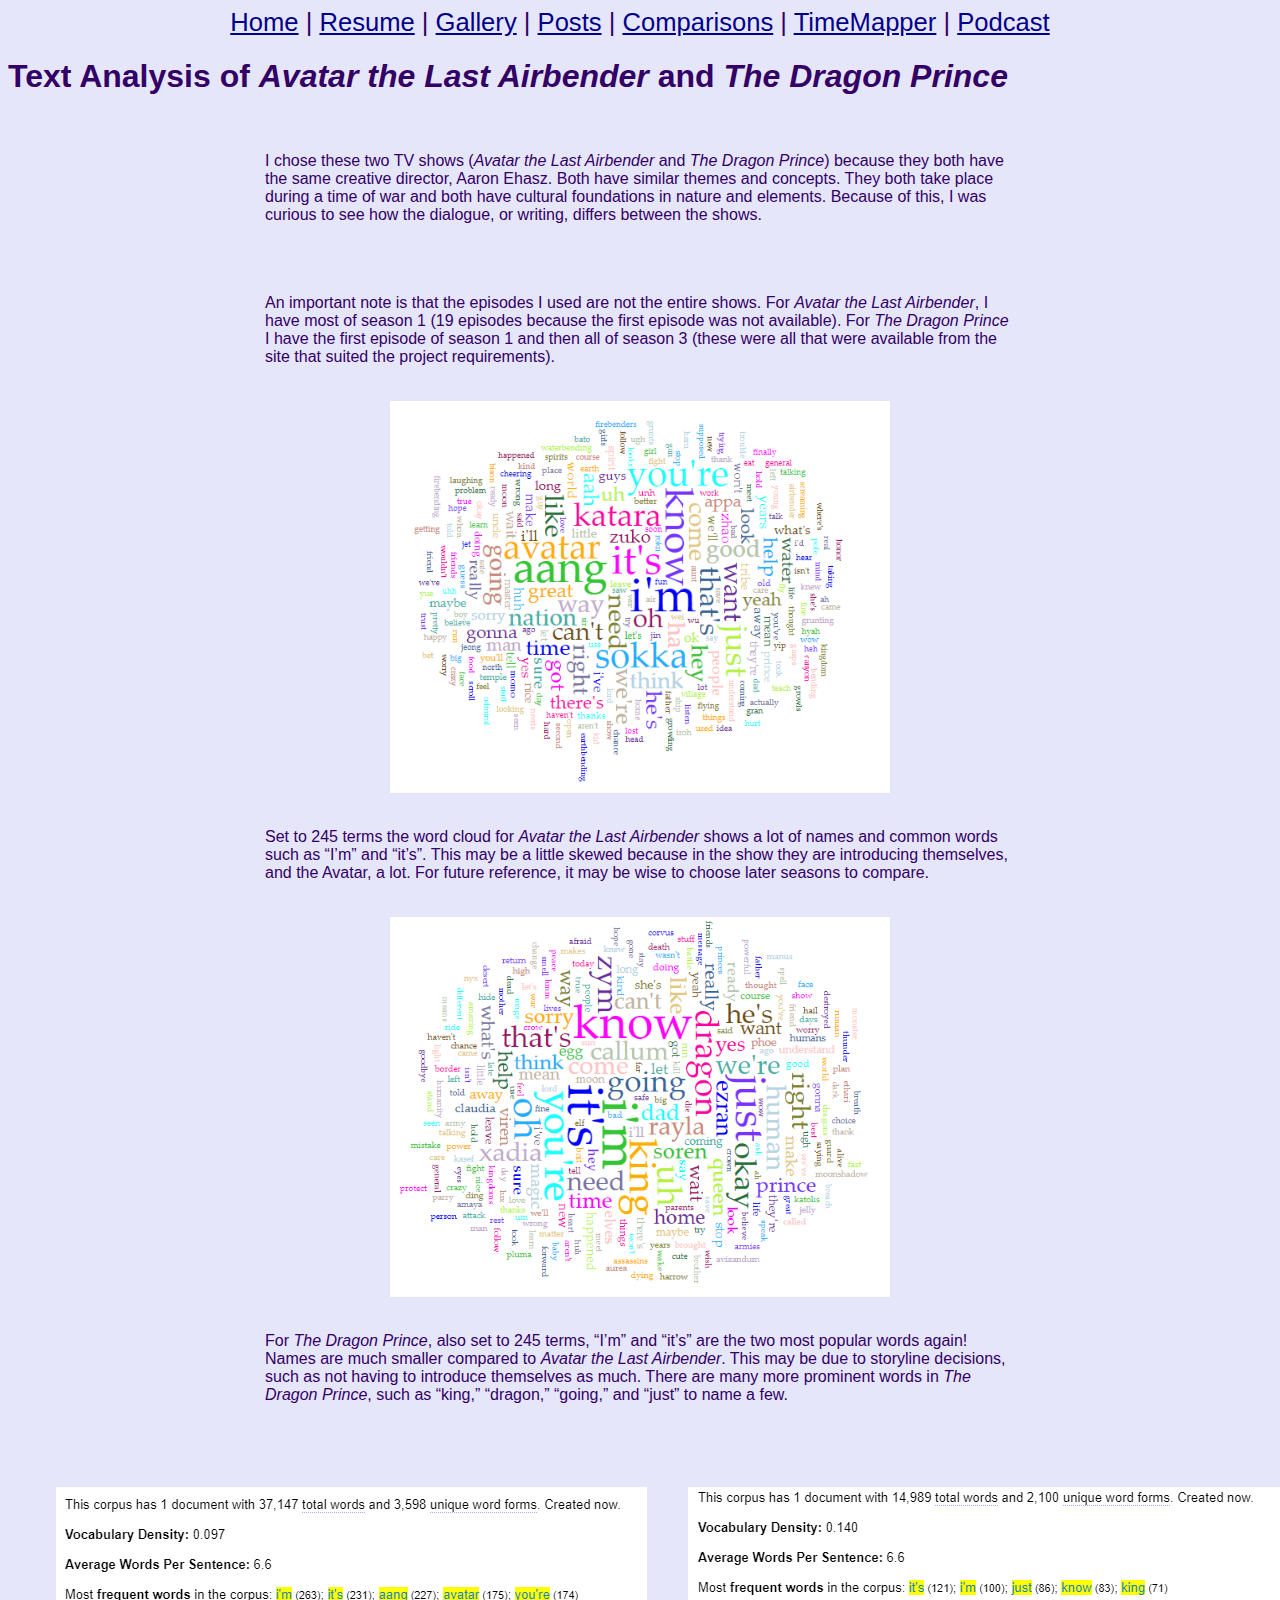
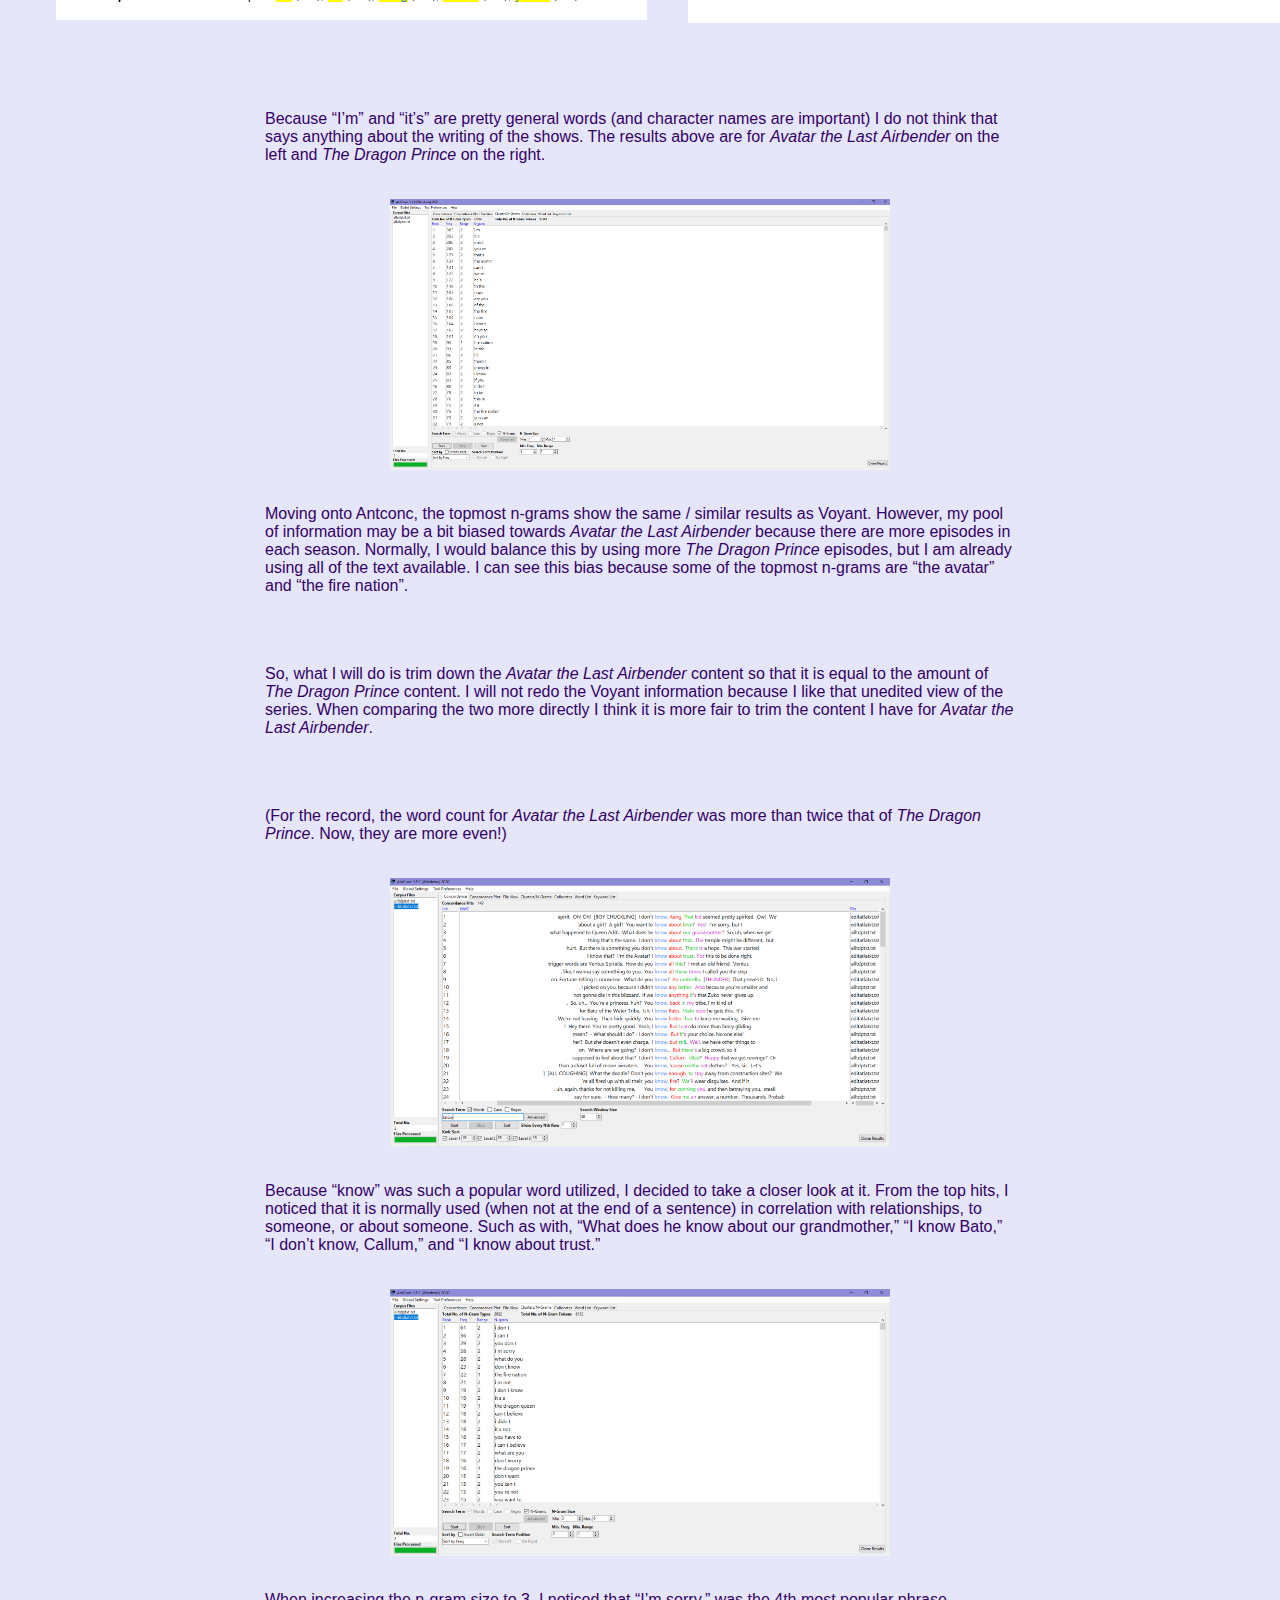
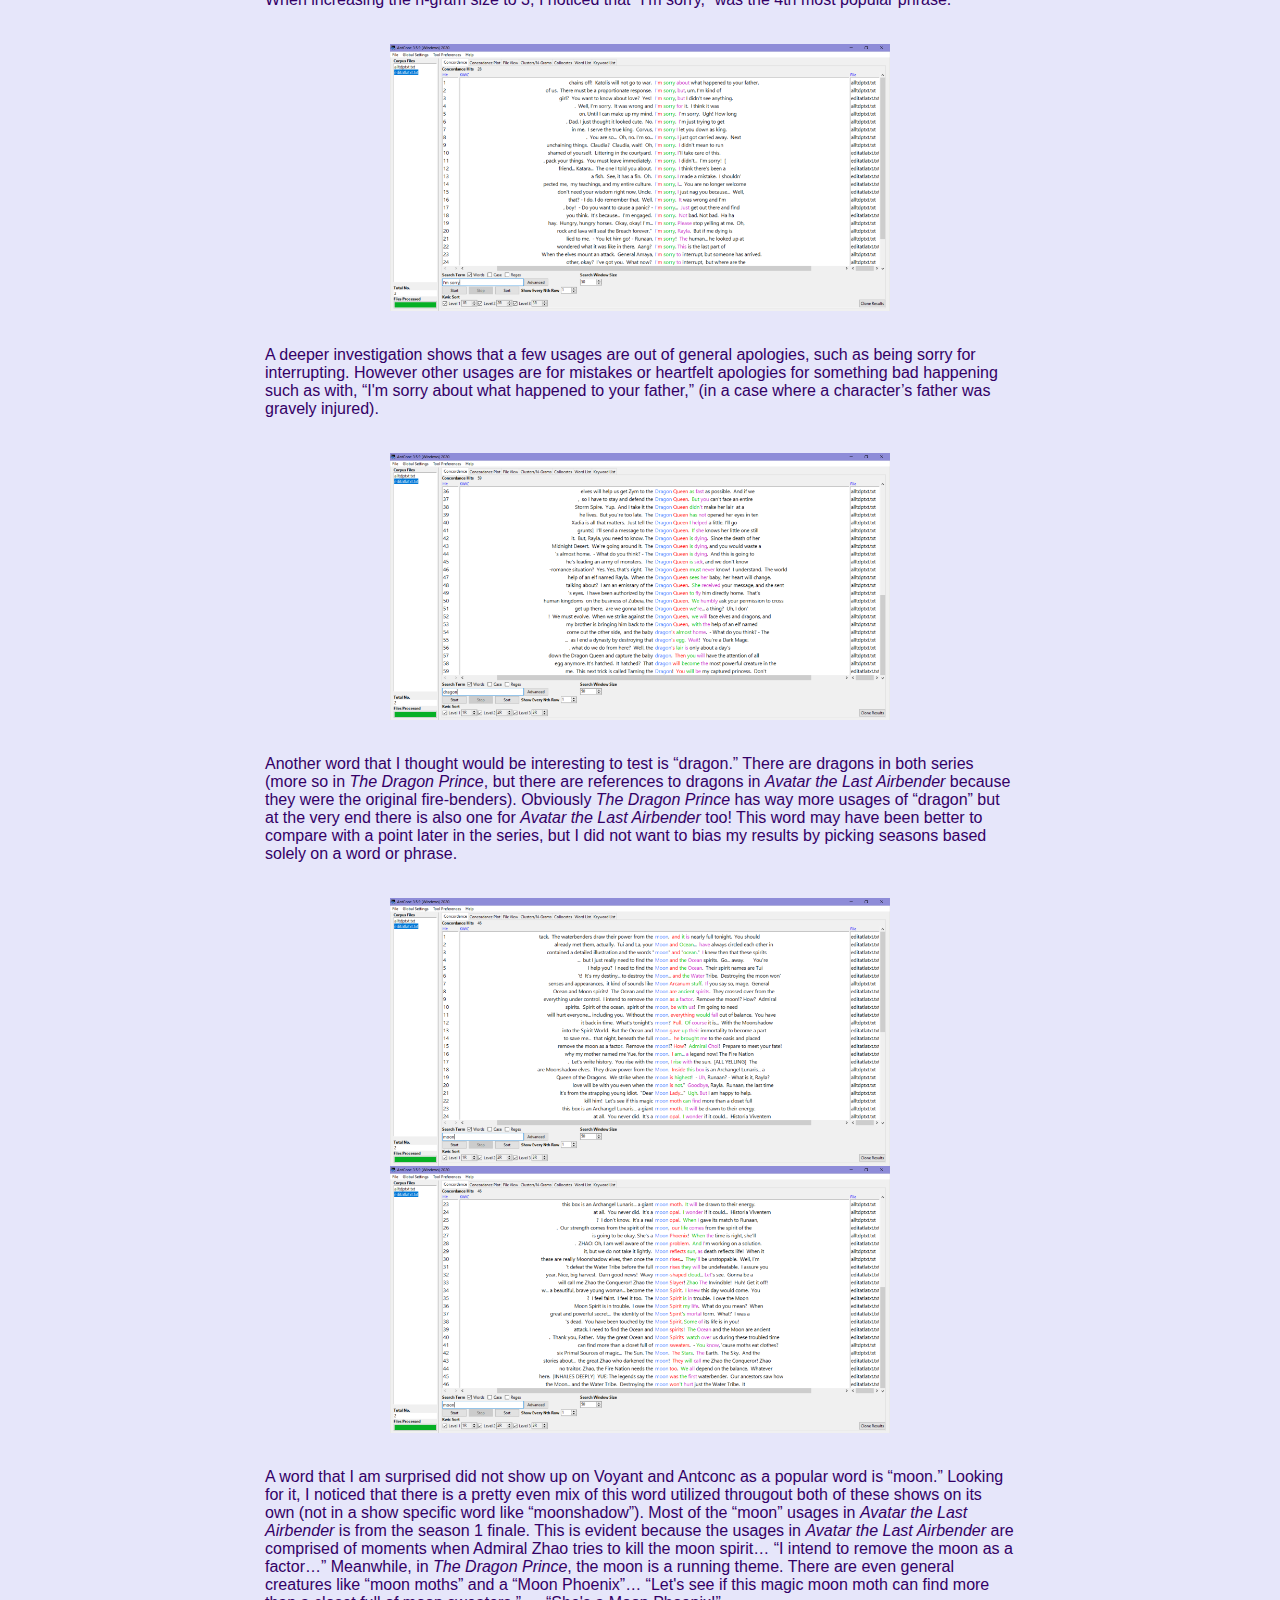
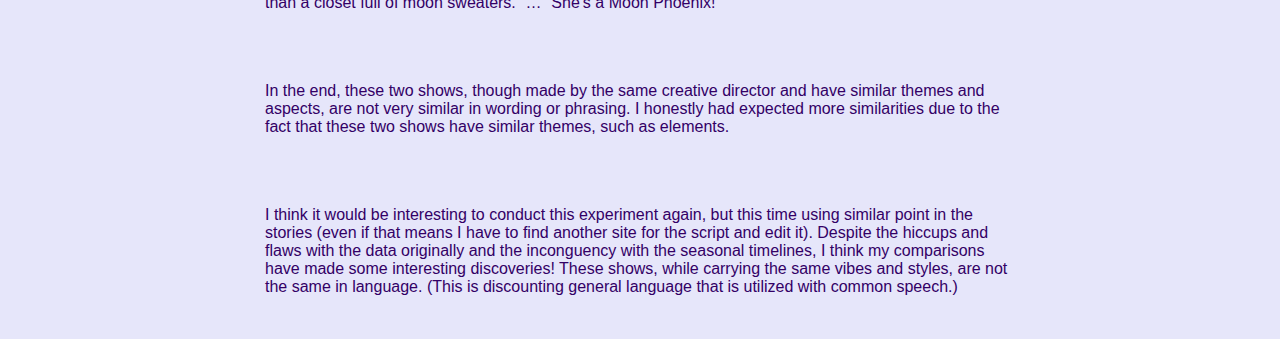
==== docs/compare.html @ 7714955a "fix text" ====
<!DOCTYPE html>
<html xmlns="http://www.w3.org/1999/xhtml">
    <head>
        <title>Comparison</title>
        <meta charset="UTF-8" />
        <meta name="viewport" content="width=device-width, initial-scale=1.0" />
        <link rel="stylesheet" type="text/css" href="style.css"/>
    </head>
    <body>
    
    <div class="menuA">
        <a href="index.html"> Home</a>  | 
        <a href="resume.html"> Resume</a>  |  <a href="gallery.html"> Gallery</a>  |  <a href="posts.html">Posts</a> | <a href="compare.html"> Comparisons</a> |  <a href="timemapper.html"> TimeMapper</a>  |  <a href="podcast.html"> Podcast</a> </div>  
    
    
        <h1>Text Analysis of <i>Avatar the Last Airbender</i> and <i>The Dragon Prince</i></h1>
        
        <p class="para">I chose these two TV shows (<i>Avatar the Last Airbender</i> and <i>The Dragon Prince</i>) because they both have the same creative director, Aaron Ehasz. Both have similar themes and concepts. They both take place during a time of war and both have cultural foundations in nature and elements. Because of this, I was curious to see how the dialogue, or writing, differs between the shows. </p>
        
        <p class="para">An important note is that the episodes I used are not the entire shows. For <i>Avatar the Last Airbender</i>, I have most of season 1 (19 episodes because the first episode was not available). For <i>The Dragon Prince</i> I have the first episode of season 1 and then all of season 3 (these were all that were available from the site that suited the project requirements).</p>
        
        <img class="photo" src="text/tv/atla%20info/atlacloud.PNG" alt="Avatar the Last Airbender Word Cloud"/>
        <p class="para">Set to 245 terms the word cloud for <i>Avatar the Last Airbender</i> shows a lot of names and common words such as “I’m” and “it’s”. This may be a little skewed because in the show they are introducing themselves, and the Avatar, a lot. For future reference, it may be wise to choose later seasons to compare. </p>
        
        <img class="photo" src="text/tv/tdp%20info/tdpwordcloud.PNG" alt= "The Dragon Prince Word Cloud"/>
        <p class="para">For <i>The Dragon Prince</i>, also set to 245 terms, “I’m” and “it’s” are the two most popular words again! Names are much smaller compared to <i>Avatar the Last Airbender</i>. This may be due to storyline decisions, such as not having to introduce themselves as much. There are many more prominent words in <i>The Dragon Prince</i>, such as “king,” “dragon,” “going,” and “just” to name a few. </p>
        
        <div class="clearfix">
            <div class="compare"><img src="text/tv/atla%20info/atlawrittenoutcome.PNG" alt="Written Results of the Avatar the Last Airbender Wordcloud" /></div>
            <div class="compare"><img class="newspaper" src="text/tv/tdp%20info/tdpwrittenoutcome.PNG" alt="Written Results of The Dragon Prince Wordcloud"/></div></div>
        <p class="para">Because “I’m” and “it’s” are pretty general words (and character names are important) I do not think that says anything about the writing of the shows. The results above are for <i>Avatar the Last Airbender</i> on the left and <i>The Dragon Prince</i> on the right.  </p>
        
    
        <img class="photo" src="text/tv/skewed.PNG" alt="First Comparison Results"/>
        <p class="para">Moving onto Antconc, the topmost n-grams show the same / similar results as Voyant. However, my pool of information may be a bit biased towards <i>Avatar the Last Airbender</i> because there are more episodes in each season. Normally, I would balance this by using more <i>The Dragon Prince</i> episodes, but I am already using all of the text available. I can see this bias because some of the topmost n-grams are “the avatar” and “the fire nation”.</p>
        
        <p class="para">So, what I will do is trim down the <i>Avatar the Last Airbender</i> content so that it is equal to the amount of <i>The Dragon Prince</i> content. I will not redo the Voyant information because I like that unedited view of the series. When comparing the two more directly I think it is more fair to trim the content I have for <i>Avatar the Last Airbender</i>. </p>
        
        <p class="para">(For the record, the word count for <i>Avatar the Last Airbender</i> was more than twice that of <i>The Dragon Prince</i>. Now, they are more even!)</p>
        
        <img class="photo" src="text/tv/know.PNG" alt="How 'Know' is Used"/>
        <p class="para">Because “know” was such a popular word utilized, I decided to take a closer look at it. From the top hits, I noticed that it is normally used (when not at the end of a sentence) in correlation with relationships, to someone, or about someone. Such as with, “What does he know about our grandmother,” “I know Bato,” “I don’t know, Callum,” and “I know about trust.”</p>
        
        <img class="photo" src="text/tv/min3gram.PNG" alt="N-Gram size 3 Results"/>
        <p class="para">When increasing the n-gram size to 3, I noticed that “I’m sorry,” was the 4th most popular phrase.</p>
            
            <img class="photo" src="text/tv/sorry.PNG" alt="How 'Sorry' is Used"/>
            <p class="para">A deeper investigation shows that a few usages are out of general apologies, such as being sorry for interrupting. However other usages are for mistakes or heartfelt apologies for something bad happening such as with, “I'm sorry about what happened to your father,” (in a case where a character’s father was gravely injured).</p>
        
        <img class="photo" src="text/tv/dragon.PNG" alt="How 'Dragon' is Used"/>
        <p class="para">Another word that I thought would be interesting to test is “dragon.” There are dragons in both series (more so in <i>The Dragon Prince</i>, but there are references to dragons in <i>Avatar the Last Airbender</i> because they were the original fire-benders). Obviously <i>The Dragon Prince</i> has way more usages of “dragon” but at the very end there is also one for <i>Avatar the Last Airbender</i> too! This word may have been better to compare with a point later in the series, but I did not want to bias my results by picking seasons based solely on a word or phrase. </p>
        
        <img class="photo" src="text/tv/moon.PNG" alt="How 'Moon' is Used"/>
        <img class="photo" src="text/tv/moonagain.PNG" alt="Second Screenshot of How 'Moon' is Used"/>
        <p class="para">A word that I am surprised did not show up on Voyant and Antconc as a popular word is “moon.” Looking for it, I noticed that there is a pretty even mix of this word utilized througout both of these shows on its own (not in a show specific word like “moonshadow”). Most of the “moon” usages in <i>Avatar the Last Airbender</i> is from the season 1 finale. This is evident because the usages in <i>Avatar the Last Airbender</i> are comprised of moments when Admiral Zhao tries to kill the moon spirit… “I intend to remove the moon as a factor…” Meanwhile, in <i>The Dragon Prince</i>, the moon is a running theme. There are even general creatures like “moon moths” and a “Moon Phoenix”… “Let's see if this magic moon moth can find more than a closet full of moon sweaters.” … “She's a Moon Phoenix!”</p>
        
        <p class="para">In the end, these two shows, though made by the same creative director and have similar themes and aspects, are not very similar in wording or phrasing. I honestly had expected more similarities due to the fact that these two shows have similar themes, such as elements.</p>
        
        <p class="para">I think it would be interesting to conduct this experiment again, but this time using similar point in the stories (even if that means I have to find another site for the script and edit it). Despite the hiccups and flaws with the data originally and the inconguency with the seasonal timelines, I think my comparisons have made some interesting discoveries! These shows, while carrying the same vibes and styles, are not the same in language. (This is discounting general language that is utilized with common speech.)</p>  
        
    </body>
</html>
---- docs/style.css ----
body {;color: #330066;
font-family: arial, helvetica, sans-serif;}

/* body section {background-image: linear-gradient(purple, orange);}*/


/* unvisited link */
a:link {
  color: darkblue;
}

/* visited link */
a:visited {
  color: darkblue;
}

/* mouse over link */
a:hover {
  color: cornflowerblue;
}

/* selected link */
a:active {
  color: darkblue;
}


body section section {
background-color: Lavender;
} 

body section section {padding:1em}

body section {
background-color: Lavender;
}

section.resume
body section section {
background-color: Lavender;
} 
body {background-color: Lavender}

section.gallery body section section {
background-color: Lavender;
} 
body {background-color: Lavender}

section.posts body section section {
background-color: Lavender;
} 
body {background-color: Lavender}


figure {width:30%; margin:auto; padding-top: 1vw; padding-bottom: 1vw}
figcaption {font-style: italic; font-size: smaller}

img.photo {max-width:500px;width:50%;
  display: block;
  margin-left: auto;
  margin-right: auto;}
  


.compare {
  box-sizing: border-box;
  float: left;
  width: 50%;
  padding: 3em;
}

.clearfix::after {
  content: "";
  clear: both;
  display: table;
} 



img.right {float: right;
max-width:500px;width:50%;
  display: block;
  margin-left: 80px}

/* If I want to style ANY element with the class of "photo" I could just write 
 *.photo{}
 */

p.solid {border-style: solid;}

ol {list-style-type: lower-alpha;
padding: 5em;  
}

div.newspaper
 {
  column-count: 2;
  column-gap: 5px;
  column-rule-style: solid;
  column-rule: 1px double;
  margin: 10px;
}

div.menuA {text-align: center; font-size: 2vw;}
/*  Units to try: em and vw. vw means a percentage of the viewport width 
 * and is often used in responsive web design (responsive to size of device screens)
 * em is also responsive: it is the width of the standard letter M in your font usually 16 px. 
 *  */
 
h2 {text-align: center;}

.seg {
  background-color: #CCFFFF; 
  list-style-type: none;
  text-align: center;
  margin: 0;
  padding: 0;

  width: 350px;
  padding: 3px;
  border: 3px;
  margin: auto;
}


/* .seg li {
  display: inline-block;
  font-size: 20px;
  padding: 20px;
}*/
  
.para { 
  list-style-type: none;
  text-align: left;
  width: 750px;
  margin: auto;
  padding: 35px;
}
  
  .parares { 
  list-style-type: none;
  text-align: left;
  width: 850px;
  margin: auto;
  padding: 35px;
}
    
.paratwo{ 
  list-style-type: none;
  text-align: left;
  width: 950px;
  margin: auto;
  padding: 35px;
}
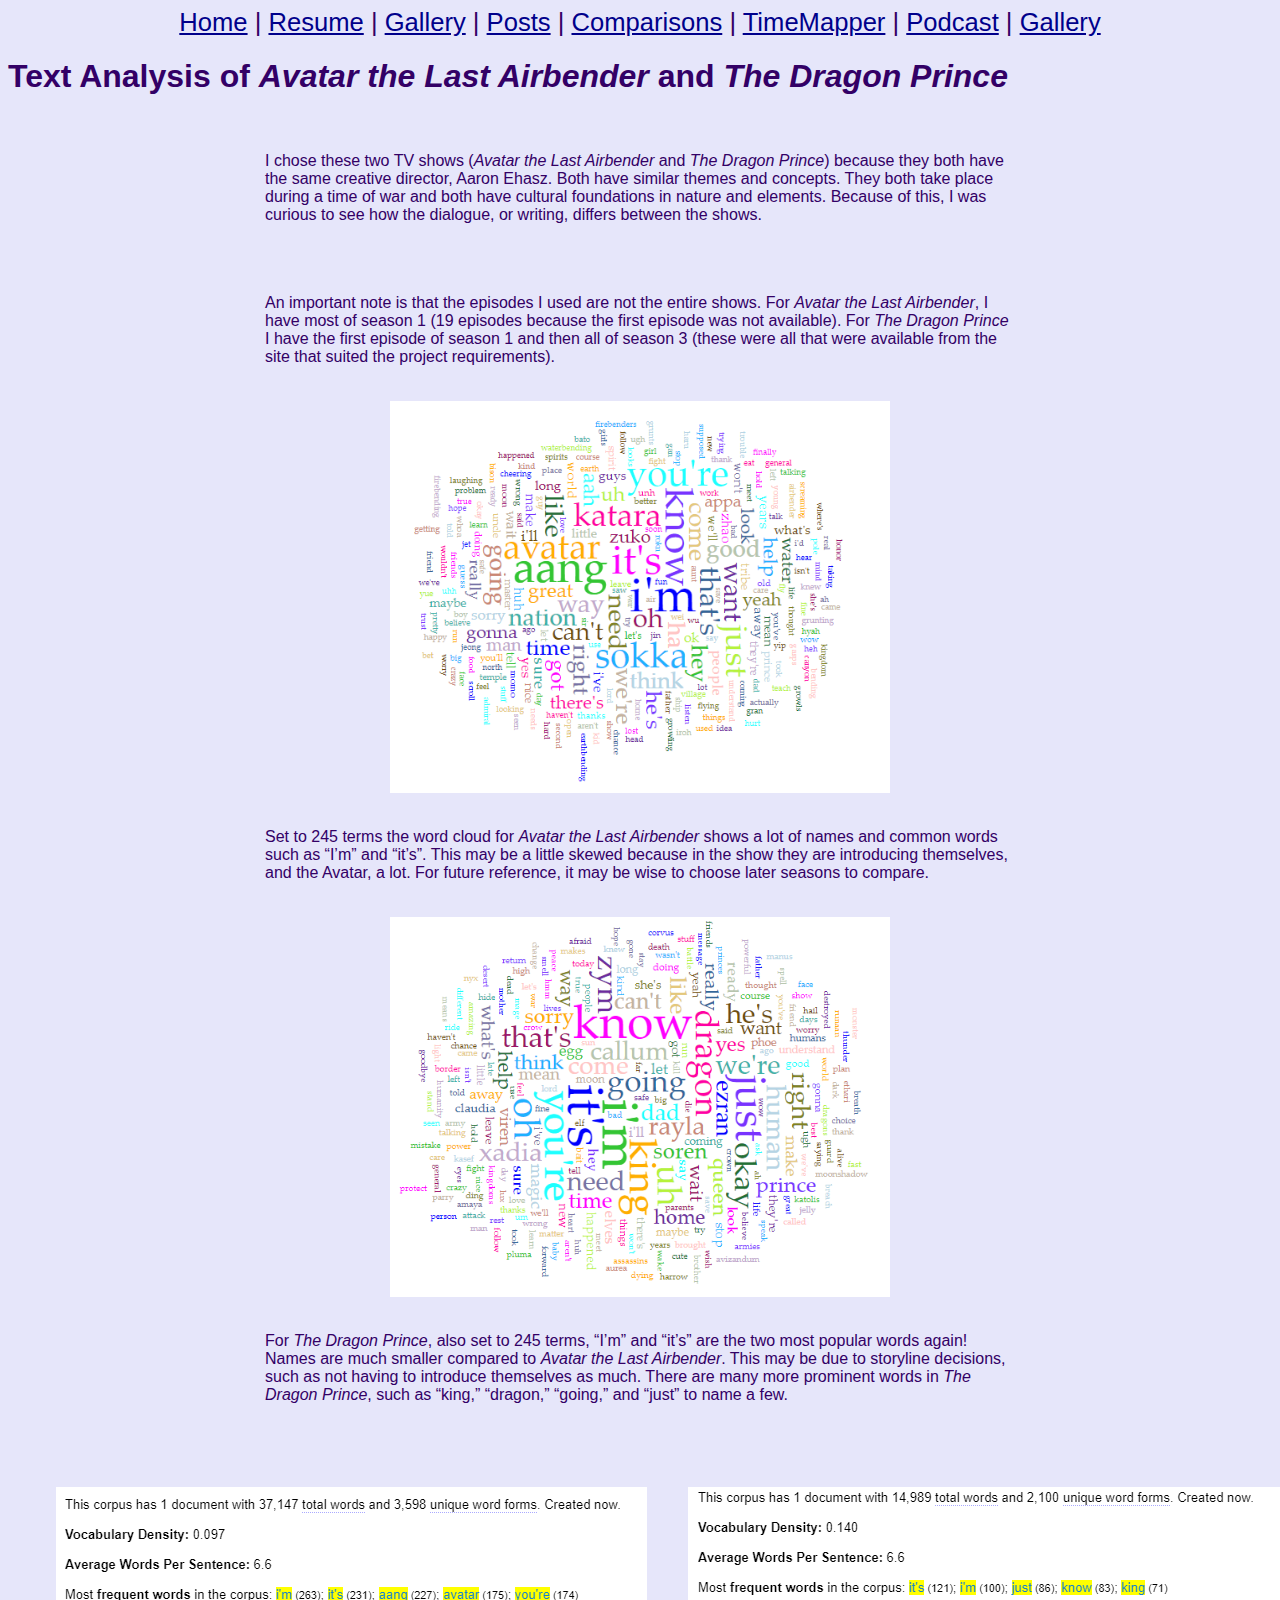
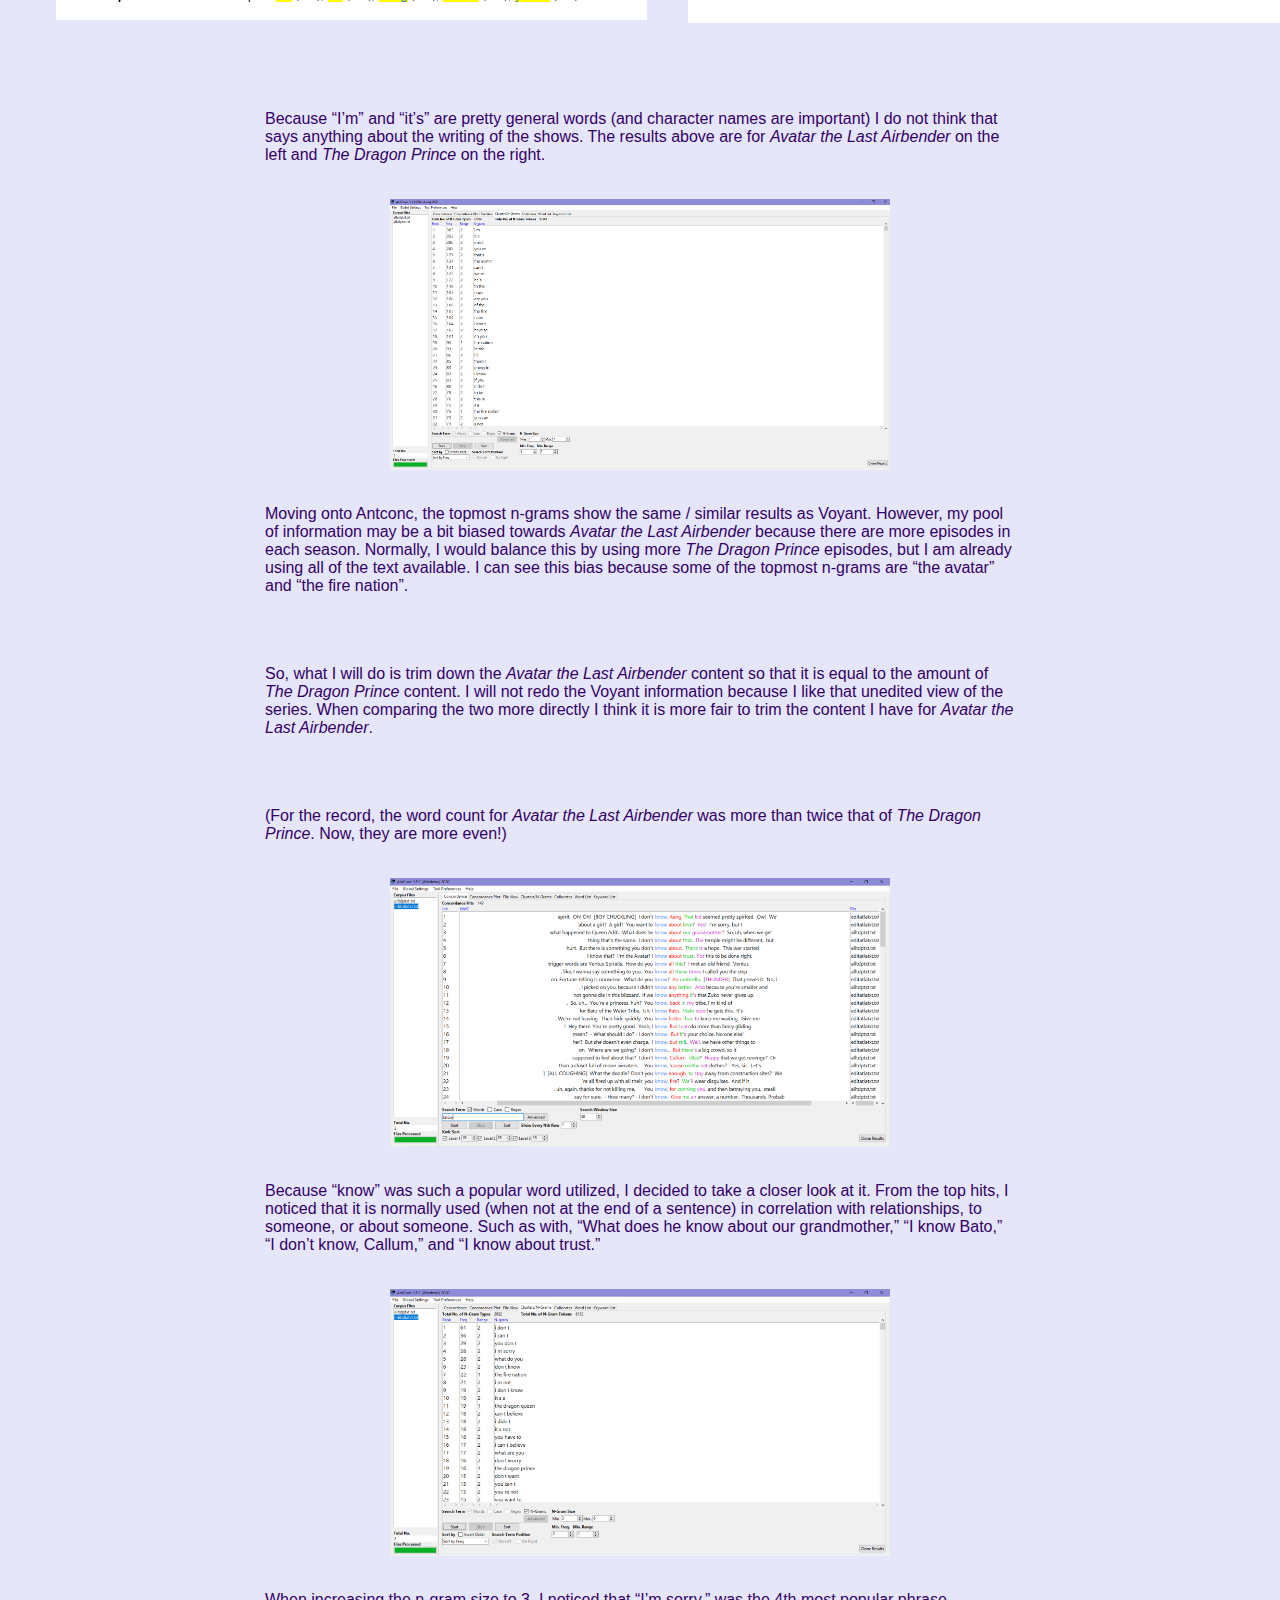
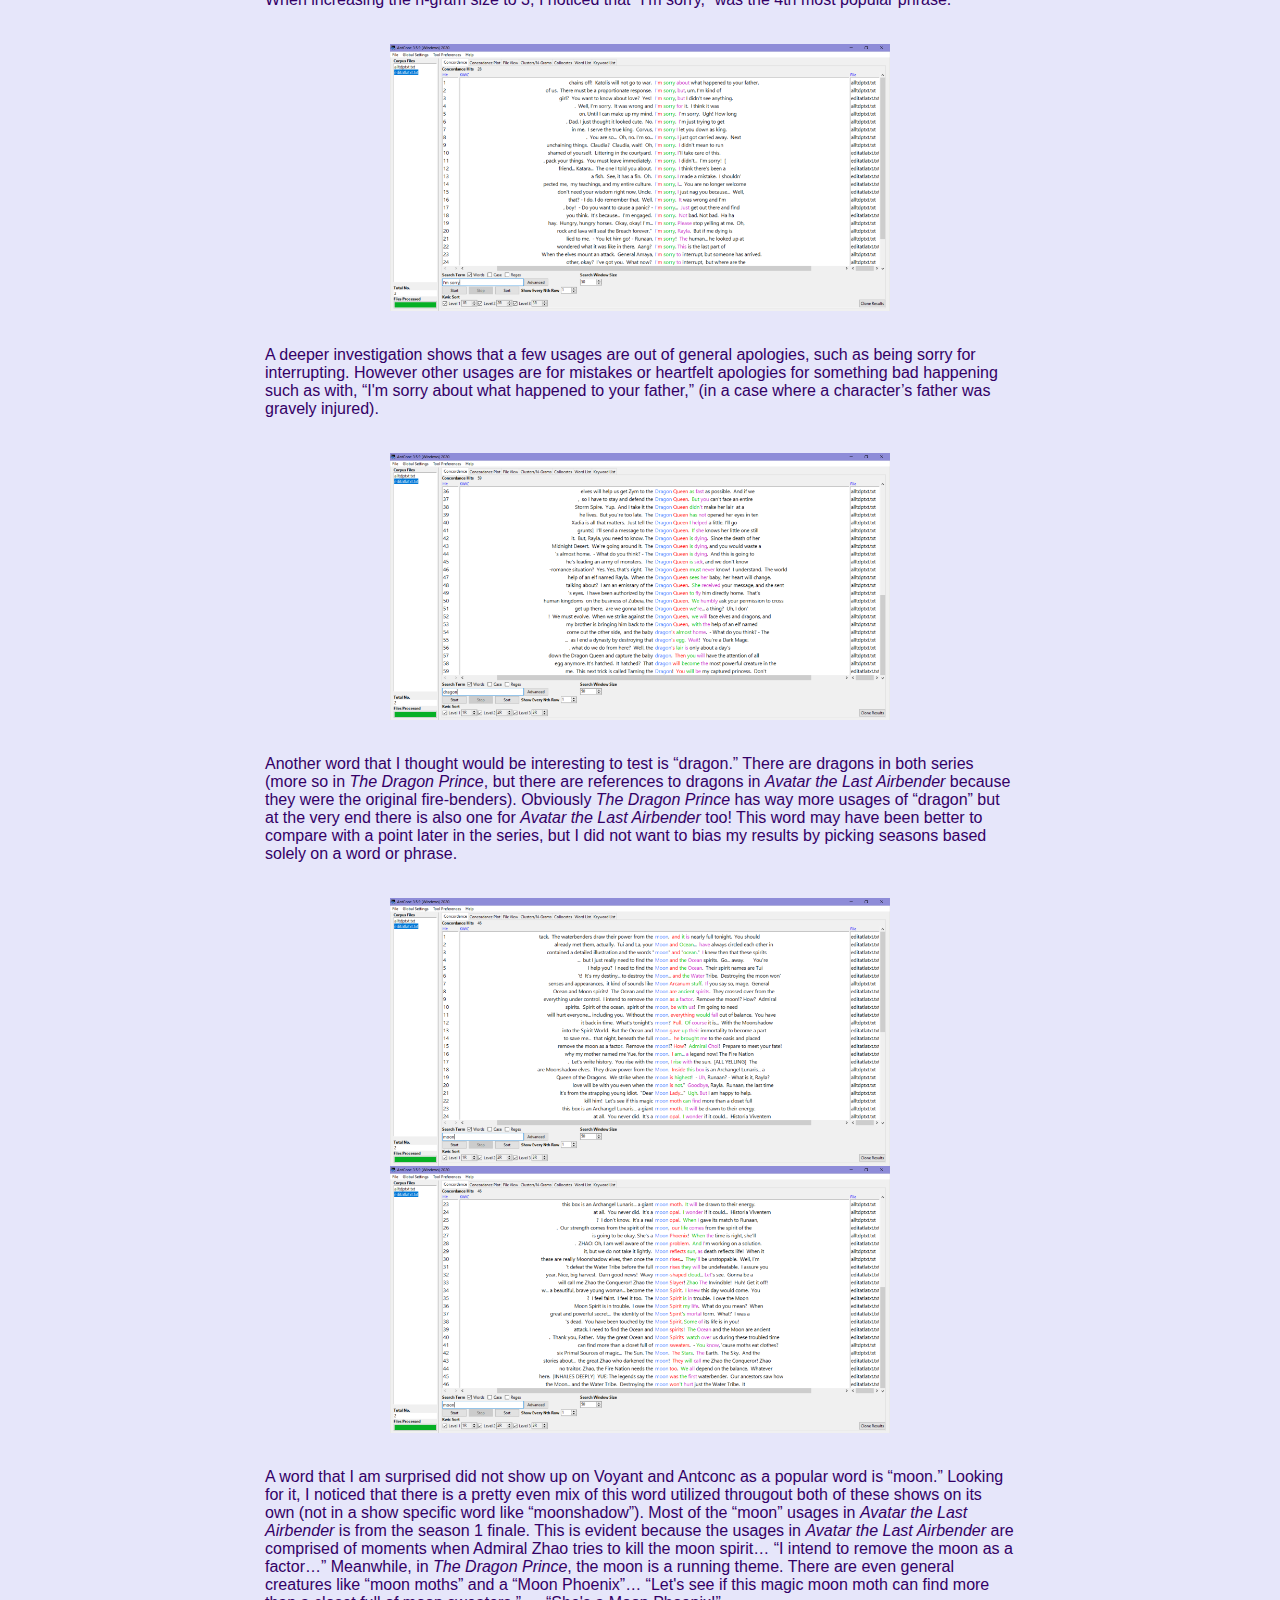
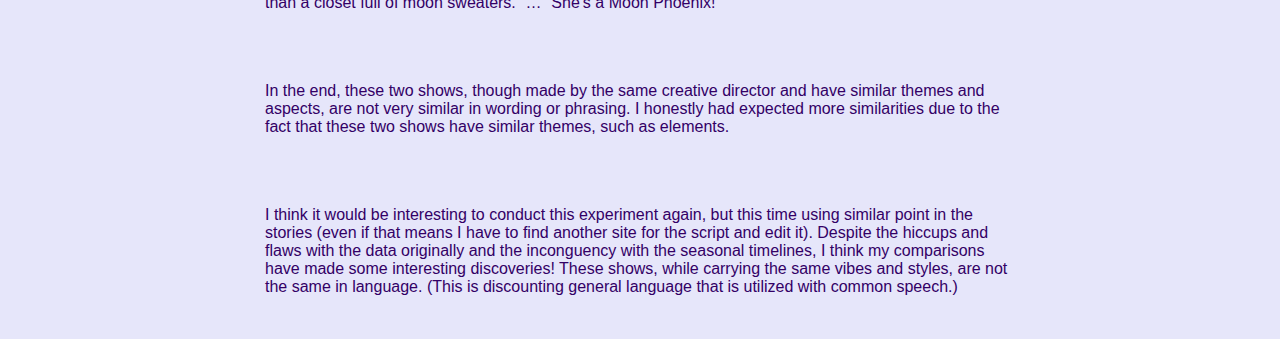
==== commit 28c37220: "game" ====
--- a/docs/compare.html
+++ b/docs/compare.html
@@ -10,7 +10,7 @@
     
     <div class="menuA">
         <a href="index.html"> Home</a>  | 
-        <a href="resume.html"> Resume</a>  |  <a href="gallery.html"> Gallery</a>  |  <a href="posts.html">Posts</a> | <a href="compare.html"> Comparisons</a> |  <a href="timemapper.html"> TimeMapper</a>  |  <a href="podcast.html"> Podcast</a> </div>  
+        <a href="resume.html"> Resume</a>  |  <a href="gallery.html"> Gallery</a>  |  <a href="posts.html">Posts</a> | <a href="compare.html"> Comparisons</a> |  <a href="timemapper.html"> TimeMapper</a>  |  <a href="podcast.html"> Podcast</a> |  <a href="gallery.html"> Gallery</a> </div>  
     
     
         <h1>Text Analysis of <i>Avatar the Last Airbender</i> and <i>The Dragon Prince</i></h1>
--- a/docs/style.css
+++ b/docs/style.css
@@ -56,6 +56,11 @@
 figcaption {font-style: italic; font-size: smaller}
 
 img.photo {max-width:500px;width:50%;
+  display: block;
+  margin-left: auto;
+  margin-right: auto;}
+  
+img.photogal {max-width:500px;width:50%;
   display: block;
   margin-left: auto;
   margin-right: auto;}
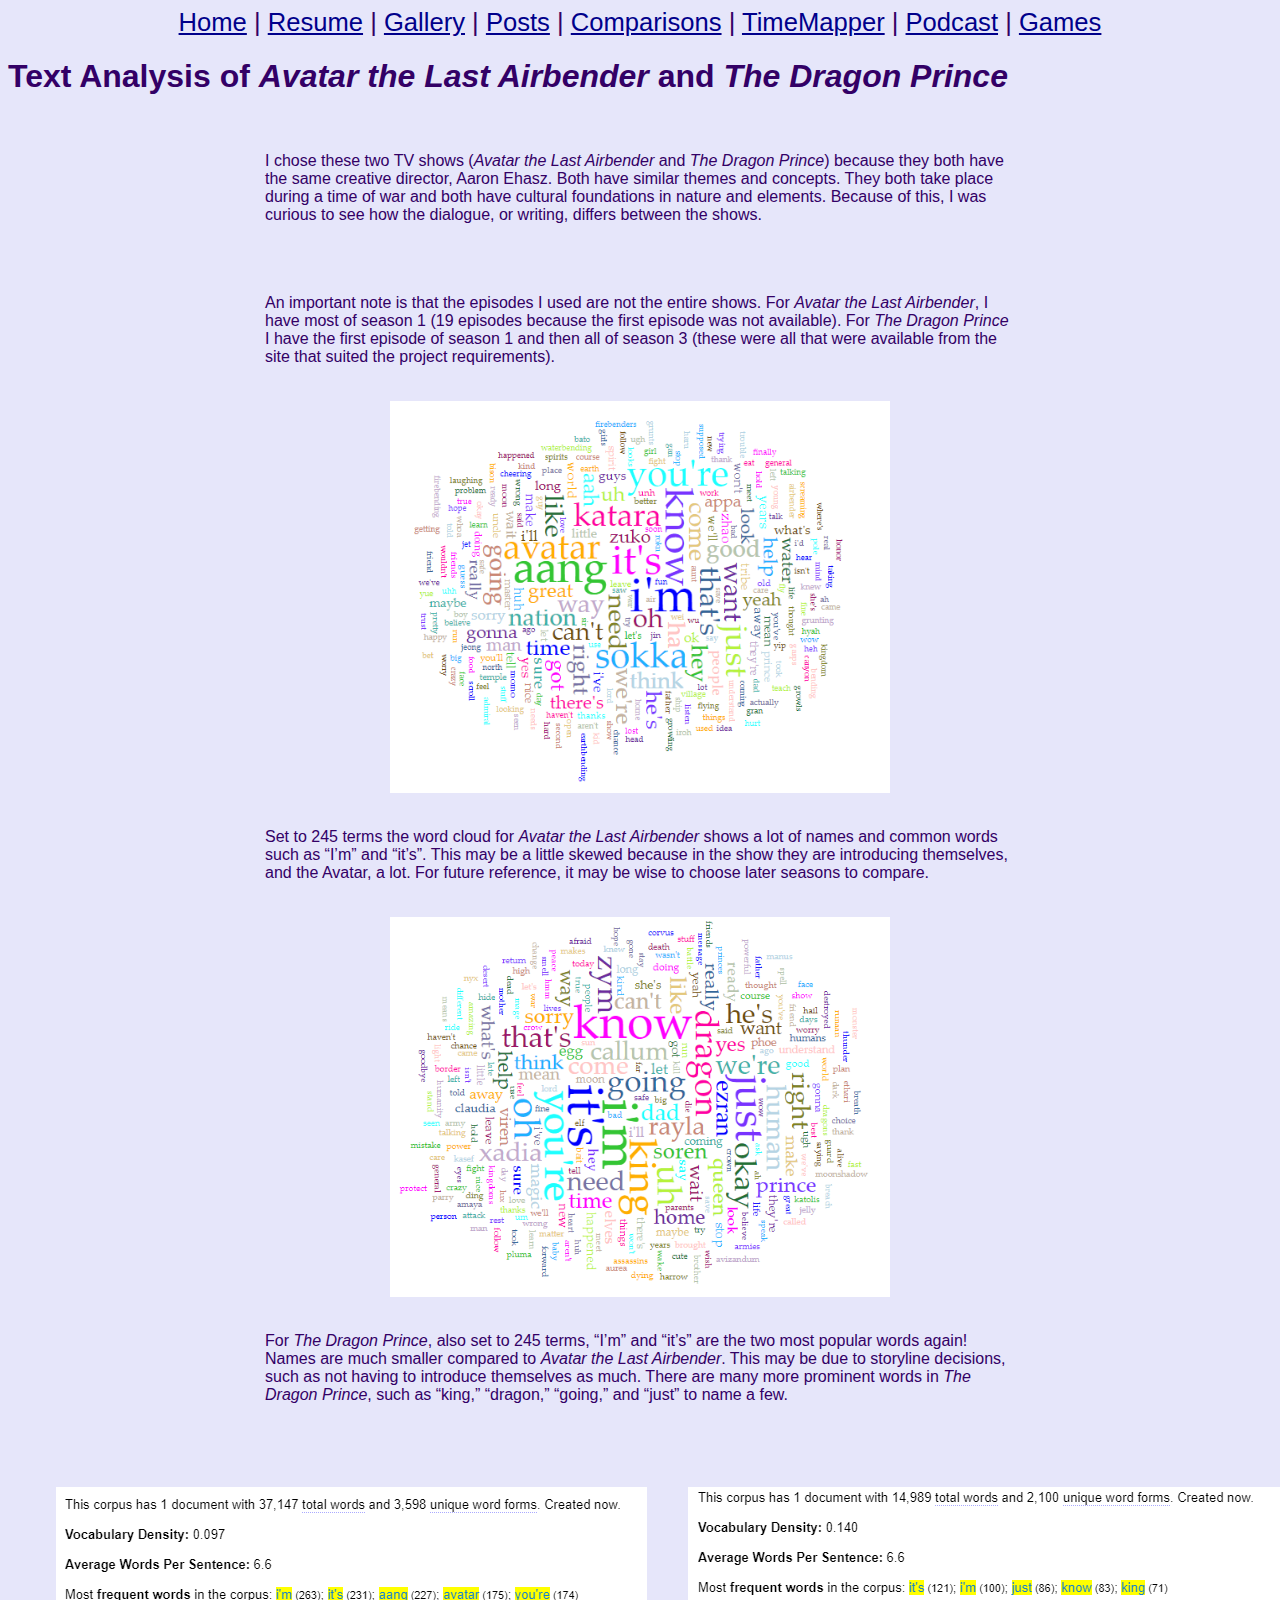
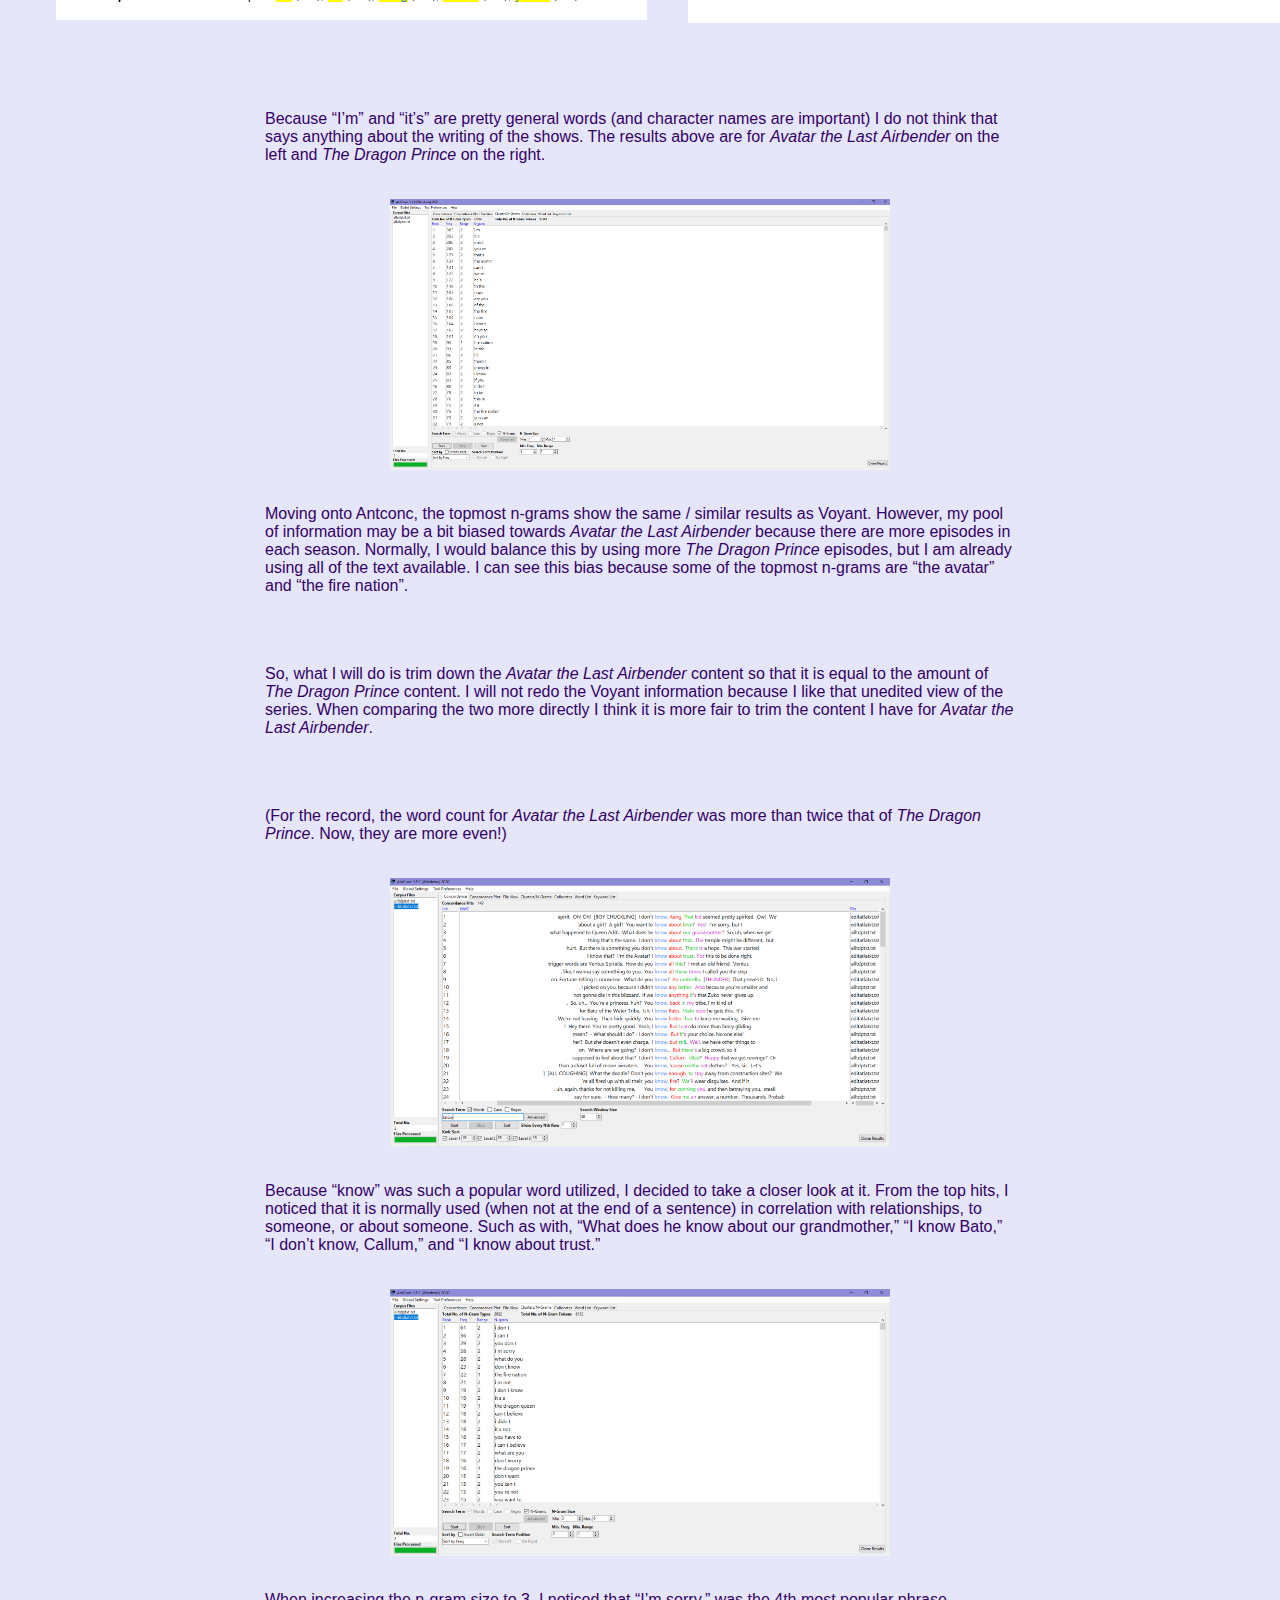
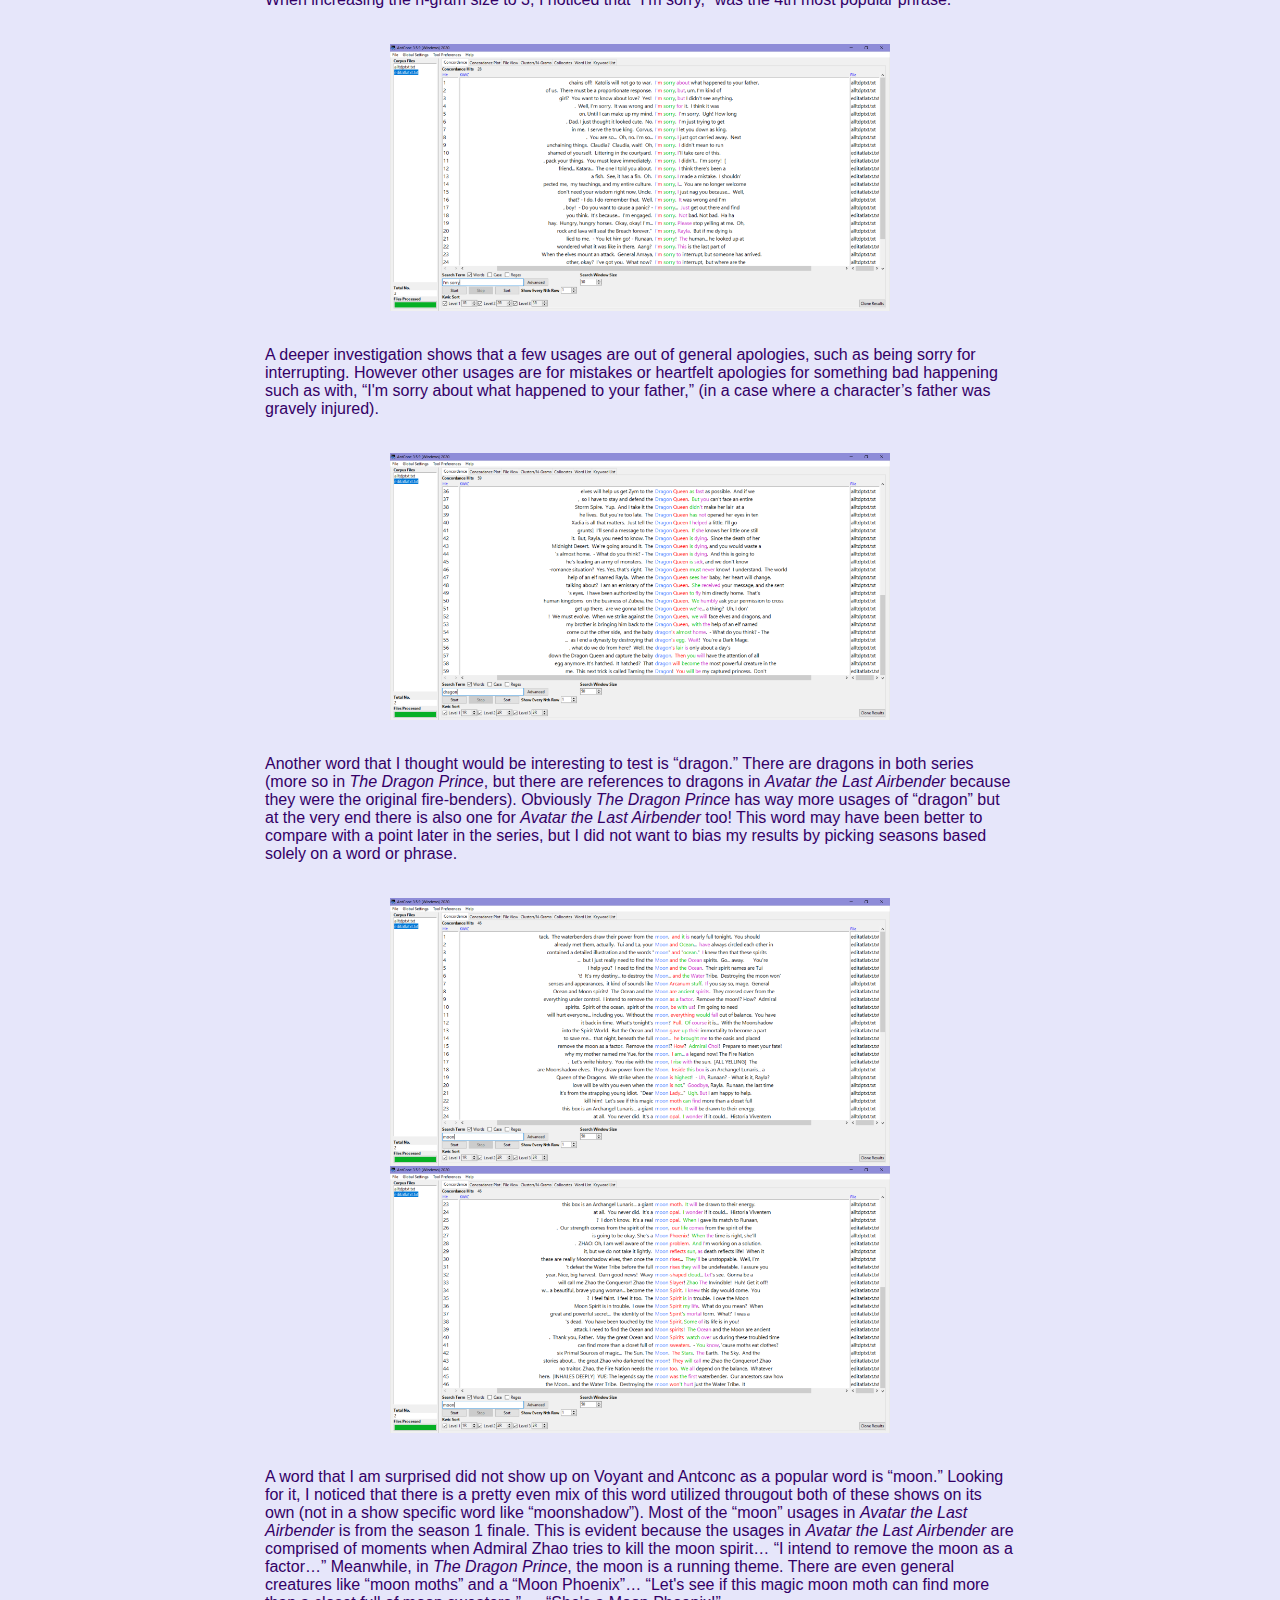
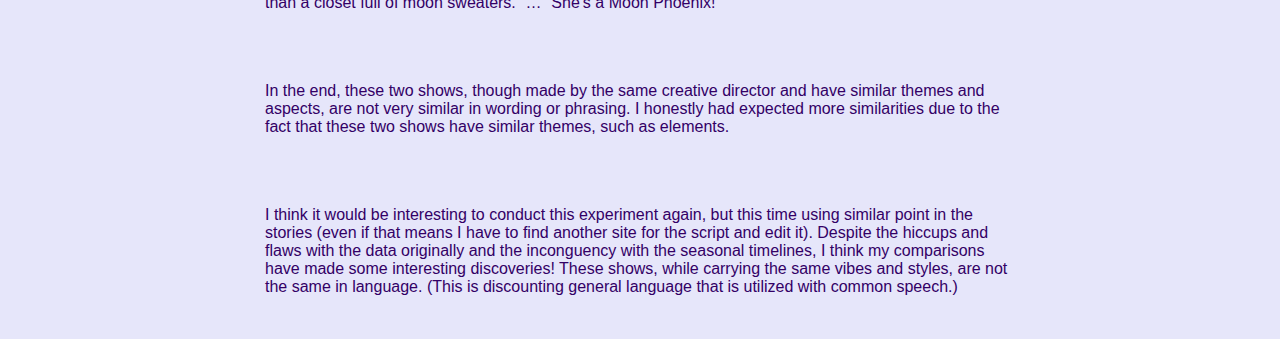
==== commit c76930f6: "game update" ====
--- a/docs/compare.html
+++ b/docs/compare.html
@@ -10,7 +10,7 @@
     
     <div class="menuA">
         <a href="index.html"> Home</a>  | 
-        <a href="resume.html"> Resume</a>  |  <a href="gallery.html"> Gallery</a>  |  <a href="posts.html">Posts</a> | <a href="compare.html"> Comparisons</a> |  <a href="timemapper.html"> TimeMapper</a>  |  <a href="podcast.html"> Podcast</a> |  <a href="gallery.html"> Gallery</a> </div>  
+        <a href="resume.html"> Resume</a>  |  <a href="gallery.html"> Gallery</a>  |  <a href="posts.html">Posts</a> | <a href="compare.html"> Comparisons</a> |  <a href="timemapper.html"> TimeMapper</a>  |  <a href="podcast.html"> Podcast</a> |  <a href="game.html"> Games</a> </div>  
     
     
         <h1>Text Analysis of <i>Avatar the Last Airbender</i> and <i>The Dragon Prince</i></h1>
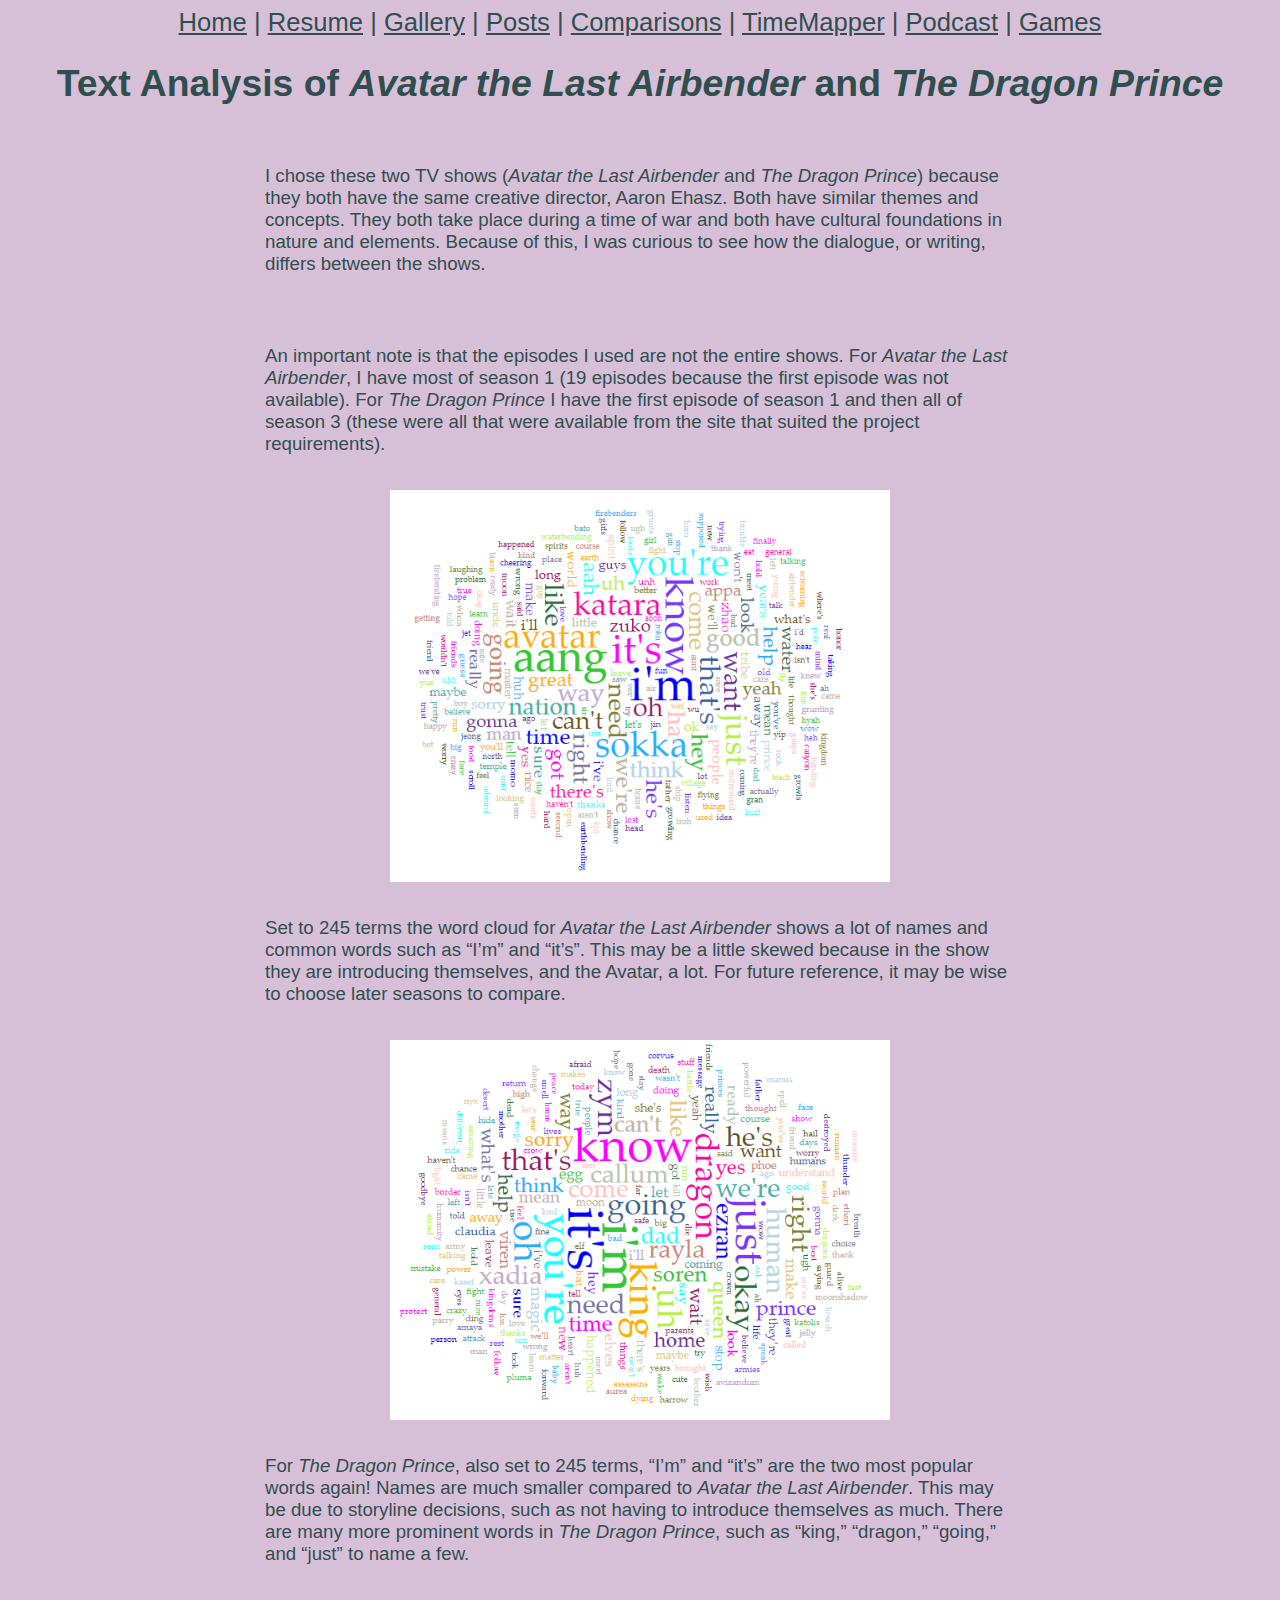
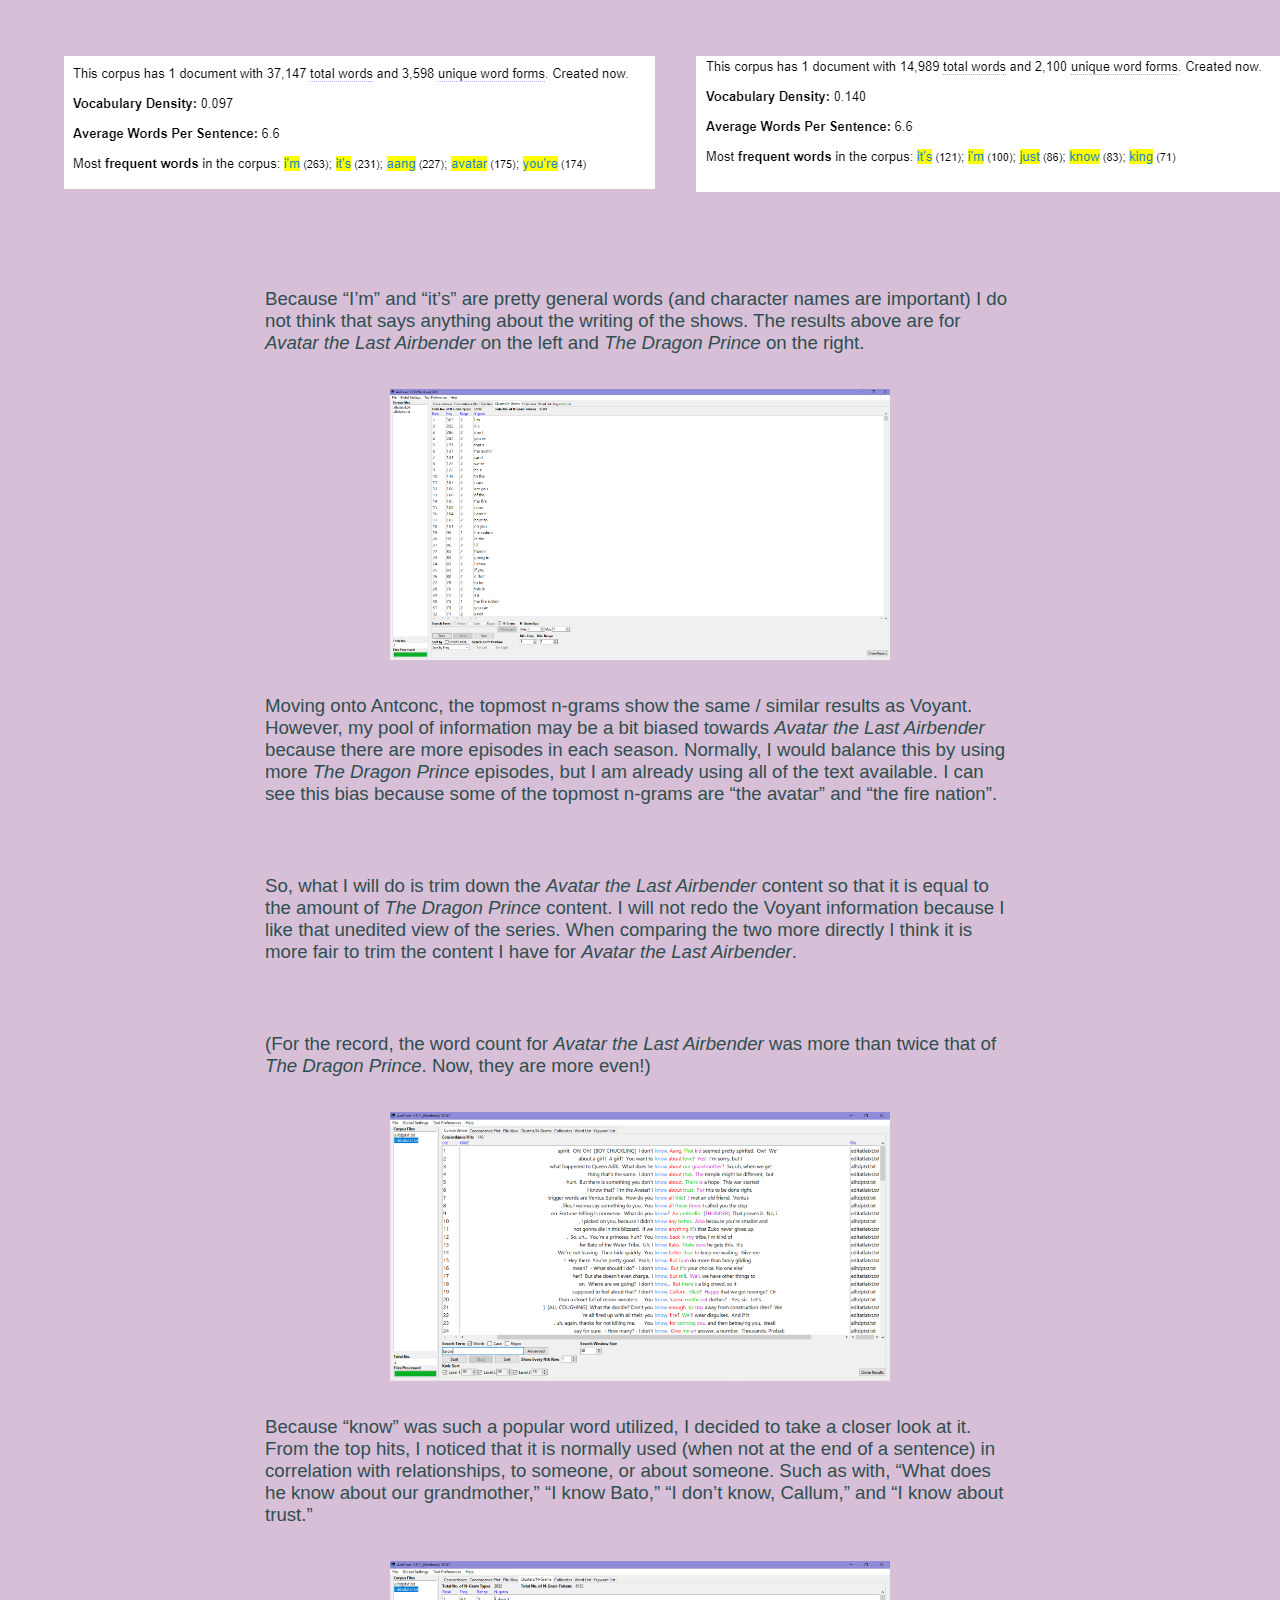
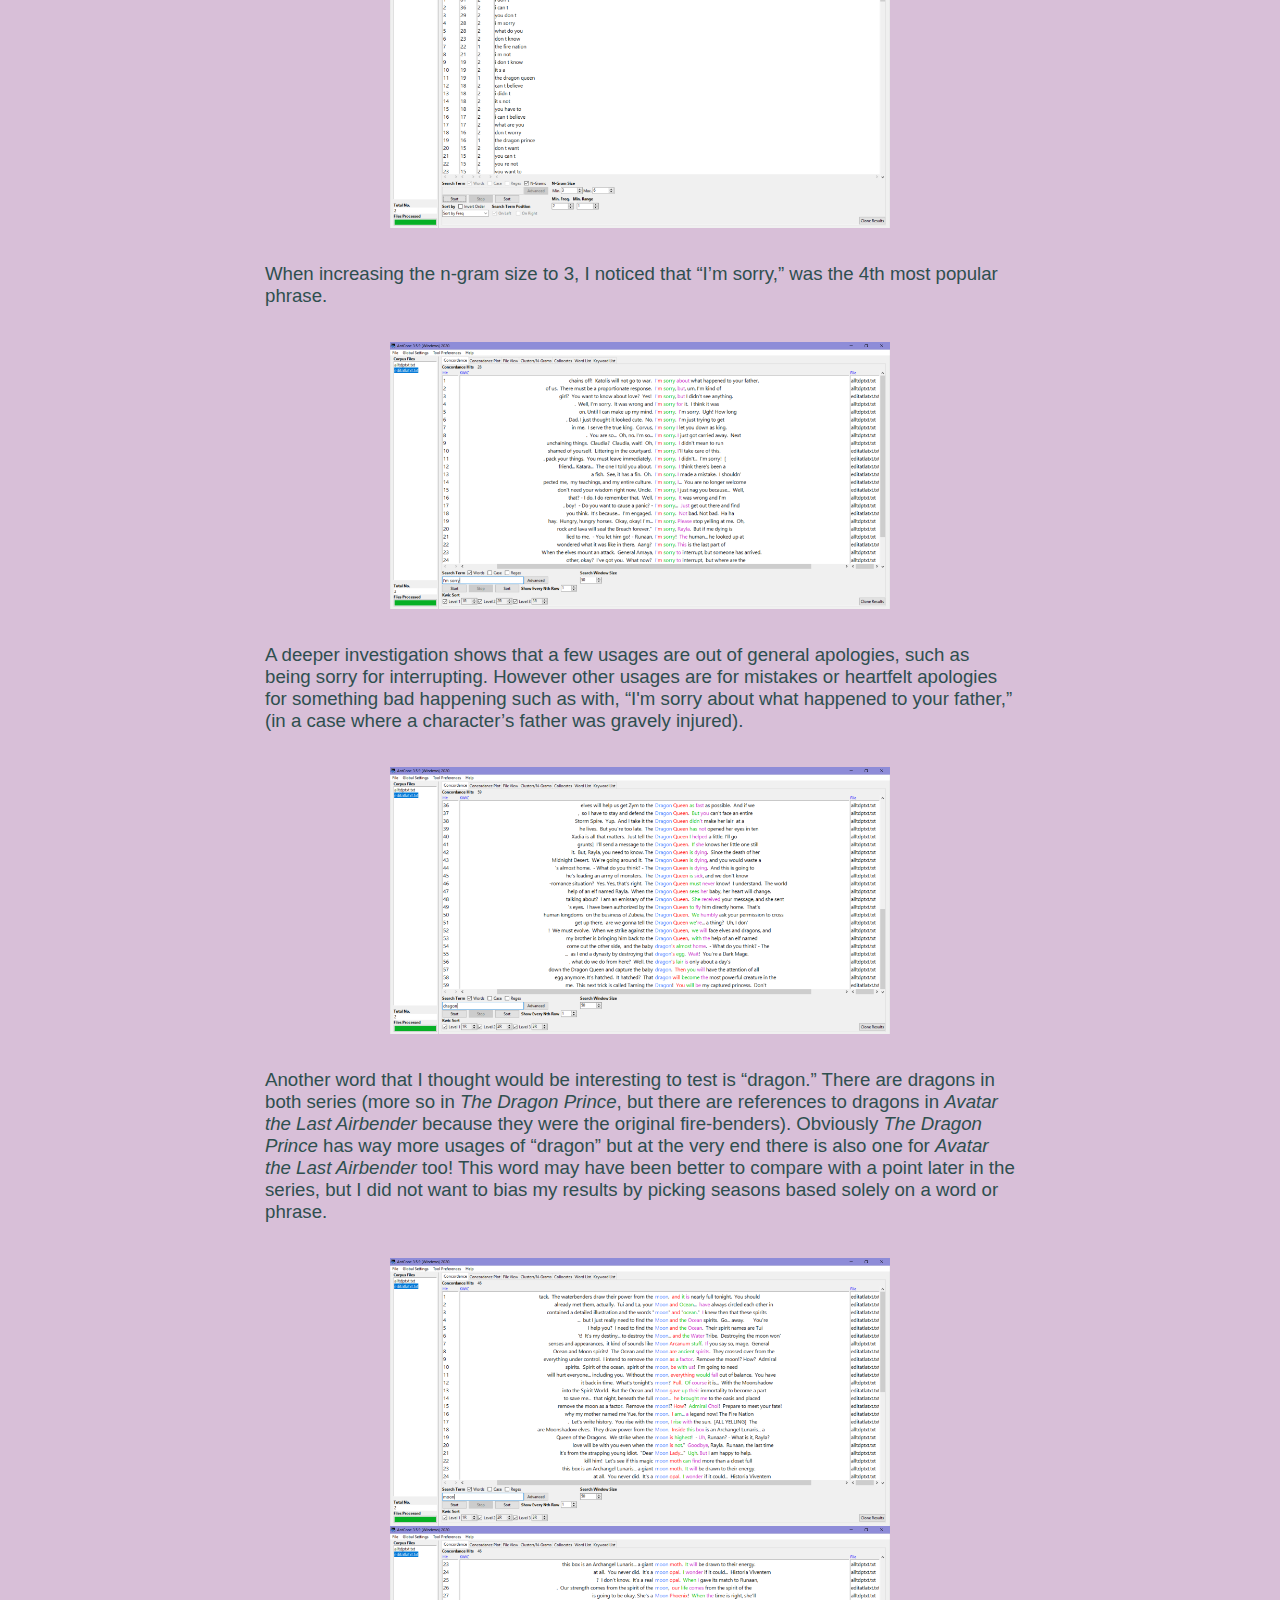
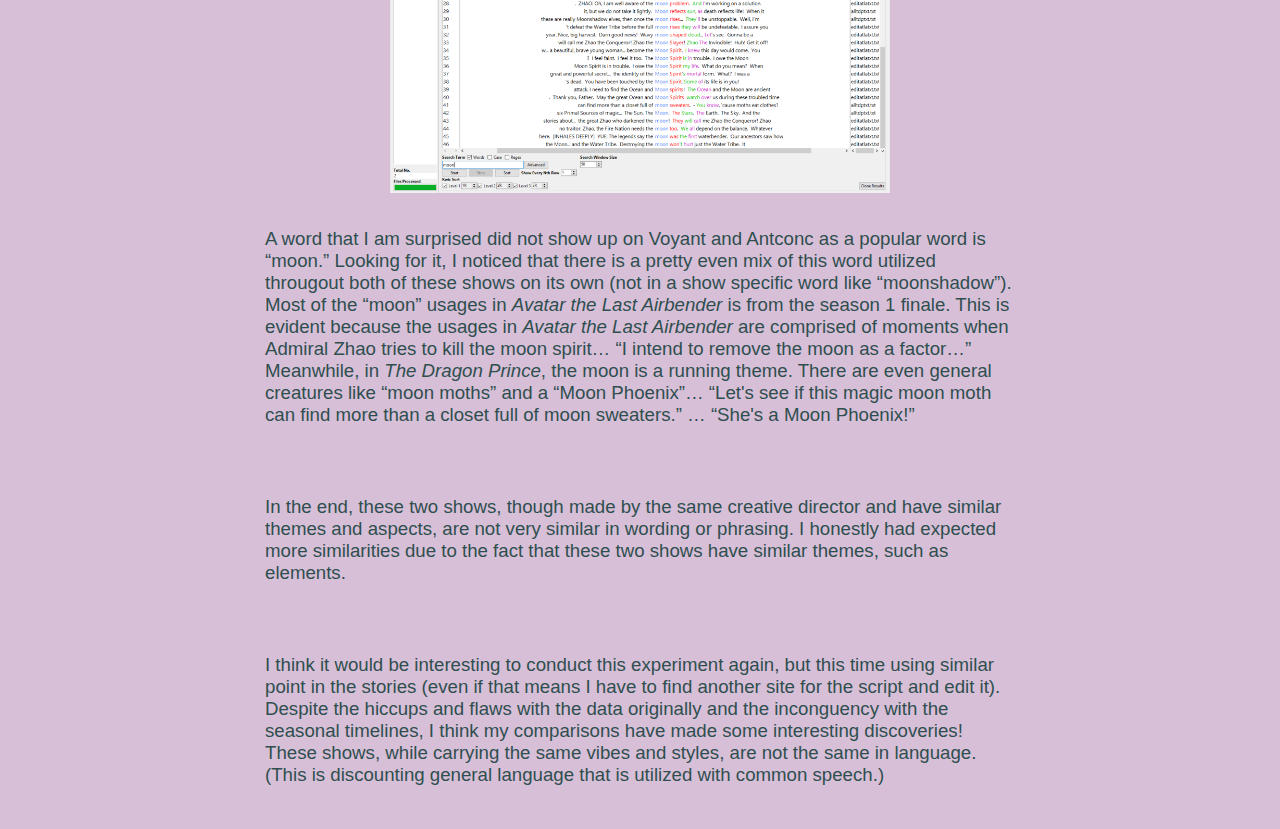
==== commit 6bfc48d1: "Change Colors and stuff" ====
--- a/docs/compare.html
+++ b/docs/compare.html
@@ -12,7 +12,7 @@
         <a href="index.html"> Home</a>  | 
         <a href="resume.html"> Resume</a>  |  <a href="gallery.html"> Gallery</a>  |  <a href="posts.html">Posts</a> | <a href="compare.html"> Comparisons</a> |  <a href="timemapper.html"> TimeMapper</a>  |  <a href="podcast.html"> Podcast</a> |  <a href="game.html"> Games</a> </div>  
     
-    
+  
         <h1>Text Analysis of <i>Avatar the Last Airbender</i> and <i>The Dragon Prince</i></h1>
         
         <p class="para">I chose these two TV shows (<i>Avatar the Last Airbender</i> and <i>The Dragon Prince</i>) because they both have the same creative director, Aaron Ehasz. Both have similar themes and concepts. They both take place during a time of war and both have cultural foundations in nature and elements. Because of this, I was curious to see how the dialogue, or writing, differs between the shows. </p>
--- a/docs/style.css
+++ b/docs/style.css
@@ -1,17 +1,18 @@
-body {;color: #330066;
-font-family: arial, helvetica, sans-serif;}
+body {;color: DarkSlateGray;
+font-family: arial, helvetica, sans-serif;
+font-size: 14pt;}
 
 /* body section {background-image: linear-gradient(purple, orange);}*/
 
 
 /* unvisited link */
 a:link {
-  color: darkblue;
+  color: DarkSlateGray;
 }
 
 /* visited link */
 a:visited {
-  color: darkblue;
+  color: DarkSlateGray;
 }
 
 /* mouse over link */
@@ -21,35 +22,35 @@
 
 /* selected link */
 a:active {
-  color: darkblue;
+  color: DarkSlateGray;
 }
 
 
 body section section {
-background-color: Lavender;
+background-color: Thistle;
 } 
 
 body section section {padding:1em}
 
 body section {
-background-color: Lavender;
+background-color: Thistle;
 }
 
 section.resume
 body section section {
-background-color: Lavender;
+background-color: Thistle;
 } 
-body {background-color: Lavender}
+body {background-color: Thistle}
 
 section.gallery body section section {
-background-color: Lavender;
+background-color: Thistle;
 } 
-body {background-color: Lavender}
+body {background-color: Thistle}
 
 section.posts body section section {
-background-color: Lavender;
+background-color: Thistle;
 } 
-body {background-color: Lavender}
+body {background-color: Thistle}
 
 
 figure {width:30%; margin:auto; padding-top: 1vw; padding-bottom: 1vw}
@@ -112,6 +113,8 @@
  * em is also responsive: it is the width of the standard letter M in your font usually 16 px. 
  *  */
  
+h1 {text-align: center;}
+ 
 h2 {text-align: center;}
 
 .seg {
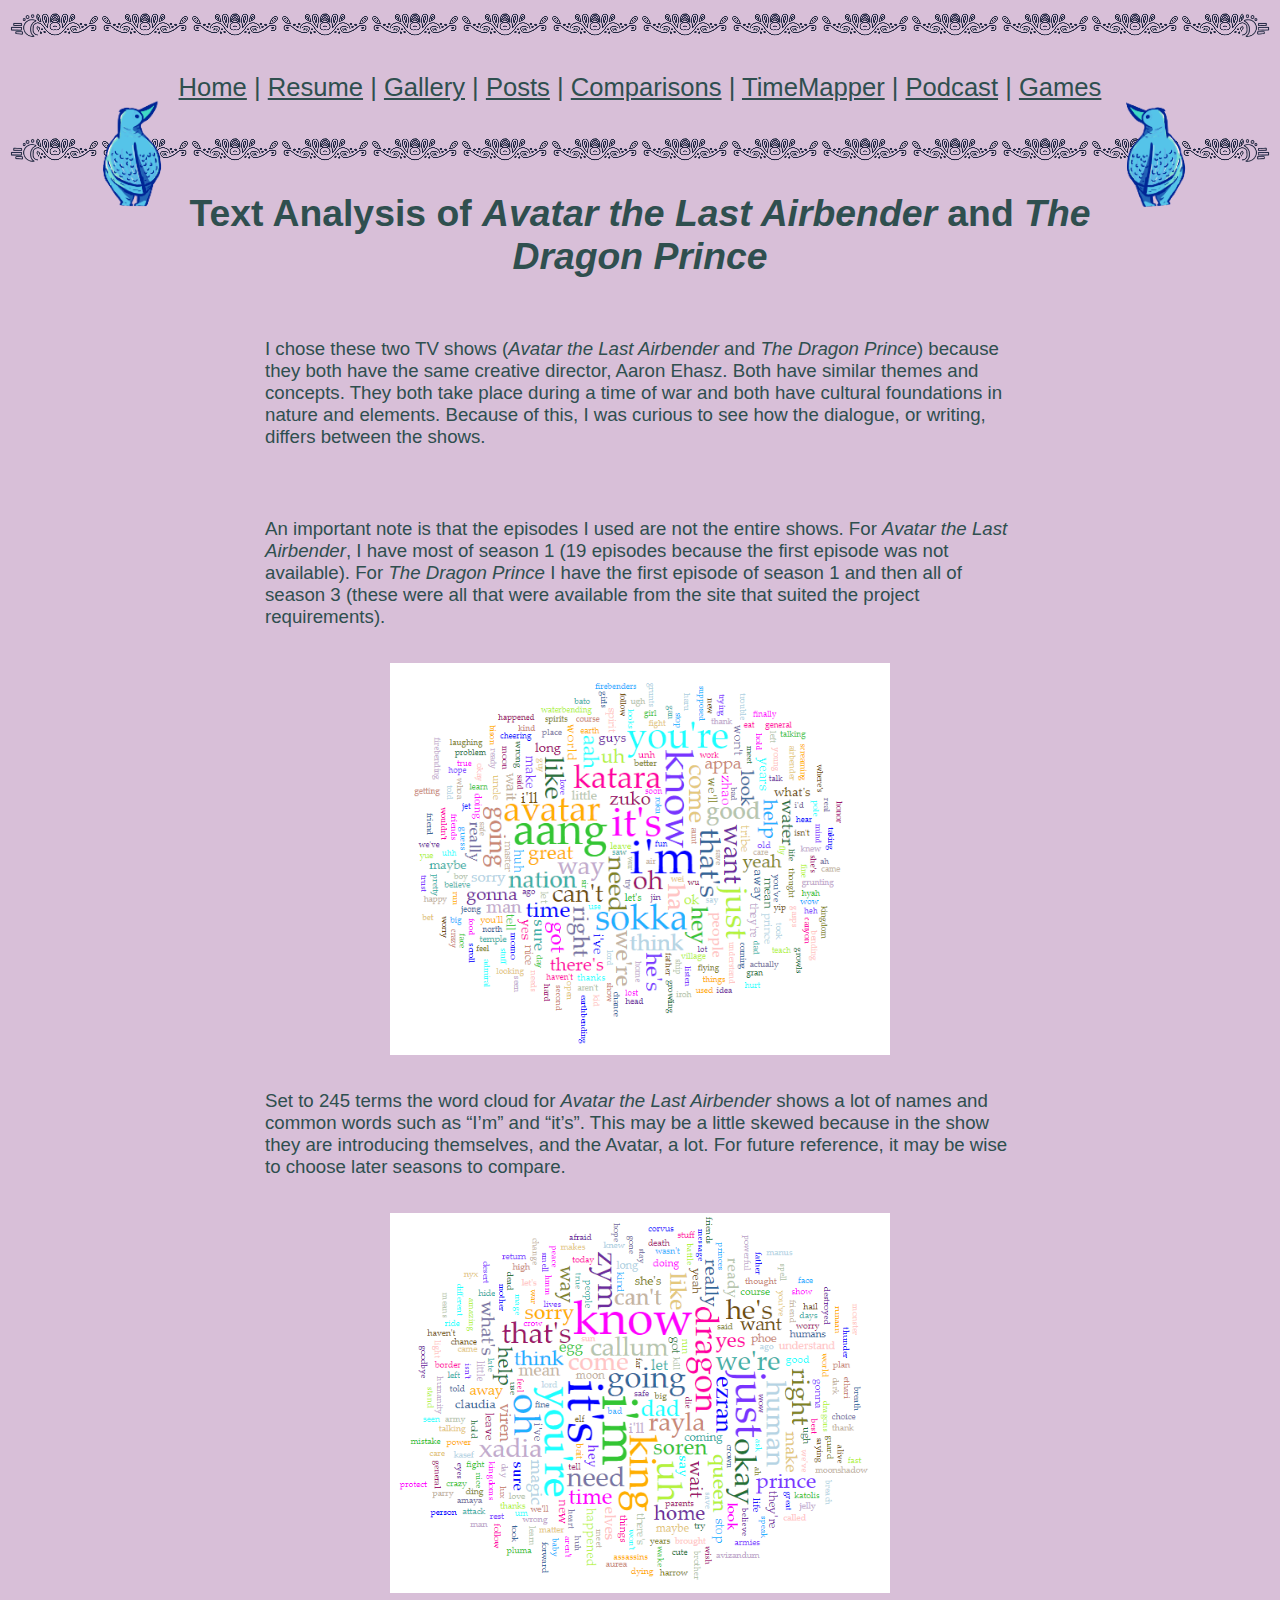
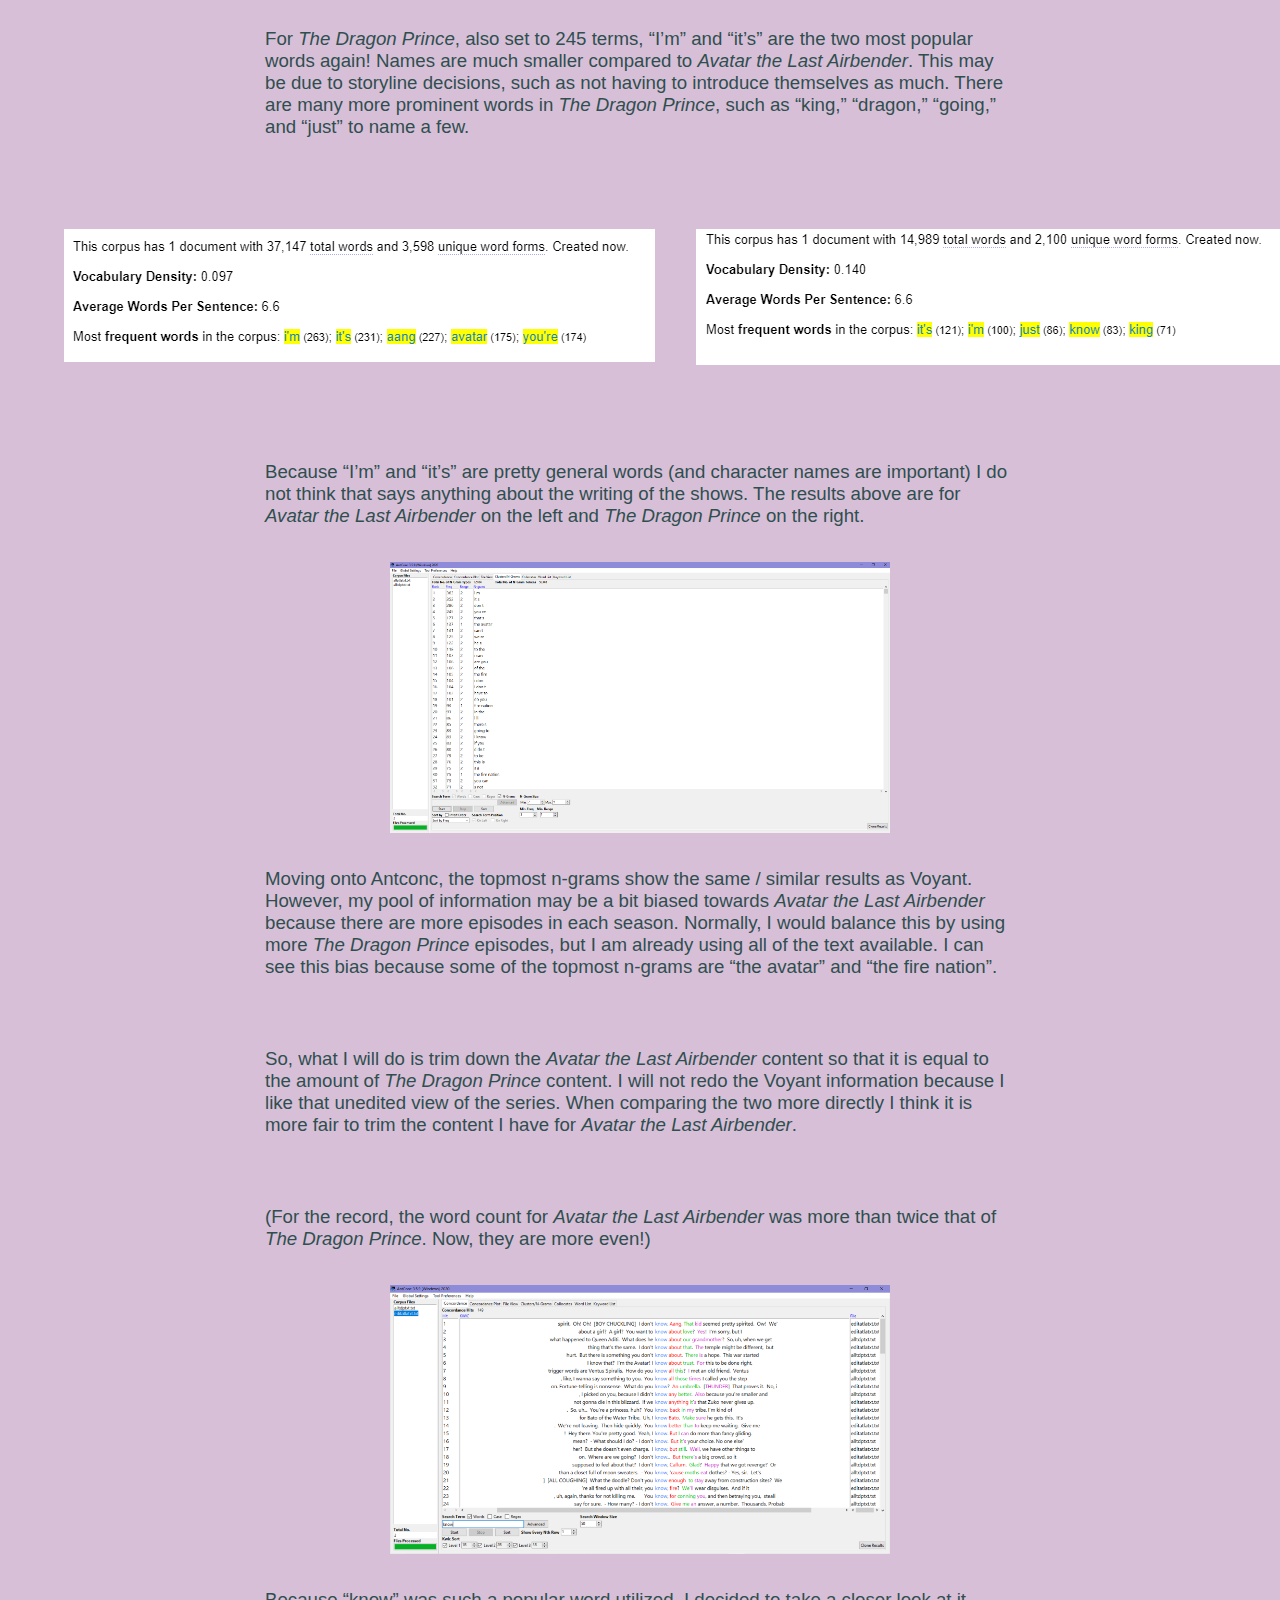
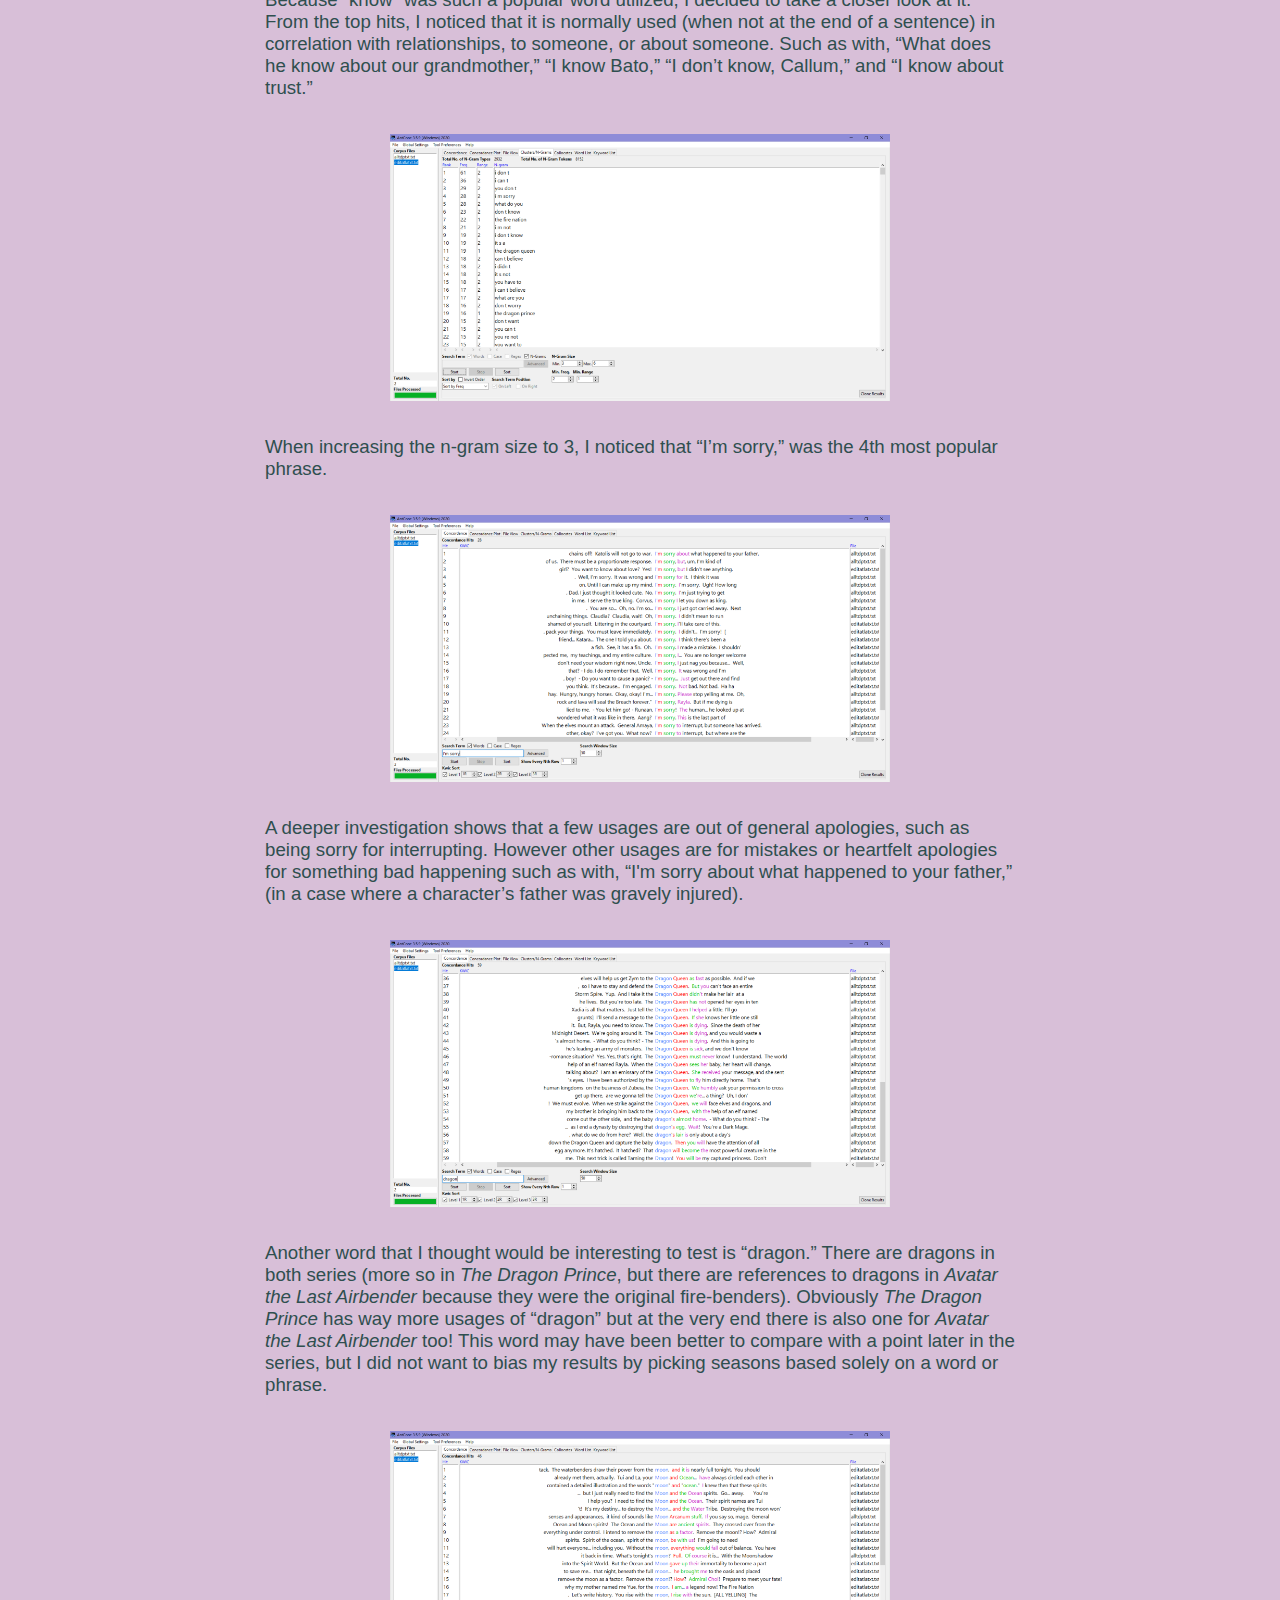
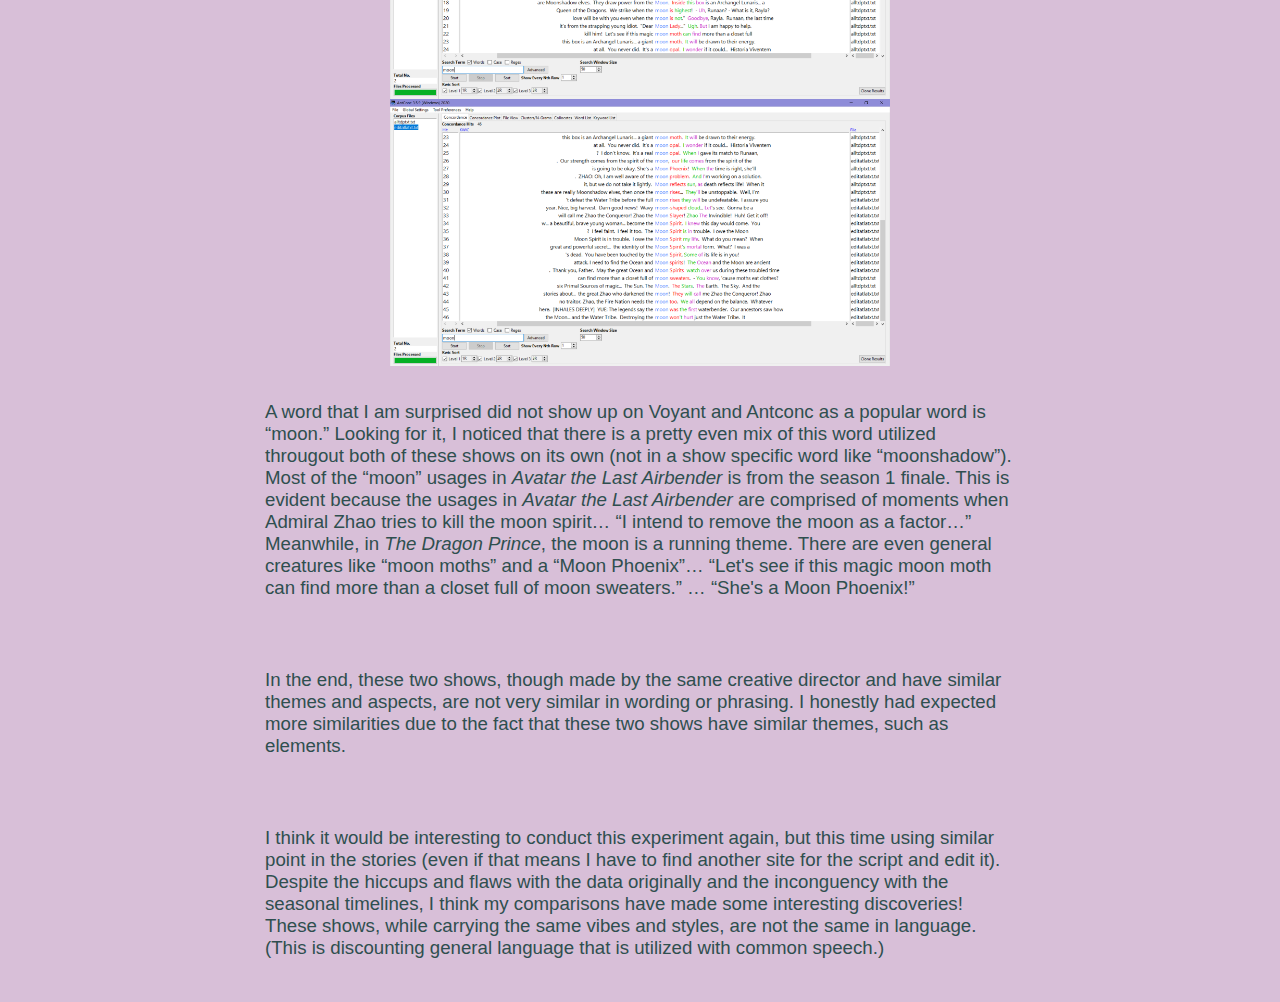
==== commit 5bf0e136: "Fix" ====
--- a/docs/compare.html
+++ b/docs/compare.html
@@ -8,9 +8,11 @@
     </head>
     <body>
     
-    <div class="menuA">
-        <a href="index.html"> Home</a>  | 
-        <a href="resume.html"> Resume</a>  |  <a href="gallery.html"> Gallery</a>  |  <a href="posts.html">Posts</a> | <a href="compare.html"> Comparisons</a> |  <a href="timemapper.html"> TimeMapper</a>  |  <a href="podcast.html"> Podcast</a> |  <a href="game.html"> Games</a> </div>  
+        <section>         
+            <div class="menuA"> <img class="birdright" src="images/Birdard.png"/>
+                <a href="index.html"> Home</a>  | <a href="resume.html"> Resume</a>  |  <a href="gallery.html"> Gallery</a>  |  <a href="posts.html">Posts</a> |   <a href="compare.html"> Comparisons</a> |  <a href="timemapper.html"> TimeMapper</a>  |  <a href="podcast.html"> Podcast</a> |  <a href="game.html"> Games</a> 
+                <img class="birdleft" src="images/BirdardRightFacing.png"/> </div>
+        </section> 
     
   
         <h1>Text Analysis of <i>Avatar the Last Airbender</i> and <i>The Dragon Prince</i></h1>
--- a/docs/style.css
+++ b/docs/style.css
@@ -4,6 +4,15 @@
 
 /* body section {background-image: linear-gradient(purple, orange);}*/
 
+.birdleft {max-width:100px;width:50%;
+  display: inline-grid;
+  margin-left: 1%;
+  margin-right: auto;}
+  
+.birdright {max-width:100px;width:50%;
+  display: inline-grid;
+  margin-left: auto;
+  margin-right: 1%;}
 
 /* unvisited link */
 a:link {
@@ -107,7 +116,29 @@
   margin: 10px;
 }
 
-div.menuA {text-align: center; font-size: 2vw;}
+div.storyboard
+ {
+  column-count: 2;
+  column-gap: 5px;
+  column-rule-style: solid;
+  column-rule: 1px double;
+  margin: 5px;}
+
+div.menuA {text-align: center; font-size: 2vw;
+  border: 30px solid transparent;
+  padding: 35px;
+  border-image-source: url(aesthetic/boarder.png);
+  border-image-repeat: repeat;
+  border-image-slice: 110;}
+  
+.birdright {float: right;
+max-width:90px;width:25%;
+  margin-right: 10px}
+  
+.birdleft {float: left;
+max-width:90px;width:25%;
+  margin-left: 10px}
+  
 /*  Units to try: em and vw. vw means a percentage of the viewport width 
  * and is often used in responsive web design (responsive to size of device screens)
  * em is also responsive: it is the width of the standard letter M in your font usually 16 px. 
@@ -118,7 +149,7 @@
 h2 {text-align: center;}
 
 .seg {
-  background-color: #CCFFFF; 
+  background-color: lavender; 
   list-style-type: none;
   text-align: center;
   margin: 0;
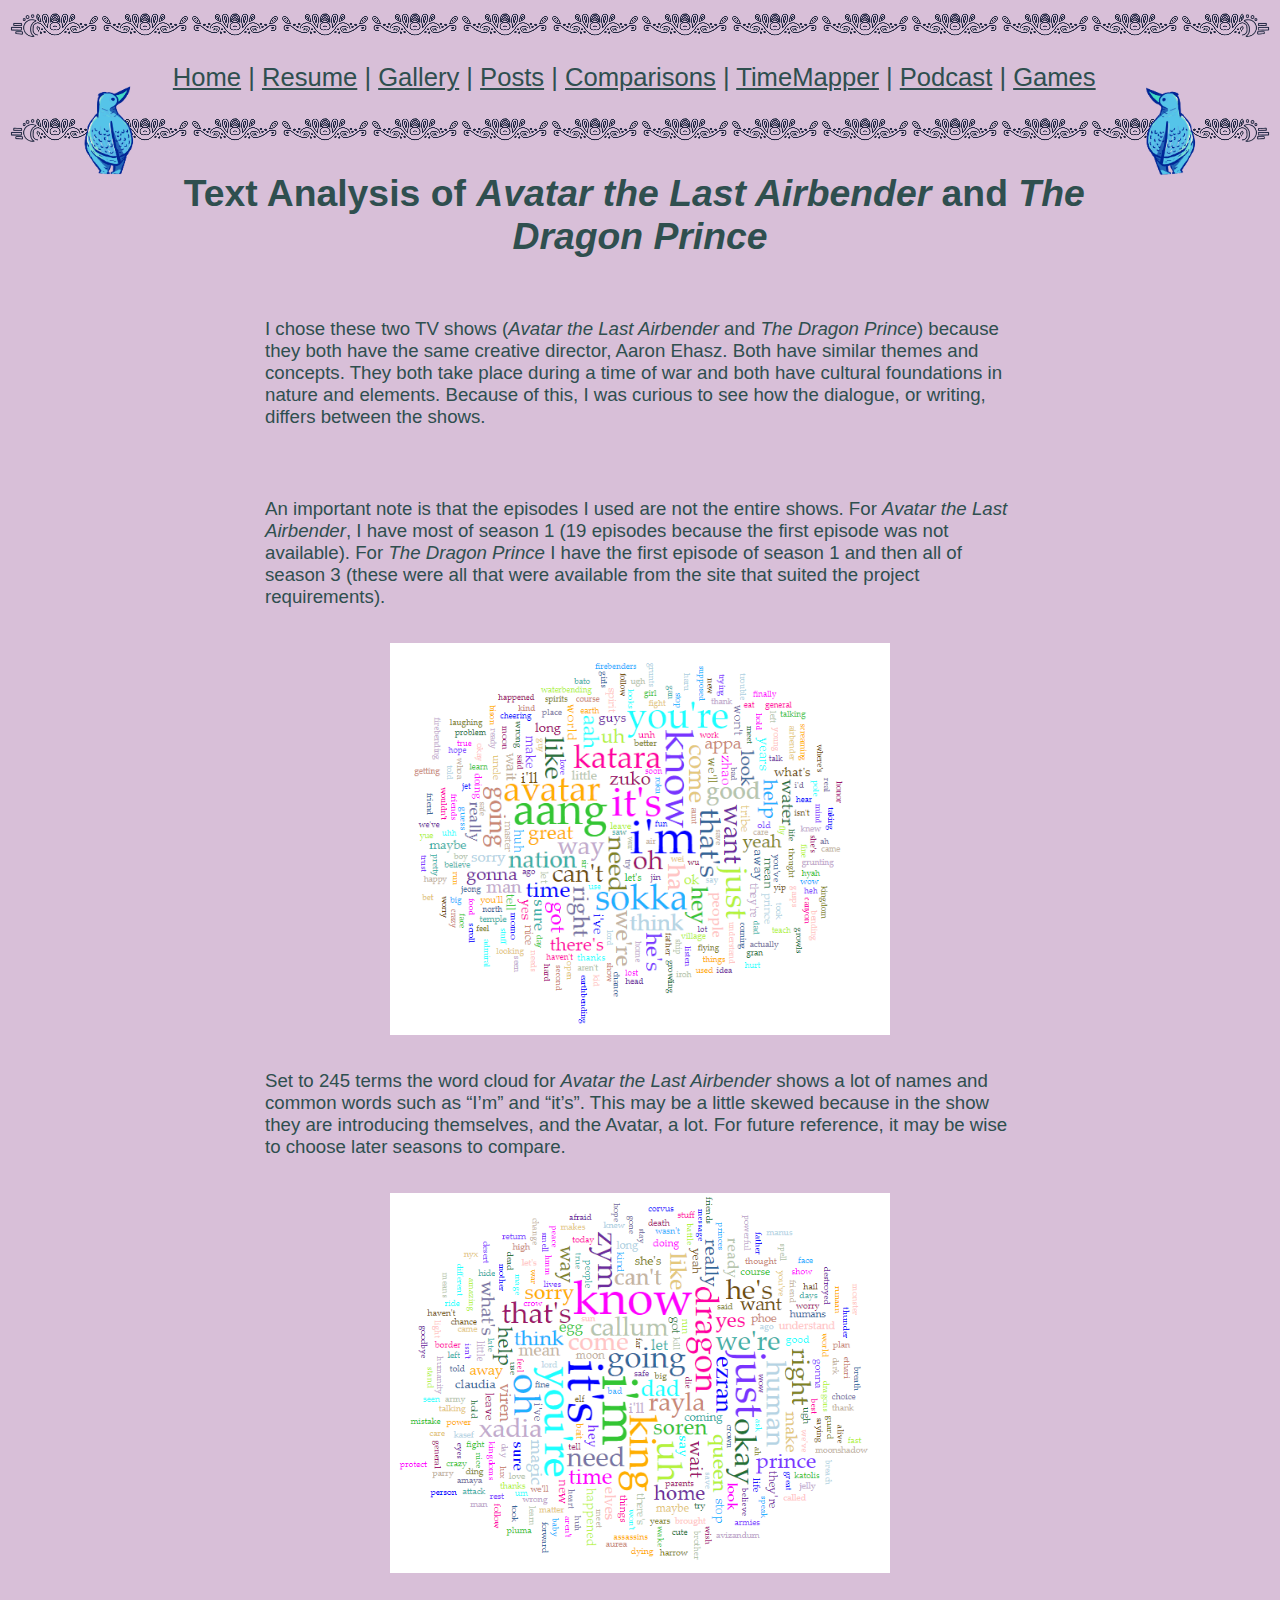
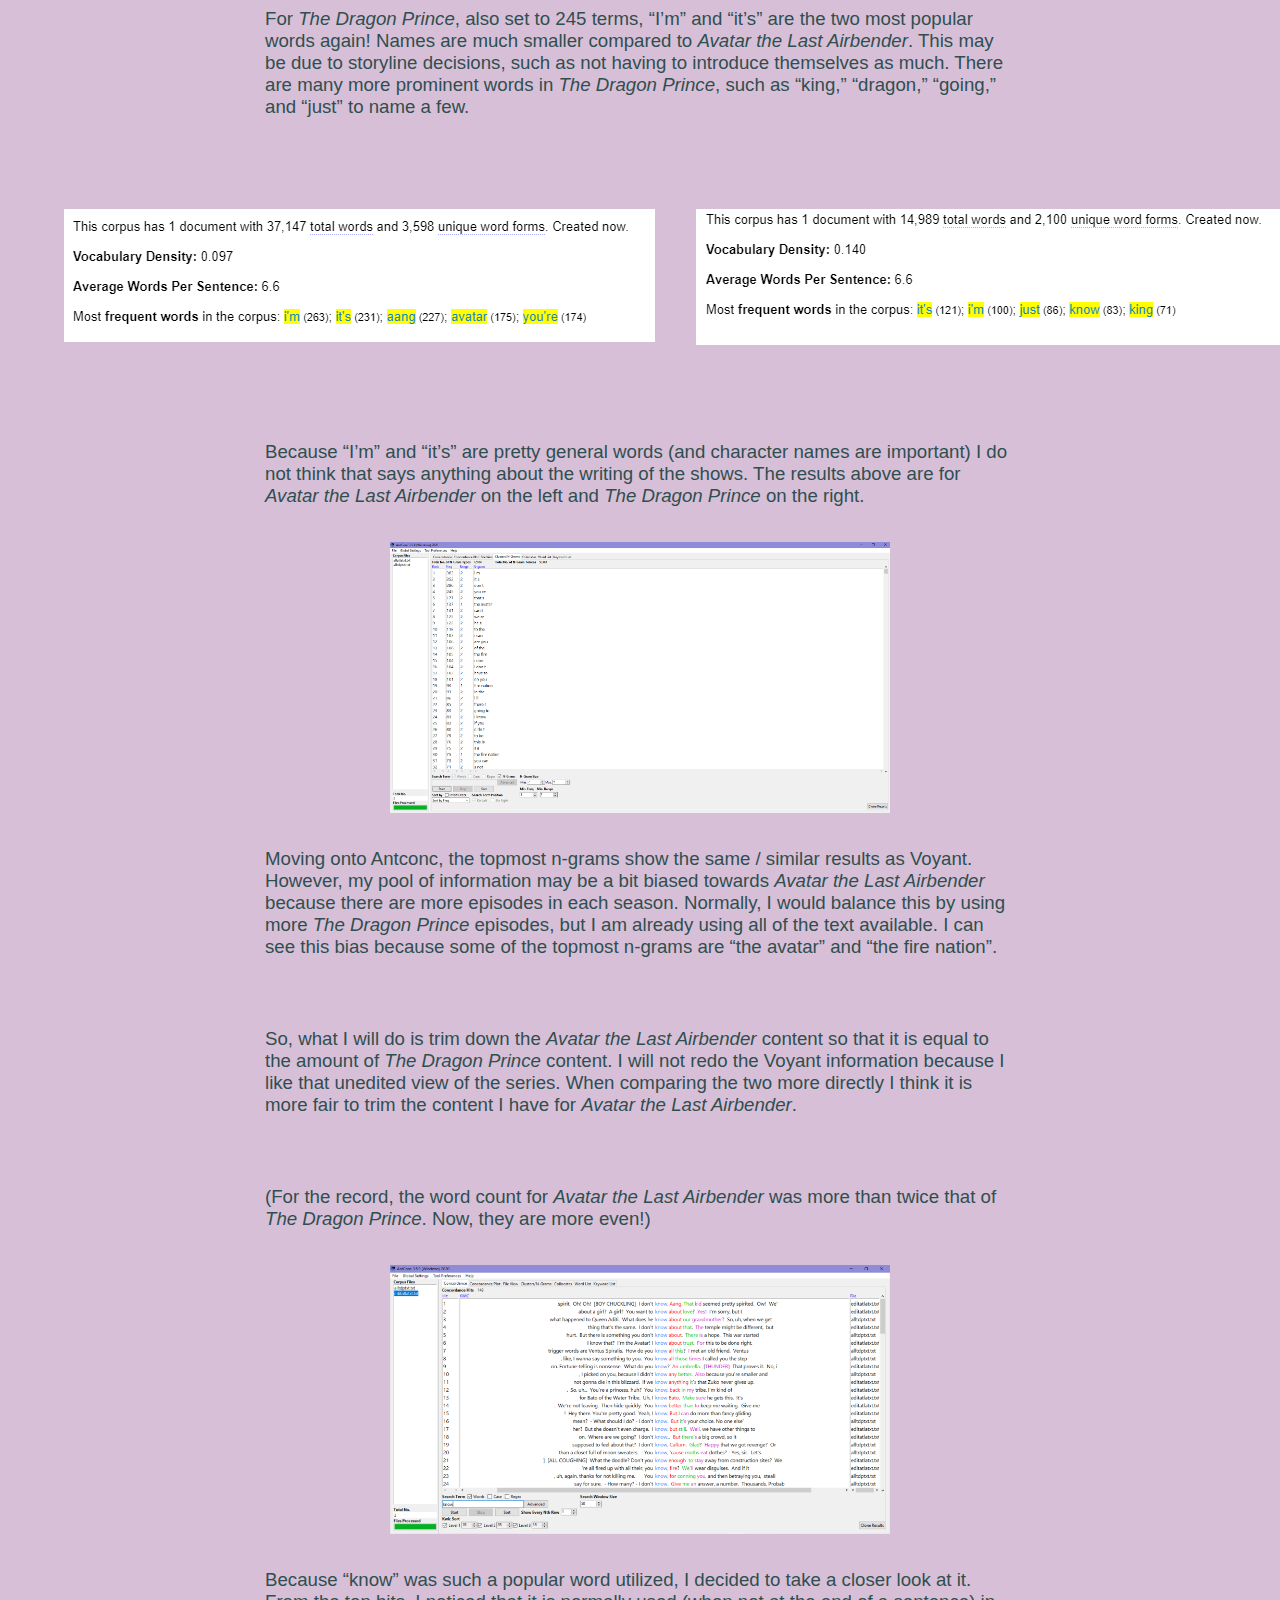
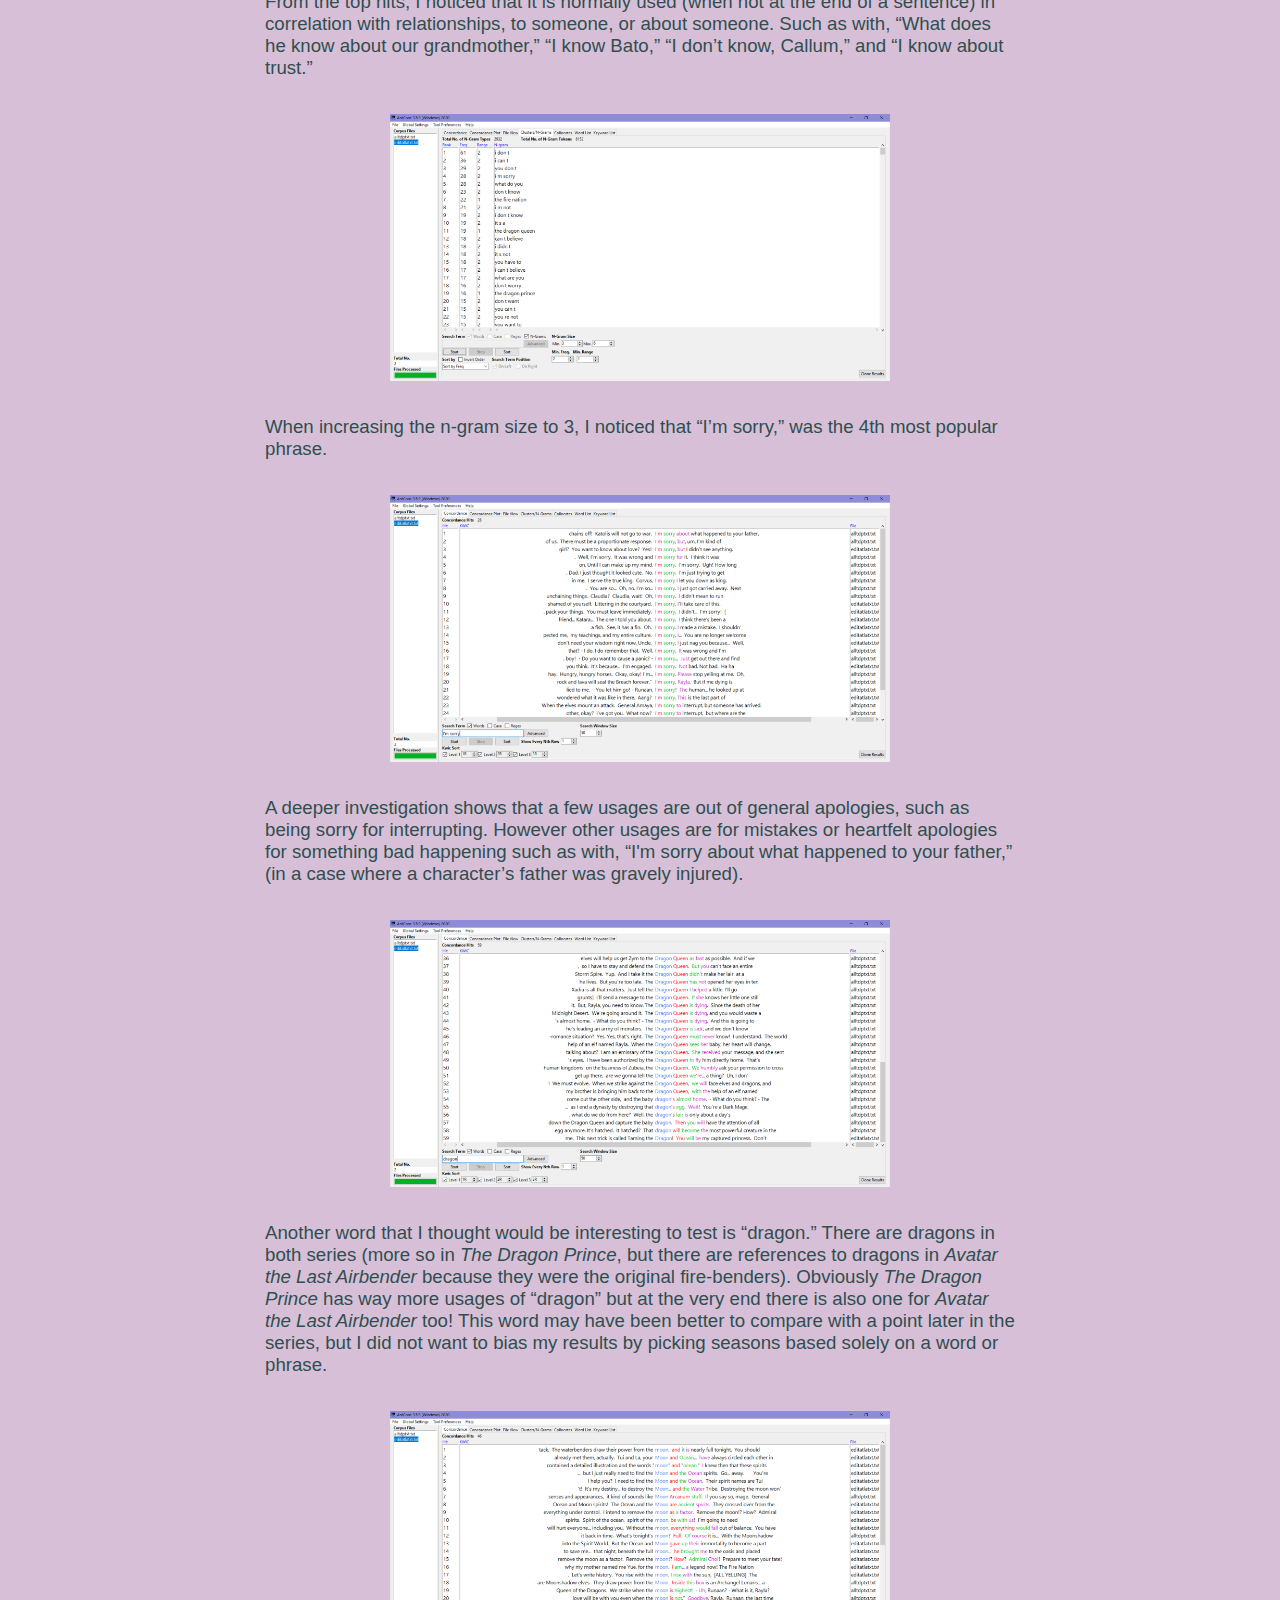
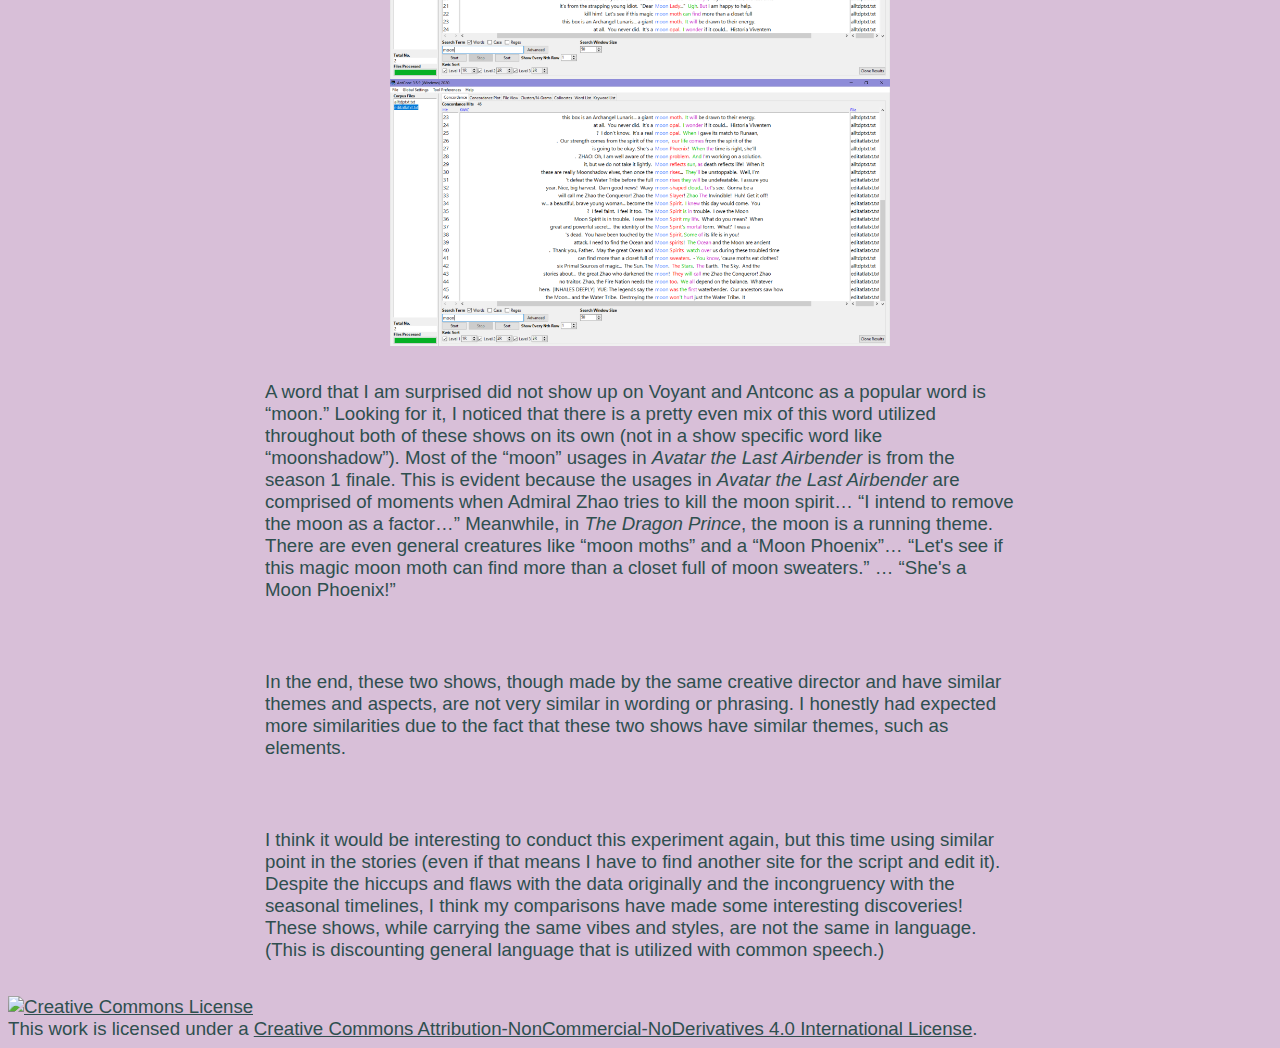
==== commit d74de32d: "creative commons" ====
--- a/docs/compare.html
+++ b/docs/compare.html
@@ -54,11 +54,13 @@
         
         <img class="photo" src="text/tv/moon.PNG" alt="How 'Moon' is Used"/>
         <img class="photo" src="text/tv/moonagain.PNG" alt="Second Screenshot of How 'Moon' is Used"/>
-        <p class="para">A word that I am surprised did not show up on Voyant and Antconc as a popular word is “moon.” Looking for it, I noticed that there is a pretty even mix of this word utilized througout both of these shows on its own (not in a show specific word like “moonshadow”). Most of the “moon” usages in <i>Avatar the Last Airbender</i> is from the season 1 finale. This is evident because the usages in <i>Avatar the Last Airbender</i> are comprised of moments when Admiral Zhao tries to kill the moon spirit… “I intend to remove the moon as a factor…” Meanwhile, in <i>The Dragon Prince</i>, the moon is a running theme. There are even general creatures like “moon moths” and a “Moon Phoenix”… “Let's see if this magic moon moth can find more than a closet full of moon sweaters.” … “She's a Moon Phoenix!”</p>
+        <p class="para">A word that I am surprised did not show up on Voyant and Antconc as a popular word is “moon.” Looking for it, I noticed that there is a pretty even mix of this word utilized throughout both of these shows on its own (not in a show specific word like “moonshadow”). Most of the “moon” usages in <i>Avatar the Last Airbender</i> is from the season 1 finale. This is evident because the usages in <i>Avatar the Last Airbender</i> are comprised of moments when Admiral Zhao tries to kill the moon spirit… “I intend to remove the moon as a factor…” Meanwhile, in <i>The Dragon Prince</i>, the moon is a running theme. There are even general creatures like “moon moths” and a “Moon Phoenix”… “Let's see if this magic moon moth can find more than a closet full of moon sweaters.” … “She's a Moon Phoenix!”</p>
         
         <p class="para">In the end, these two shows, though made by the same creative director and have similar themes and aspects, are not very similar in wording or phrasing. I honestly had expected more similarities due to the fact that these two shows have similar themes, such as elements.</p>
         
-        <p class="para">I think it would be interesting to conduct this experiment again, but this time using similar point in the stories (even if that means I have to find another site for the script and edit it). Despite the hiccups and flaws with the data originally and the inconguency with the seasonal timelines, I think my comparisons have made some interesting discoveries! These shows, while carrying the same vibes and styles, are not the same in language. (This is discounting general language that is utilized with common speech.)</p>  
+        <p class="para">I think it would be interesting to conduct this experiment again, but this time using similar point in the stories (even if that means I have to find another site for the script and edit it). Despite the hiccups and flaws with the data originally and the incongruency with the seasonal timelines, I think my comparisons have made some interesting discoveries! These shows, while carrying the same vibes and styles, are not the same in language. (This is discounting general language that is utilized with common speech.)</p>   
         
+        
+        <section><a rel="license" href="http://creativecommons.org/licenses/by-nc-nd/4.0/"><img alt="Creative Commons License" style="border-width:0" src="https://i.creativecommons.org/l/by-nc-nd/4.0/88x31.png" /></a><br />This work is licensed under a <a rel="license" href="http://creativecommons.org/licenses/by-nc-nd/4.0/">Creative Commons Attribution-NonCommercial-NoDerivatives 4.0 International License</a>.</section>
     </body>
 </html>--- a/docs/style.css
+++ b/docs/style.css
@@ -125,19 +125,26 @@
   margin: 5px;}
 
 div.menuA {text-align: center; font-size: 2vw;
+  display: block;
   border: 30px solid transparent;
-  padding: 35px;
+  padding: 25px;
   border-image-source: url(aesthetic/boarder.png);
   border-image-repeat: repeat;
   border-image-slice: 110;}
-  
+    
 .birdright {float: right;
-max-width:90px;width:25%;
-  margin-right: 10px}
+border-image-source: url(images/Birdard.png);
+max-width:75px;width:25%;
+  margin-left: 5px}
   
 .birdleft {float: left;
-max-width:90px;width:25%;
-  margin-left: 10px}
+border-image-source: url(images/BirdardRightFacing.png);
+max-width:75px;width:25%;
+  margin-left: 5px}
+  
+/* .birdie  { content: "";
+  clear: both;
+  display: table;} */
   
 /*  Units to try: em and vw. vw means a percentage of the viewport width 
  * and is often used in responsive web design (responsive to size of device screens)
@@ -154,8 +161,9 @@
   text-align: center;
   margin: 0;
   padding: 0;
-
-  width: 350px;
+  border-radius: 15px 50px;
+
+  width: 390px;
   padding: 3px;
   border: 3px;
   margin: auto;
@@ -176,7 +184,7 @@
   padding: 35px;
 }
   
-  .parares { 
+ .parares { 
   list-style-type: none;
   text-align: left;
   width: 850px;
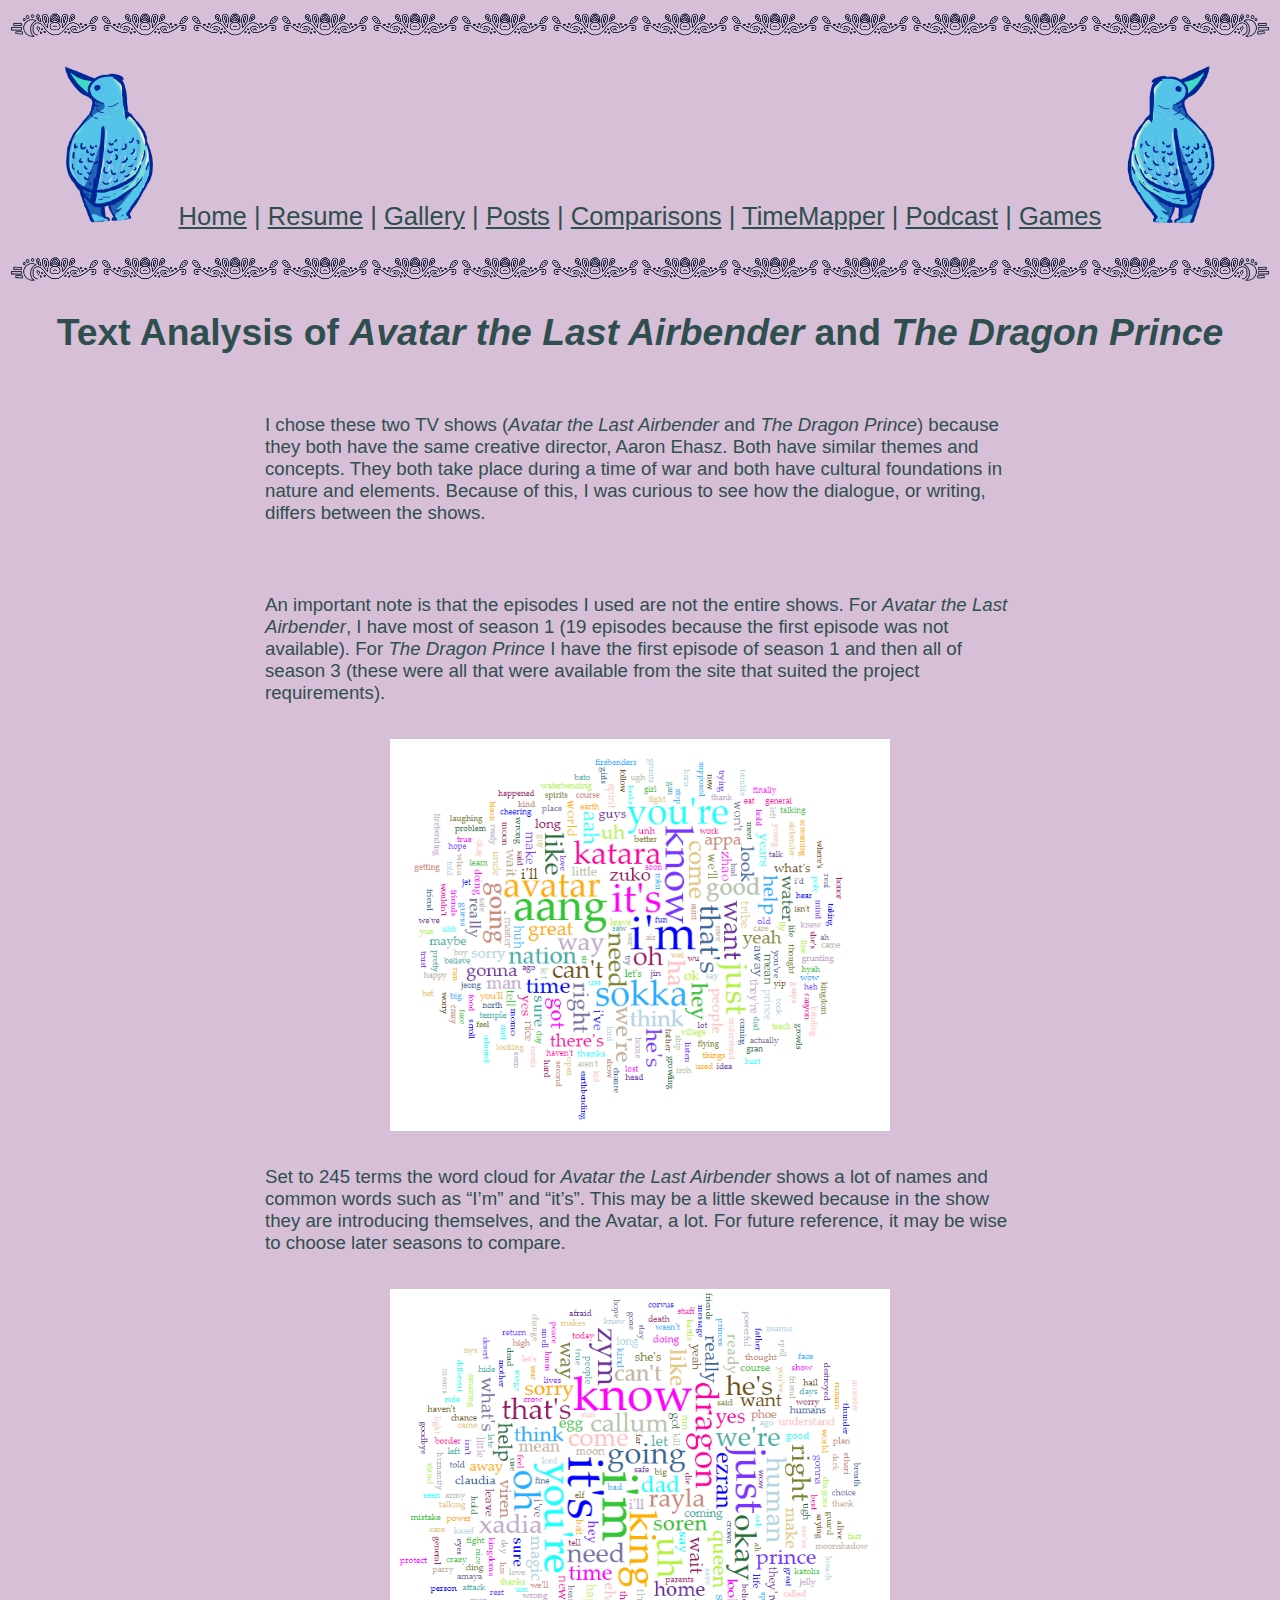
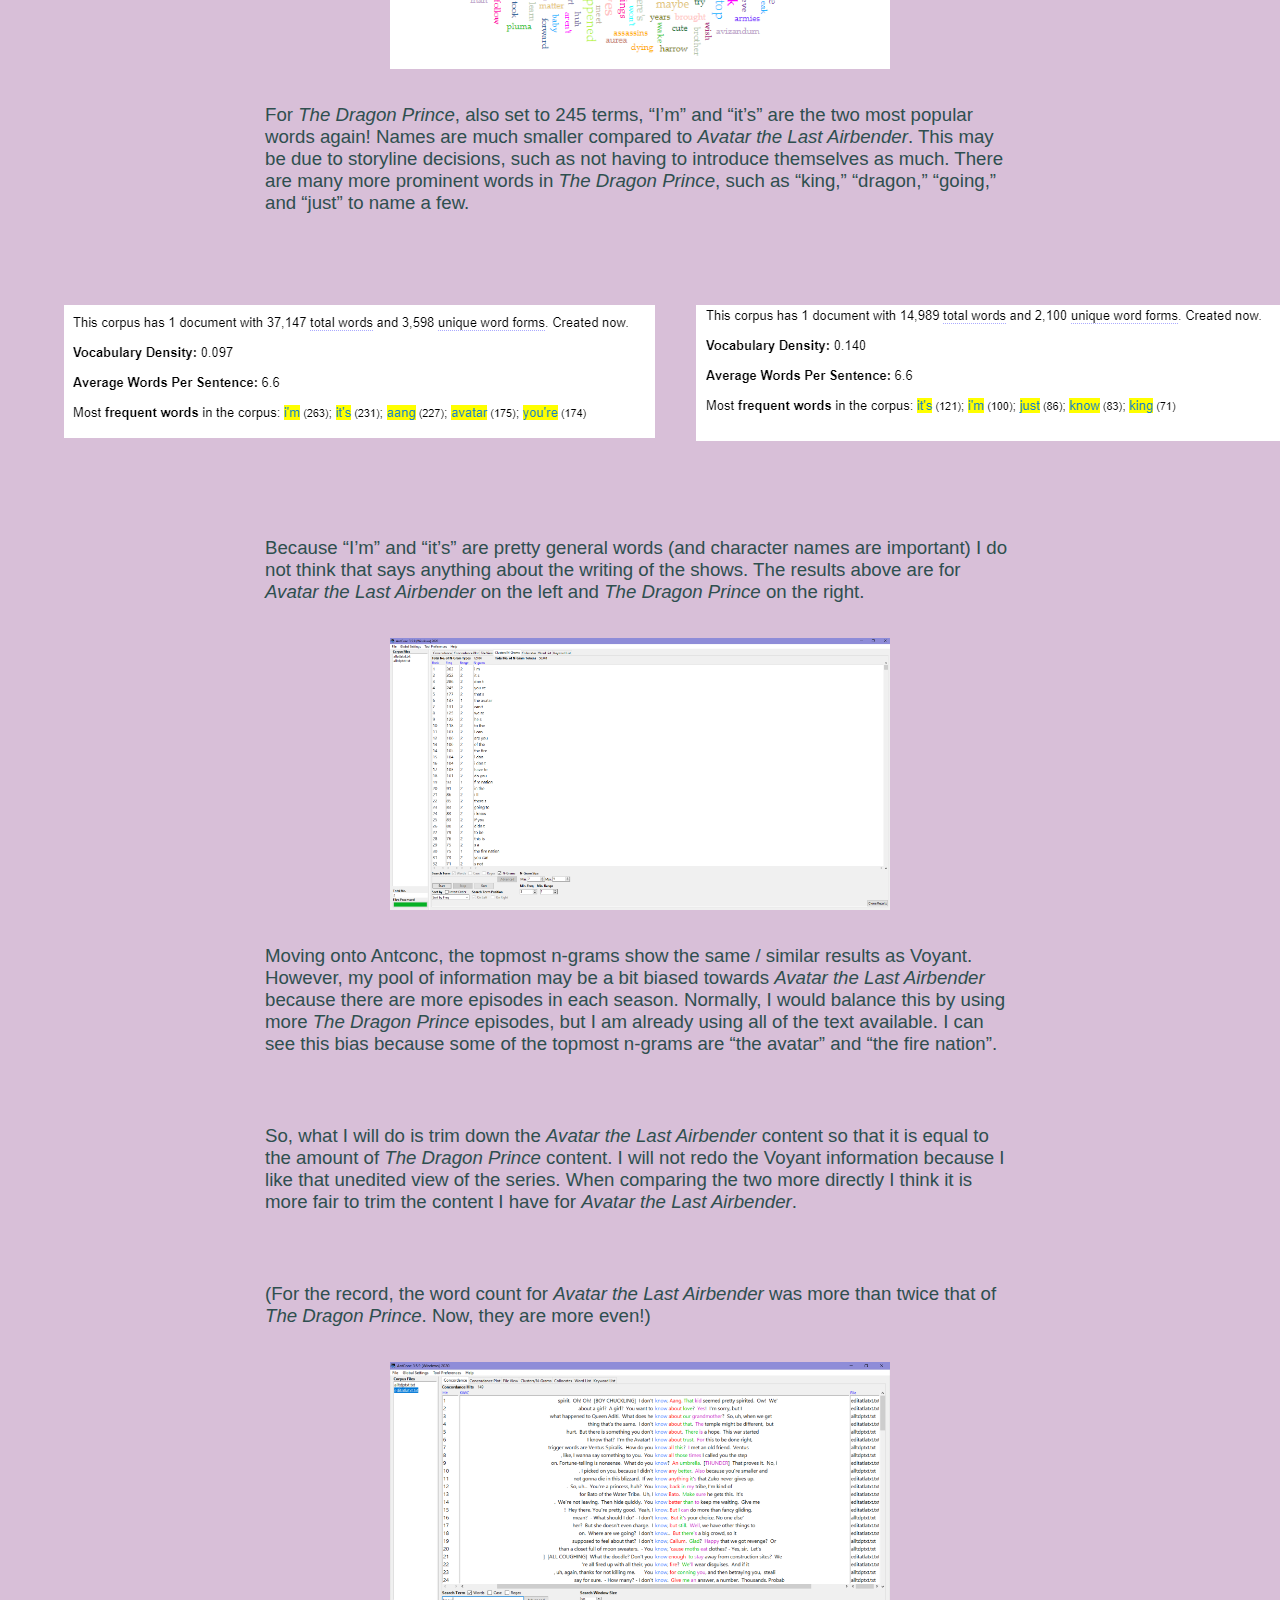
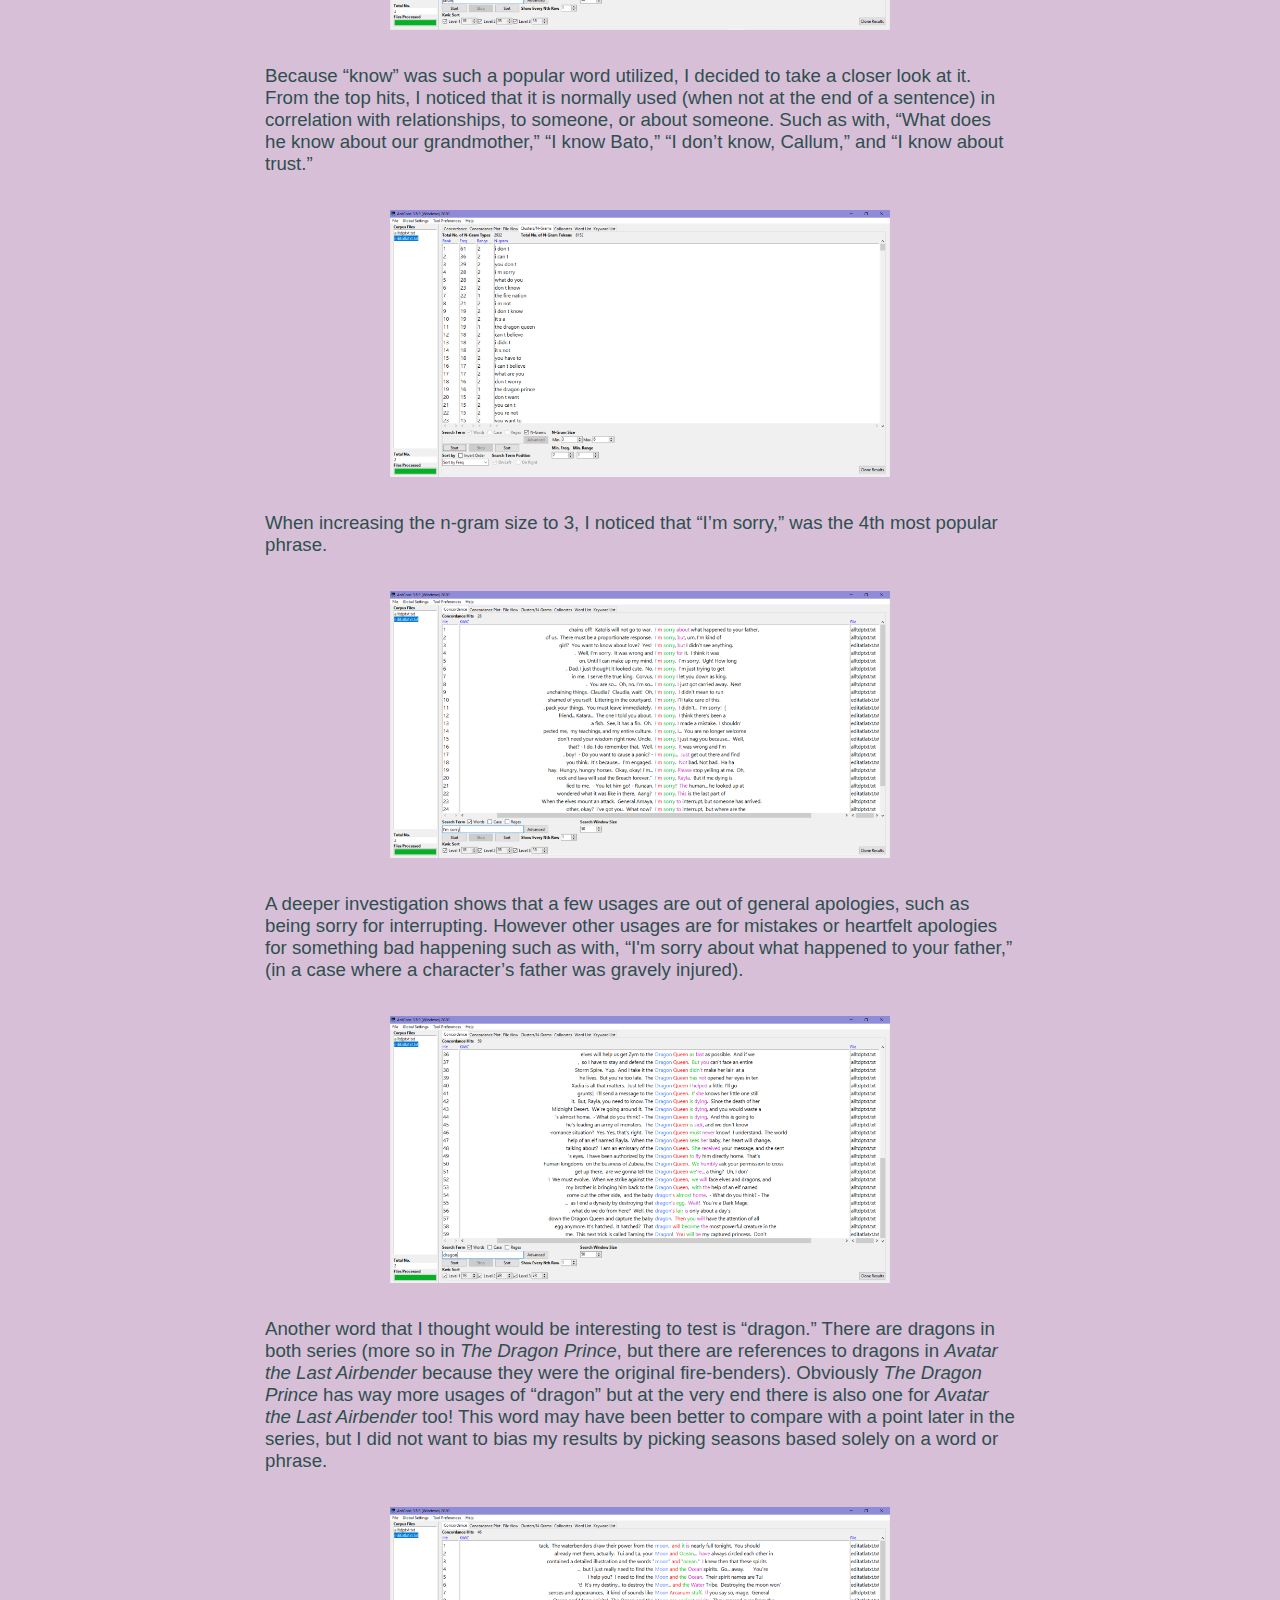
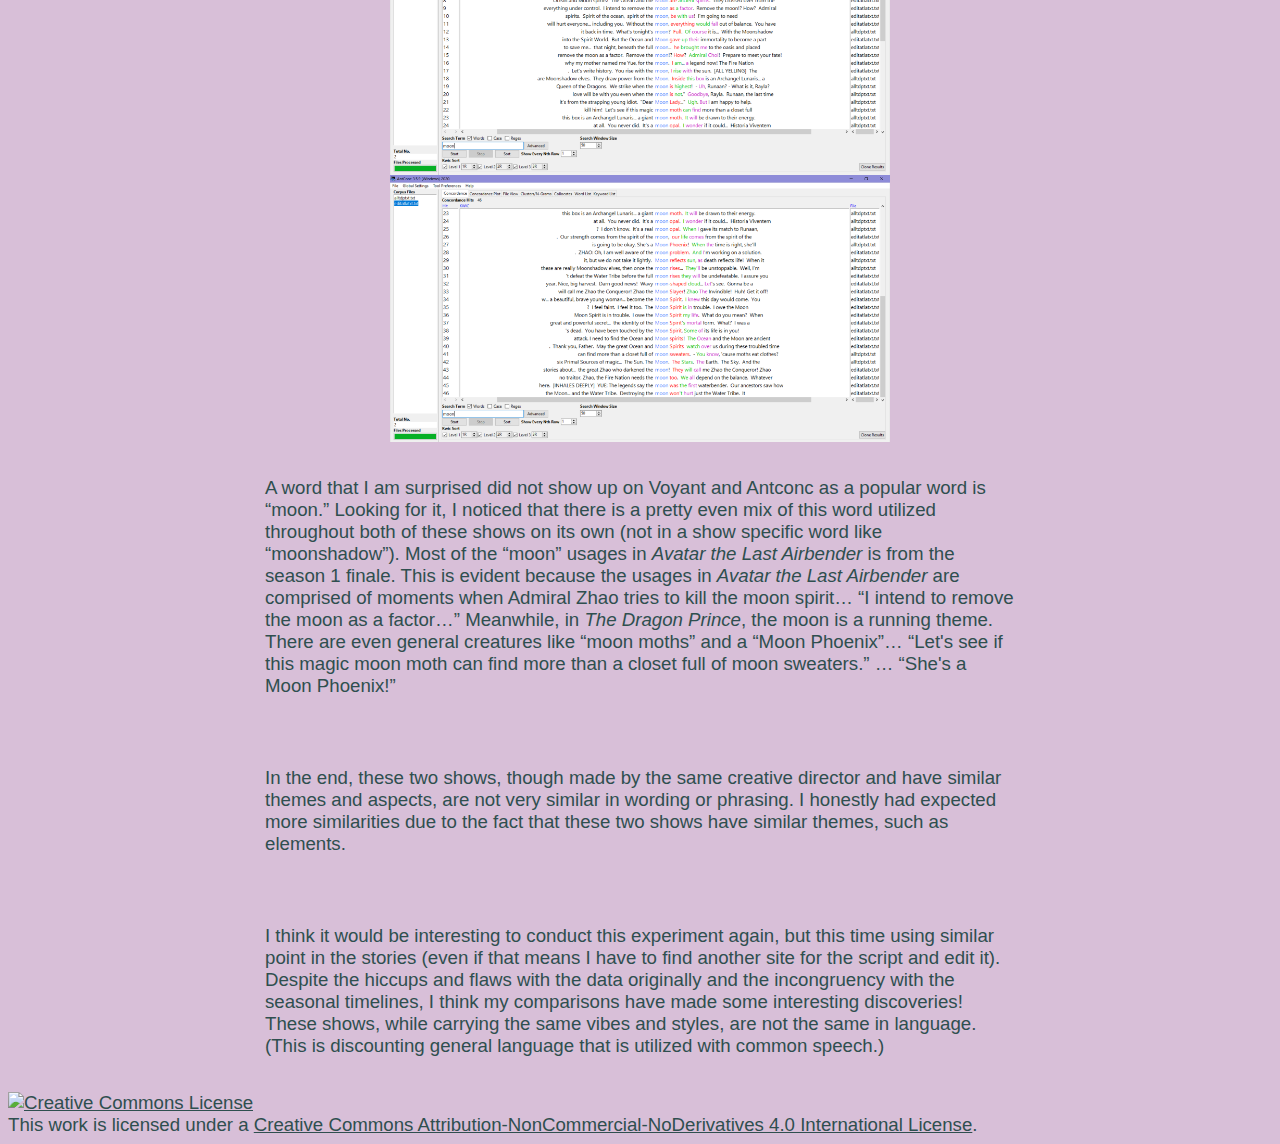
==== commit 2e32d8e6: "a lot of edits" ====
--- a/docs/compare.html
+++ b/docs/compare.html
@@ -9,7 +9,7 @@
     <body>
     
         <section>         
-            <div class="menuA"> <img class="birdright" src="images/Birdard.png"/>
+            <div class="menuA"> <img class="birdright" src="images/Birdardresize.png"/>
                 <a href="index.html"> Home</a>  | <a href="resume.html"> Resume</a>  |  <a href="gallery.html"> Gallery</a>  |  <a href="posts.html">Posts</a> |   <a href="compare.html"> Comparisons</a> |  <a href="timemapper.html"> TimeMapper</a>  |  <a href="podcast.html"> Podcast</a> |  <a href="game.html"> Games</a> 
                 <img class="birdleft" src="images/BirdardRightFacing.png"/> </div>
         </section> 
--- a/docs/style.css
+++ b/docs/style.css
@@ -41,25 +41,18 @@
 
 body section section {padding:1em}
 
-body section {
-background-color: Thistle;
-}
+body {background-color: Thistle;}
 
 section.resume
-body section section {
-background-color: Thistle;
-} 
+body section section {background-color: Thistle;} 
+
 body {background-color: Thistle}
 
-section.gallery body section section {
-background-color: Thistle;
-} 
+section.gallery body section section {background-color: Thistle;} 
 body {background-color: Thistle}
 
-section.posts body section section {
-background-color: Thistle;
-} 
-body {background-color: Thistle}
+section.posts body section section {background-color: Thistle;} 
+
 
 
 figure {width:30%; margin:auto; padding-top: 1vw; padding-bottom: 1vw}
@@ -124,23 +117,40 @@
   column-rule: 1px double;
   margin: 5px;}
 
+
+    
+/*.birdright {float: right;
+border-image-source: url(images/Birdard.png);
+max-width:65px;width:20%;
+  margin-left: 5px}
+  
+.birdleft {float: left;
+border-image-source: url(images/BirdardRightFacing.png);
+max-width:70px;width:25%;
+  margin-left: 5px}*/
+  
+  /* Flex Container */
+
+#menu
+{display: flex;
+flex-direction: row-reverse;}
+
+.birdframe
+{flex: 1;}
+
+.birdmenu
+{max-width:70px;width:25%;}
+  
 div.menuA {text-align: center; font-size: 2vw;
   display: block;
   border: 30px solid transparent;
-  padding: 25px;
   border-image-source: url(aesthetic/boarder.png);
   border-image-repeat: repeat;
-  border-image-slice: 110;}
-    
-.birdright {float: right;
-border-image-source: url(images/Birdard.png);
-max-width:75px;width:25%;
-  margin-left: 5px}
-  
-.birdleft {float: left;
-border-image-source: url(images/BirdardRightFacing.png);
-max-width:75px;width:25%;
-  margin-left: 5px}
+  padding-top: 2vw;
+  padding-bottom: 2vw;
+  border-image-slice: 110;
+  flex: 5;}
+  
   
 /* .birdie  { content: "";
   clear: both;
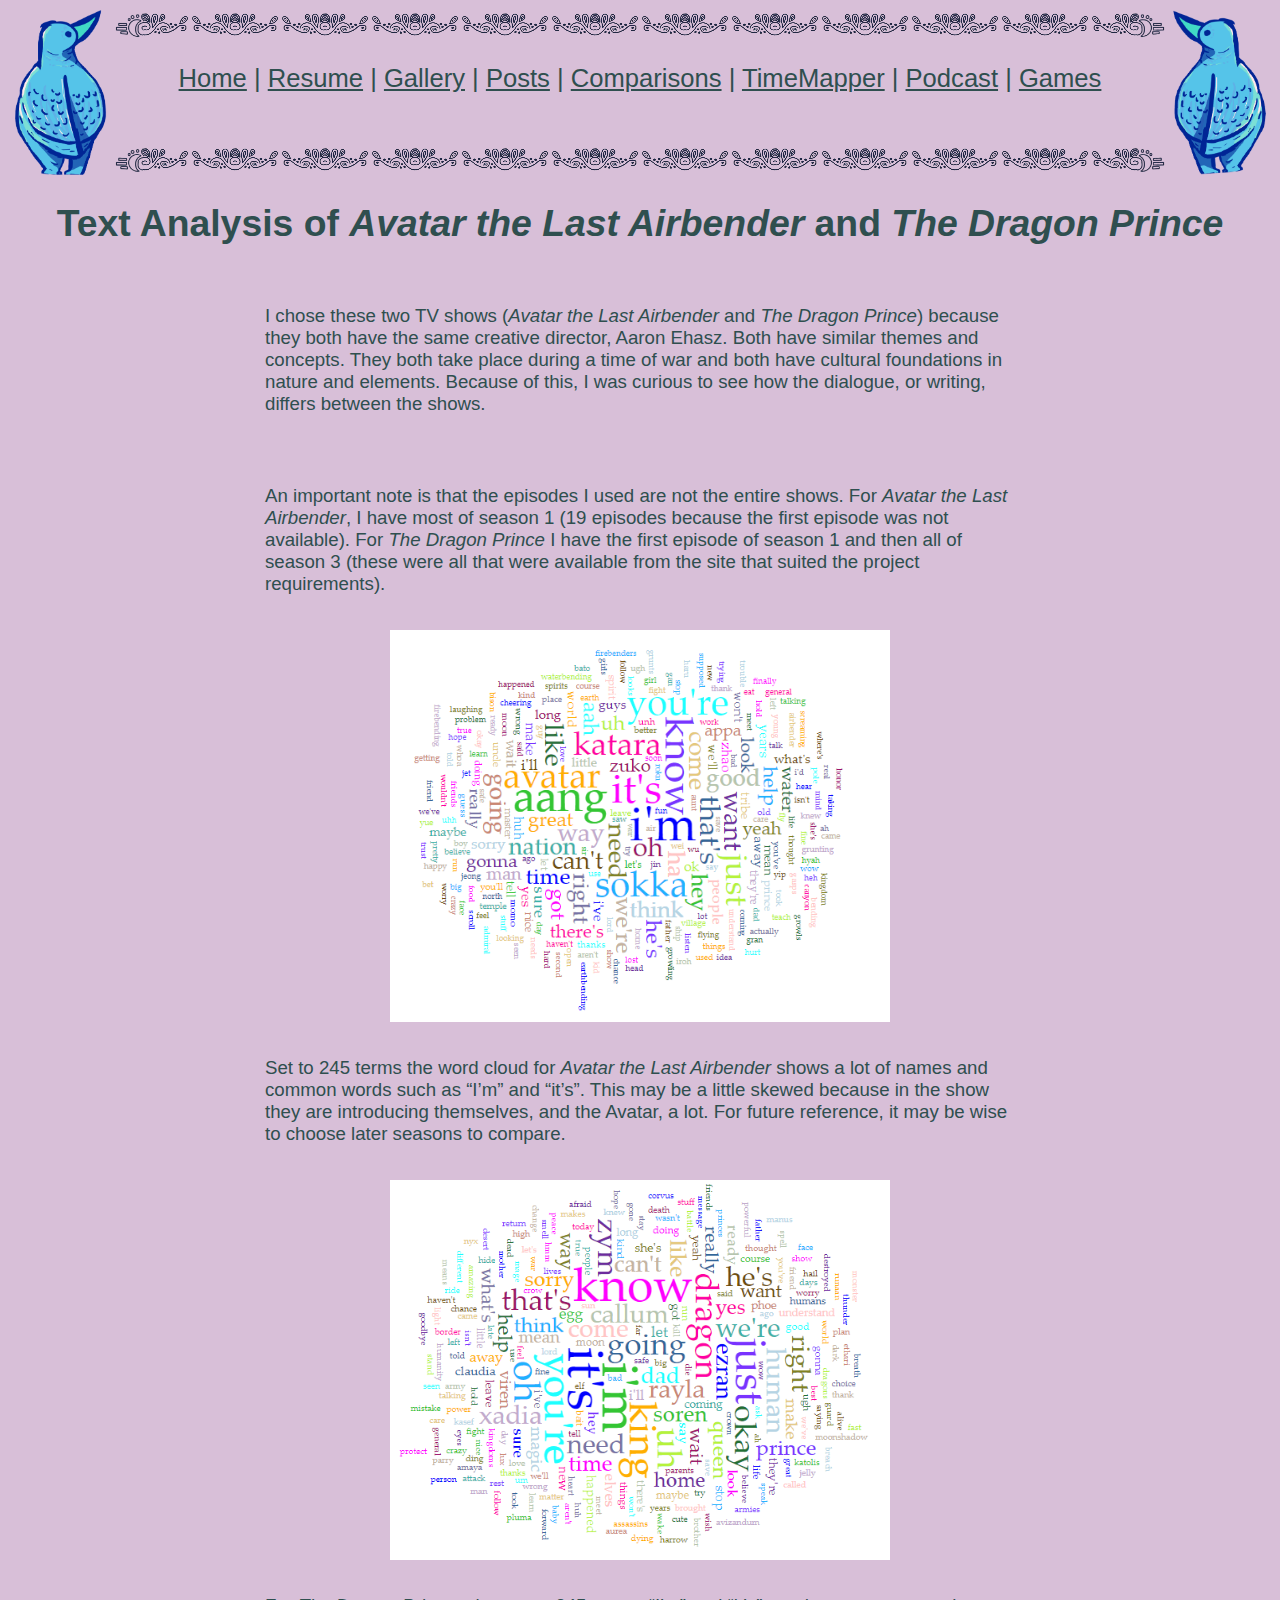
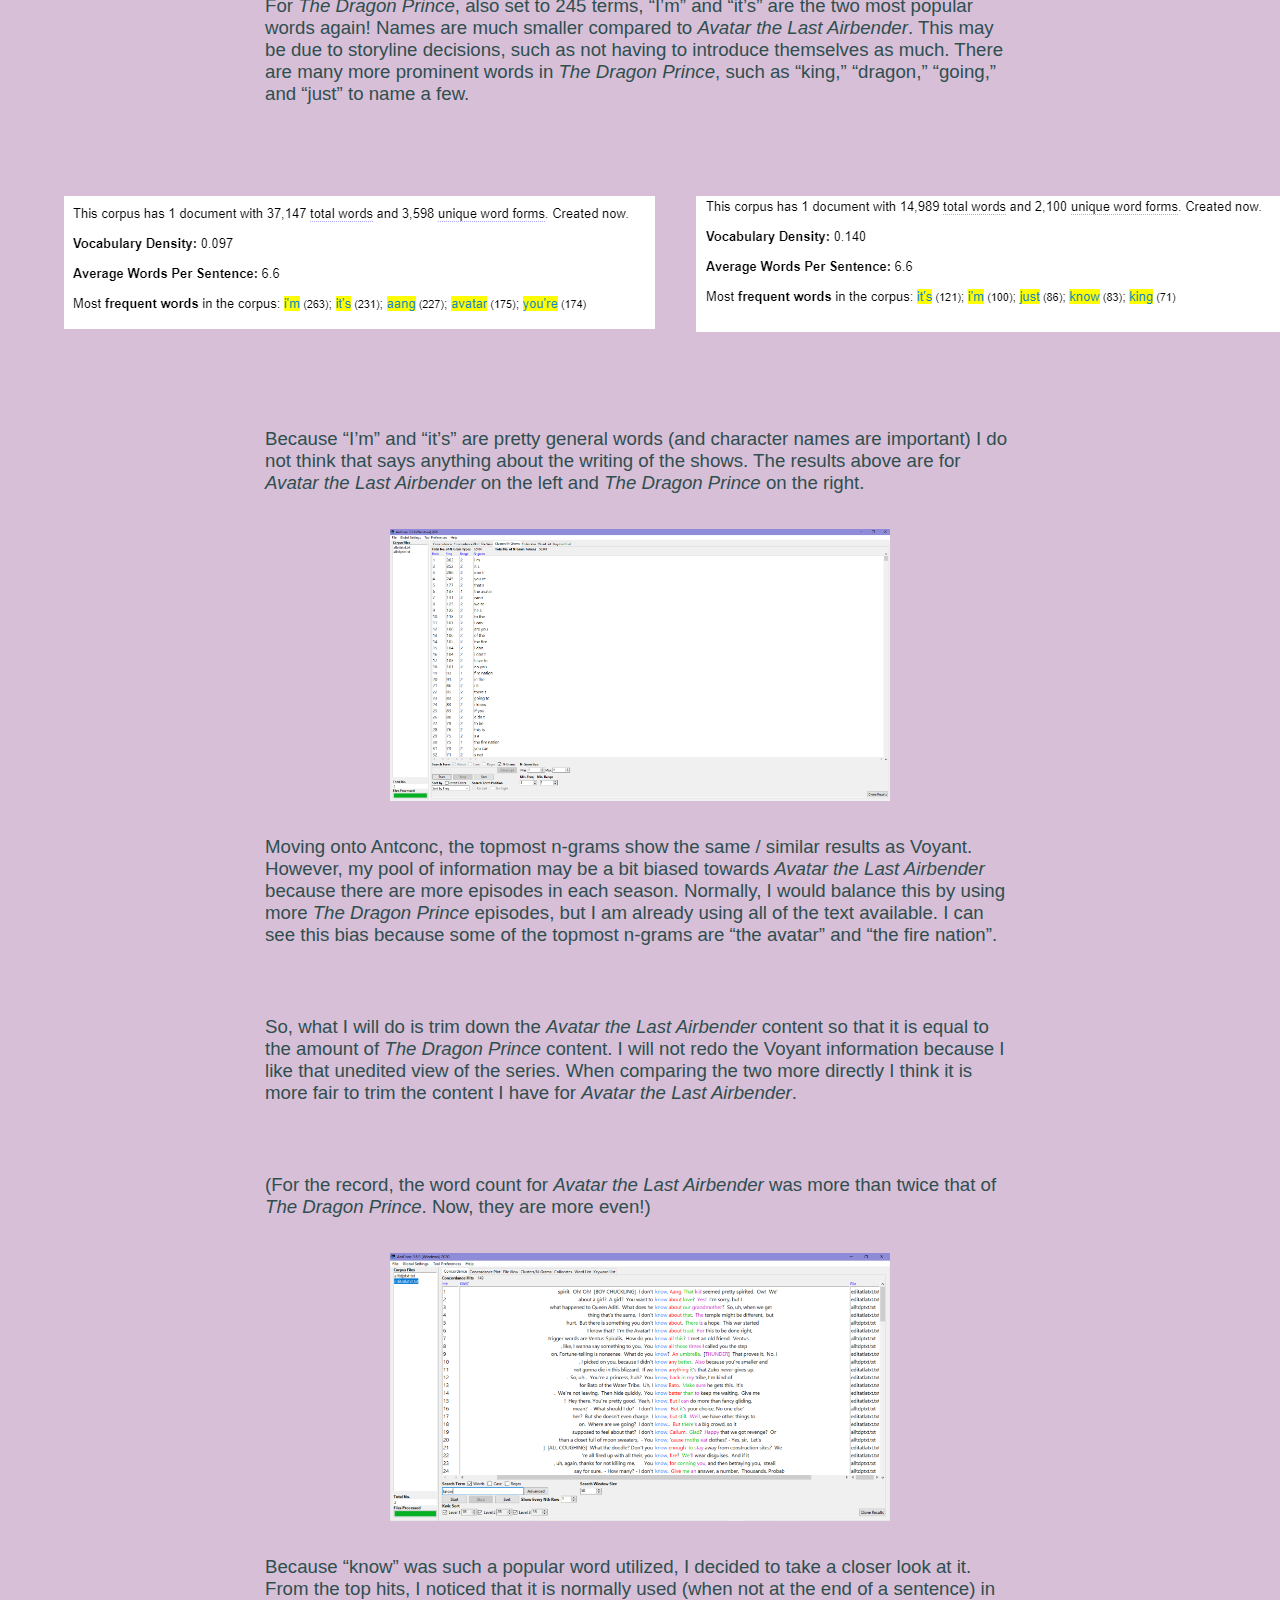
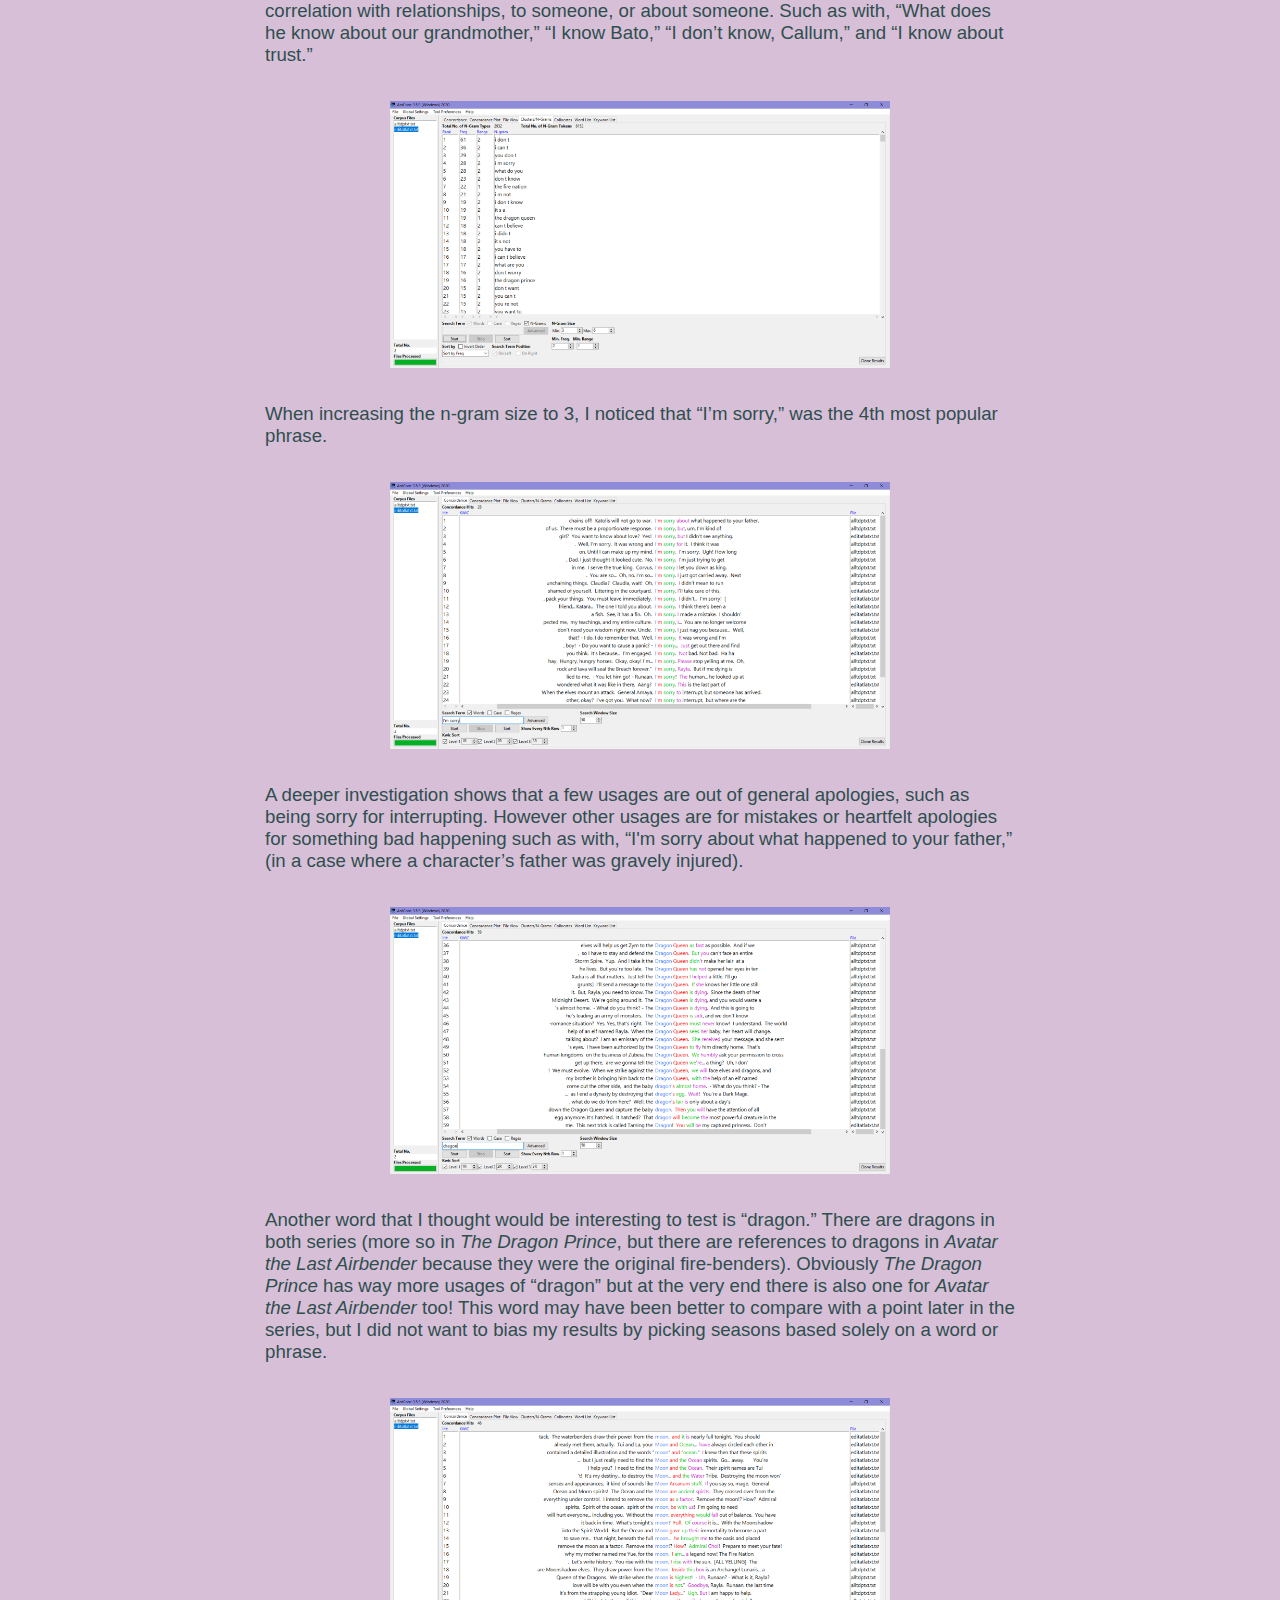
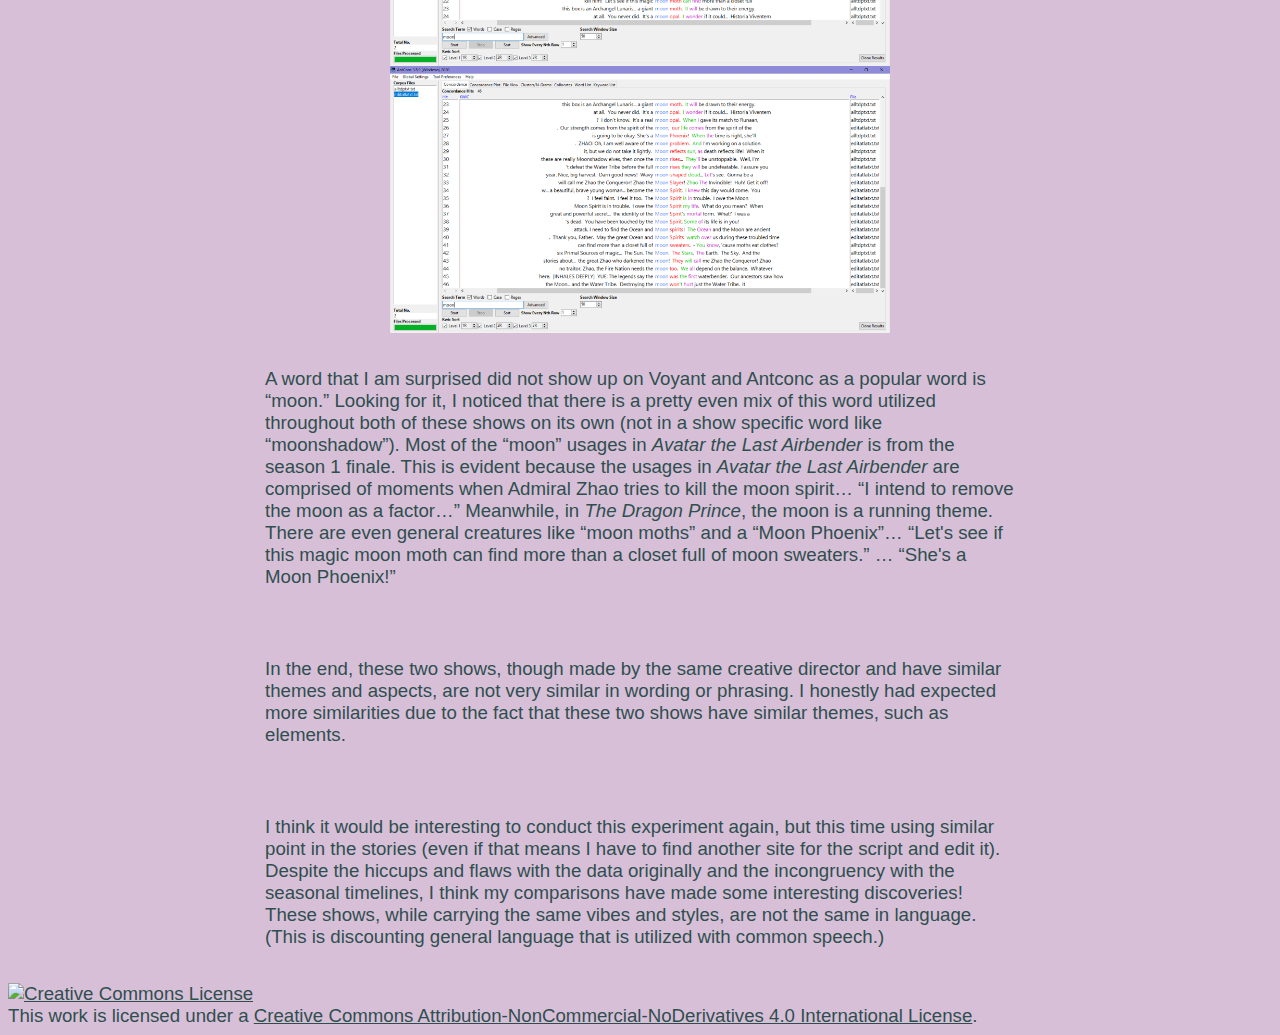
==== commit 0addb411: "FIX EVERYTHING plus game" ====
--- a/docs/compare.html
+++ b/docs/compare.html
@@ -4,63 +4,145 @@
         <title>Comparison</title>
         <meta charset="UTF-8" />
         <meta name="viewport" content="width=device-width, initial-scale=1.0" />
-        <link rel="stylesheet" type="text/css" href="style.css"/>
+        <link rel="stylesheet" type="text/css" href="style.css" />
     </head>
     <body>
-    
-        <section>         
-            <div class="menuA"> <img class="birdright" src="images/Birdardresize.png"/>
-                <a href="index.html"> Home</a>  | <a href="resume.html"> Resume</a>  |  <a href="gallery.html"> Gallery</a>  |  <a href="posts.html">Posts</a> |   <a href="compare.html"> Comparisons</a> |  <a href="timemapper.html"> TimeMapper</a>  |  <a href="podcast.html"> Podcast</a> |  <a href="game.html"> Games</a> 
-                <img class="birdleft" src="images/BirdardRightFacing.png"/> </div>
+        
+        <section id="menu">   
+            <img class="birdmenu" src="images/Birdardresize.png"/> 
+            <div class="menuA">
+                <a href="index.html"> Home</a>  | <a href="resume.html"> Resume</a>  |  <a href="gallery.html"> Gallery</a>  |  <a href="posts.html">Posts</a> |   <a href="compare.html"> Comparisons</a> |  <a href="timemapper.html"> TimeMapper</a>  |  <a href="podcast.html"> Podcast</a> |  <a href="game.html"> Games</a>   </div>
+            <img class="birdmenu" src="images/BirdardRightFacing.png"/> 
         </section> 
-    
-  
+        
         <h1>Text Analysis of <i>Avatar the Last Airbender</i> and <i>The Dragon Prince</i></h1>
+        <p class="para">I chose these two TV shows (<i>Avatar the Last Airbender</i> and <i>The
+                Dragon Prince</i>) because they both have the same creative director, Aaron Ehasz.
+            Both have similar themes and concepts. They both take place during a time of war and
+            both have cultural foundations in nature and elements. Because of this, I was curious to
+            see how the dialogue, or writing, differs between the shows. </p>
         
-        <p class="para">I chose these two TV shows (<i>Avatar the Last Airbender</i> and <i>The Dragon Prince</i>) because they both have the same creative director, Aaron Ehasz. Both have similar themes and concepts. They both take place during a time of war and both have cultural foundations in nature and elements. Because of this, I was curious to see how the dialogue, or writing, differs between the shows. </p>
+        <p class="para">An important note is that the episodes I used are not the entire shows. For
+                <i>Avatar the Last Airbender</i>, I have most of season 1 (19 episodes because the
+            first episode was not available). For <i>The Dragon Prince</i> I have the first episode
+            of season 1 and then all of season 3 (these were all that were available from the site
+            that suited the project requirements).</p>
         
-        <p class="para">An important note is that the episodes I used are not the entire shows. For <i>Avatar the Last Airbender</i>, I have most of season 1 (19 episodes because the first episode was not available). For <i>The Dragon Prince</i> I have the first episode of season 1 and then all of season 3 (these were all that were available from the site that suited the project requirements).</p>
+        <img class="photo" src="text/tv/atla%20info/atlacloud.PNG"
+            alt="Avatar the Last Airbender Word Cloud" />
         
-        <img class="photo" src="text/tv/atla%20info/atlacloud.PNG" alt="Avatar the Last Airbender Word Cloud"/>
-        <p class="para">Set to 245 terms the word cloud for <i>Avatar the Last Airbender</i> shows a lot of names and common words such as “I’m” and “it’s”. This may be a little skewed because in the show they are introducing themselves, and the Avatar, a lot. For future reference, it may be wise to choose later seasons to compare. </p>
+        <p class="para">Set to 245 terms the word cloud for <i>Avatar the Last Airbender</i> shows a
+            lot of names and common words such as “I’m” and “it’s”. This may be a little skewed
+            because in the show they are introducing themselves, and the Avatar, a lot. For future
+            reference, it may be wise to choose later seasons to compare. </p>
         
-        <img class="photo" src="text/tv/tdp%20info/tdpwordcloud.PNG" alt= "The Dragon Prince Word Cloud"/>
-        <p class="para">For <i>The Dragon Prince</i>, also set to 245 terms, “I’m” and “it’s” are the two most popular words again! Names are much smaller compared to <i>Avatar the Last Airbender</i>. This may be due to storyline decisions, such as not having to introduce themselves as much. There are many more prominent words in <i>The Dragon Prince</i>, such as “king,” “dragon,” “going,” and “just” to name a few. </p>
+        <img class="photo" src="text/tv/tdp%20info/tdpwordcloud.PNG"
+            alt="The Dragon Prince Word Cloud" />
         
+        <p class="para">For <i>The Dragon Prince</i>, also set to 245 terms, “I’m” and “it’s” are
+            the two most popular words again! Names are much smaller compared to <i>Avatar the Last
+                Airbender</i>. This may be due to storyline decisions, such as not having to
+            introduce themselves as much. There are many more prominent words in <i>The Dragon
+                Prince</i>, such as “king,” “dragon,” “going,” and “just” to name a few. </p>
+       
         <div class="clearfix">
-            <div class="compare"><img src="text/tv/atla%20info/atlawrittenoutcome.PNG" alt="Written Results of the Avatar the Last Airbender Wordcloud" /></div>
-            <div class="compare"><img class="newspaper" src="text/tv/tdp%20info/tdpwrittenoutcome.PNG" alt="Written Results of The Dragon Prince Wordcloud"/></div></div>
-        <p class="para">Because “I’m” and “it’s” are pretty general words (and character names are important) I do not think that says anything about the writing of the shows. The results above are for <i>Avatar the Last Airbender</i> on the left and <i>The Dragon Prince</i> on the right.  </p>
+            <div class="compare">
+                <img src="text/tv/atla%20info/atlawrittenoutcome.PNG"
+                    alt="Written Results of the Avatar the Last Airbender Wordcloud" />
+            </div>
+            <div class="compare">
+                <img class="newspaper" src="text/tv/tdp%20info/tdpwrittenoutcome.PNG"
+                    alt="Written Results of The Dragon Prince Wordcloud" />
+            </div>
+        </div>
         
-    
-        <img class="photo" src="text/tv/skewed.PNG" alt="First Comparison Results"/>
-        <p class="para">Moving onto Antconc, the topmost n-grams show the same / similar results as Voyant. However, my pool of information may be a bit biased towards <i>Avatar the Last Airbender</i> because there are more episodes in each season. Normally, I would balance this by using more <i>The Dragon Prince</i> episodes, but I am already using all of the text available. I can see this bias because some of the topmost n-grams are “the avatar” and “the fire nation”.</p>
+        <p class="para">Because “I’m” and “it’s” are pretty general words (and character names are
+            important) I do not think that says anything about the writing of the shows. The results
+            above are for <i>Avatar the Last Airbender</i> on the left and <i>The Dragon Prince</i>
+            on the right. </p>
         
-        <p class="para">So, what I will do is trim down the <i>Avatar the Last Airbender</i> content so that it is equal to the amount of <i>The Dragon Prince</i> content. I will not redo the Voyant information because I like that unedited view of the series. When comparing the two more directly I think it is more fair to trim the content I have for <i>Avatar the Last Airbender</i>. </p>
+        <img class="photo" src="text/tv/skewed.PNG" alt="First Comparison Results" />
         
-        <p class="para">(For the record, the word count for <i>Avatar the Last Airbender</i> was more than twice that of <i>The Dragon Prince</i>. Now, they are more even!)</p>
+        <p class="para">Moving onto Antconc, the topmost n-grams show the same / similar results as
+            Voyant. However, my pool of information may be a bit biased towards <i>Avatar the Last
+                Airbender</i> because there are more episodes in each season. Normally, I would
+            balance this by using more <i>The Dragon Prince</i> episodes, but I am already using all
+            of the text available. I can see this bias because some of the topmost n-grams are “the
+            avatar” and “the fire nation”.</p>
         
-        <img class="photo" src="text/tv/know.PNG" alt="How 'Know' is Used"/>
-        <p class="para">Because “know” was such a popular word utilized, I decided to take a closer look at it. From the top hits, I noticed that it is normally used (when not at the end of a sentence) in correlation with relationships, to someone, or about someone. Such as with, “What does he know about our grandmother,” “I know Bato,” “I don’t know, Callum,” and “I know about trust.”</p>
+        <p class="para">So, what I will do is trim down the <i>Avatar the Last Airbender</i> content
+            so that it is equal to the amount of <i>The Dragon Prince</i> content. I will not redo
+            the Voyant information because I like that unedited view of the series. When comparing
+            the two more directly I think it is more fair to trim the content I have for <i>Avatar
+                the Last Airbender</i>. </p>
         
-        <img class="photo" src="text/tv/min3gram.PNG" alt="N-Gram size 3 Results"/>
-        <p class="para">When increasing the n-gram size to 3, I noticed that “I’m sorry,” was the 4th most popular phrase.</p>
-            
-            <img class="photo" src="text/tv/sorry.PNG" alt="How 'Sorry' is Used"/>
-            <p class="para">A deeper investigation shows that a few usages are out of general apologies, such as being sorry for interrupting. However other usages are for mistakes or heartfelt apologies for something bad happening such as with, “I'm sorry about what happened to your father,” (in a case where a character’s father was gravely injured).</p>
+        <p class="para">(For the record, the word count for <i>Avatar the Last Airbender</i> was
+            more than twice that of <i>The Dragon Prince</i>. Now, they are more even!)</p>
+       
+        <img class="photo" src="text/tv/know.PNG" alt="How 'Know' is Used" />
         
-        <img class="photo" src="text/tv/dragon.PNG" alt="How 'Dragon' is Used"/>
-        <p class="para">Another word that I thought would be interesting to test is “dragon.” There are dragons in both series (more so in <i>The Dragon Prince</i>, but there are references to dragons in <i>Avatar the Last Airbender</i> because they were the original fire-benders). Obviously <i>The Dragon Prince</i> has way more usages of “dragon” but at the very end there is also one for <i>Avatar the Last Airbender</i> too! This word may have been better to compare with a point later in the series, but I did not want to bias my results by picking seasons based solely on a word or phrase. </p>
+        <p class="para">Because “know” was such a popular word utilized, I decided to take a closer
+            look at it. From the top hits, I noticed that it is normally used (when not at the end
+            of a sentence) in correlation with relationships, to someone, or about someone. Such as
+            with, “What does he know about our grandmother,” “I know Bato,” “I don’t know, Callum,”
+            and “I know about trust.”</p>
         
-        <img class="photo" src="text/tv/moon.PNG" alt="How 'Moon' is Used"/>
-        <img class="photo" src="text/tv/moonagain.PNG" alt="Second Screenshot of How 'Moon' is Used"/>
-        <p class="para">A word that I am surprised did not show up on Voyant and Antconc as a popular word is “moon.” Looking for it, I noticed that there is a pretty even mix of this word utilized throughout both of these shows on its own (not in a show specific word like “moonshadow”). Most of the “moon” usages in <i>Avatar the Last Airbender</i> is from the season 1 finale. This is evident because the usages in <i>Avatar the Last Airbender</i> are comprised of moments when Admiral Zhao tries to kill the moon spirit… “I intend to remove the moon as a factor…” Meanwhile, in <i>The Dragon Prince</i>, the moon is a running theme. There are even general creatures like “moon moths” and a “Moon Phoenix”… “Let's see if this magic moon moth can find more than a closet full of moon sweaters.” … “She's a Moon Phoenix!”</p>
+        <img class="photo" src="text/tv/min3gram.PNG" alt="N-Gram size 3 Results" />
         
-        <p class="para">In the end, these two shows, though made by the same creative director and have similar themes and aspects, are not very similar in wording or phrasing. I honestly had expected more similarities due to the fact that these two shows have similar themes, such as elements.</p>
+        <p class="para">When increasing the n-gram size to 3, I noticed that “I’m sorry,” was the
+            4th most popular phrase.</p>
         
-        <p class="para">I think it would be interesting to conduct this experiment again, but this time using similar point in the stories (even if that means I have to find another site for the script and edit it). Despite the hiccups and flaws with the data originally and the incongruency with the seasonal timelines, I think my comparisons have made some interesting discoveries! These shows, while carrying the same vibes and styles, are not the same in language. (This is discounting general language that is utilized with common speech.)</p>   
+        <img class="photo" src="text/tv/sorry.PNG" alt="How 'Sorry' is Used" />
         
+        <p class="para">A deeper investigation shows that a few usages are out of general apologies,
+            such as being sorry for interrupting. However other usages are for mistakes or heartfelt
+            apologies for something bad happening such as with, “I'm sorry about what happened to
+            your father,” (in a case where a character’s father was gravely injured).</p>
         
-        <section><a rel="license" href="http://creativecommons.org/licenses/by-nc-nd/4.0/"><img alt="Creative Commons License" style="border-width:0" src="https://i.creativecommons.org/l/by-nc-nd/4.0/88x31.png" /></a><br />This work is licensed under a <a rel="license" href="http://creativecommons.org/licenses/by-nc-nd/4.0/">Creative Commons Attribution-NonCommercial-NoDerivatives 4.0 International License</a>.</section>
+        <img class="photo" src="text/tv/dragon.PNG" alt="How 'Dragon' is Used" />
+        
+        <p class="para">Another word that I thought would be interesting to test is “dragon.” There
+            are dragons in both series (more so in <i>The Dragon Prince</i>, but there are
+            references to dragons in <i>Avatar the Last Airbender</i> because they were the original
+            fire-benders). Obviously <i>The Dragon Prince</i> has way more usages of “dragon” but at
+            the very end there is also one for <i>Avatar the Last Airbender</i> too! This word may
+            have been better to compare with a point later in the series, but I did not want to bias
+            my results by picking seasons based solely on a word or phrase. </p>
+        
+        <img class="photo" src="text/tv/moon.PNG" alt="How 'Moon' is Used" />
+        
+        <img class="photo" src="text/tv/moonagain.PNG" alt="Second Screenshot of How 'Moon' is Used" />
+        
+        <p class="para">A word that I am surprised did not show up on Voyant and Antconc as a
+            popular word is “moon.” Looking for it, I noticed that there is a pretty even mix of
+            this word utilized throughout both of these shows on its own (not in a show specific
+            word like “moonshadow”). Most of the “moon” usages in <i>Avatar the Last Airbender</i>
+            is from the season 1 finale. This is evident because the usages in <i>Avatar the Last
+               
+               Airbender</i> are comprised of moments when Admiral Zhao tries to kill the moon
+            spirit… “I intend to remove the moon as a factor…” Meanwhile, in <i>The Dragon
+                Prince</i>, the moon is a running theme. There are even general creatures like “moon
+            moths” and a “Moon Phoenix”… “Let's see if this magic moon moth can find more than a
+            closet full of moon sweaters.” … “She's a Moon Phoenix!”</p>
+        
+        <p class="para">In the end, these two shows, though made by the same creative director and
+            have similar themes and aspects, are not very similar in wording or phrasing. I honestly
+            had expected more similarities due to the fact that these two shows have similar themes,
+            such as elements.</p>
+        
+        <p class="para">I think it would be interesting to conduct this experiment again, but this
+            time using similar point in the stories (even if that means I have to find another site
+            for the script and edit it). Despite the hiccups and flaws with the data originally and
+            the incongruency with the seasonal timelines, I think my comparisons have made some
+            interesting discoveries! These shows, while carrying the same vibes and styles, are not
+            the same in language. (This is discounting general language that is utilized with common
+            speech.)</p>
+        
+        <section><a rel="license" href="http://creativecommons.org/licenses/by-nc-nd/4.0/"><img
+                    alt="Creative Commons License" style="border-width:0"
+                    src="https://i.creativecommons.org/l/by-nc-nd/4.0/88x31.png" /></a><br />This
+            work is licensed under a <a rel="license"
+                href="http://creativecommons.org/licenses/by-nc-nd/4.0/">Creative Commons
+                Attribution-NonCommercial-NoDerivatives 4.0 International License</a>.</section>
     </body>
-</html>+</html>
--- a/docs/style.css
+++ b/docs/style.css
@@ -2,17 +2,7 @@
 font-family: arial, helvetica, sans-serif;
 font-size: 14pt;}
 
-/* body section {background-image: linear-gradient(purple, orange);}*/
 
-.birdleft {max-width:100px;width:50%;
-  display: inline-grid;
-  margin-left: 1%;
-  margin-right: auto;}
-  
-.birdright {max-width:100px;width:50%;
-  display: inline-grid;
-  margin-left: auto;
-  margin-right: 1%;}
 
 /* unvisited link */
 a:link {
@@ -33,6 +23,8 @@
 a:active {
   color: DarkSlateGray;
 }
+
+
 
 
 body section section {
@@ -70,6 +62,14 @@
   
 
 
+.gamepic
+  {box-sizing: border-box;
+  width: 30%; /* three boxes (use 25% for four, and 50% for two, etc) */
+  padding: 45px; /* if you want space between the images */
+  display: flex;
+  flex: 20%;}
+  
+
 .compare {
   box-sizing: border-box;
   float: left;
@@ -90,9 +90,7 @@
   display: block;
   margin-left: 80px}
 
-/* If I want to style ANY element with the class of "photo" I could just write 
- *.photo{}
- */
+
 
 p.solid {border-style: solid;}
 
@@ -118,16 +116,6 @@
   margin: 5px;}
 
 
-    
-/*.birdright {float: right;
-border-image-source: url(images/Birdard.png);
-max-width:65px;width:20%;
-  margin-left: 5px}
-  
-.birdleft {float: left;
-border-image-source: url(images/BirdardRightFacing.png);
-max-width:70px;width:25%;
-  margin-left: 5px}*/
   
   /* Flex Container */
 
@@ -139,7 +127,8 @@
 {flex: 1;}
 
 .birdmenu
-{max-width:70px;width:25%;}
+{max-width:105px;
+width:100%;}
   
 div.menuA {text-align: center; font-size: 2vw;
   display: block;
@@ -151,15 +140,6 @@
   border-image-slice: 110;
   flex: 5;}
   
-  
-/* .birdie  { content: "";
-  clear: both;
-  display: table;} */
-  
-/*  Units to try: em and vw. vw means a percentage of the viewport width 
- * and is often used in responsive web design (responsive to size of device screens)
- * em is also responsive: it is the width of the standard letter M in your font usually 16 px. 
- *  */
  
 h1 {text-align: center;}
  
